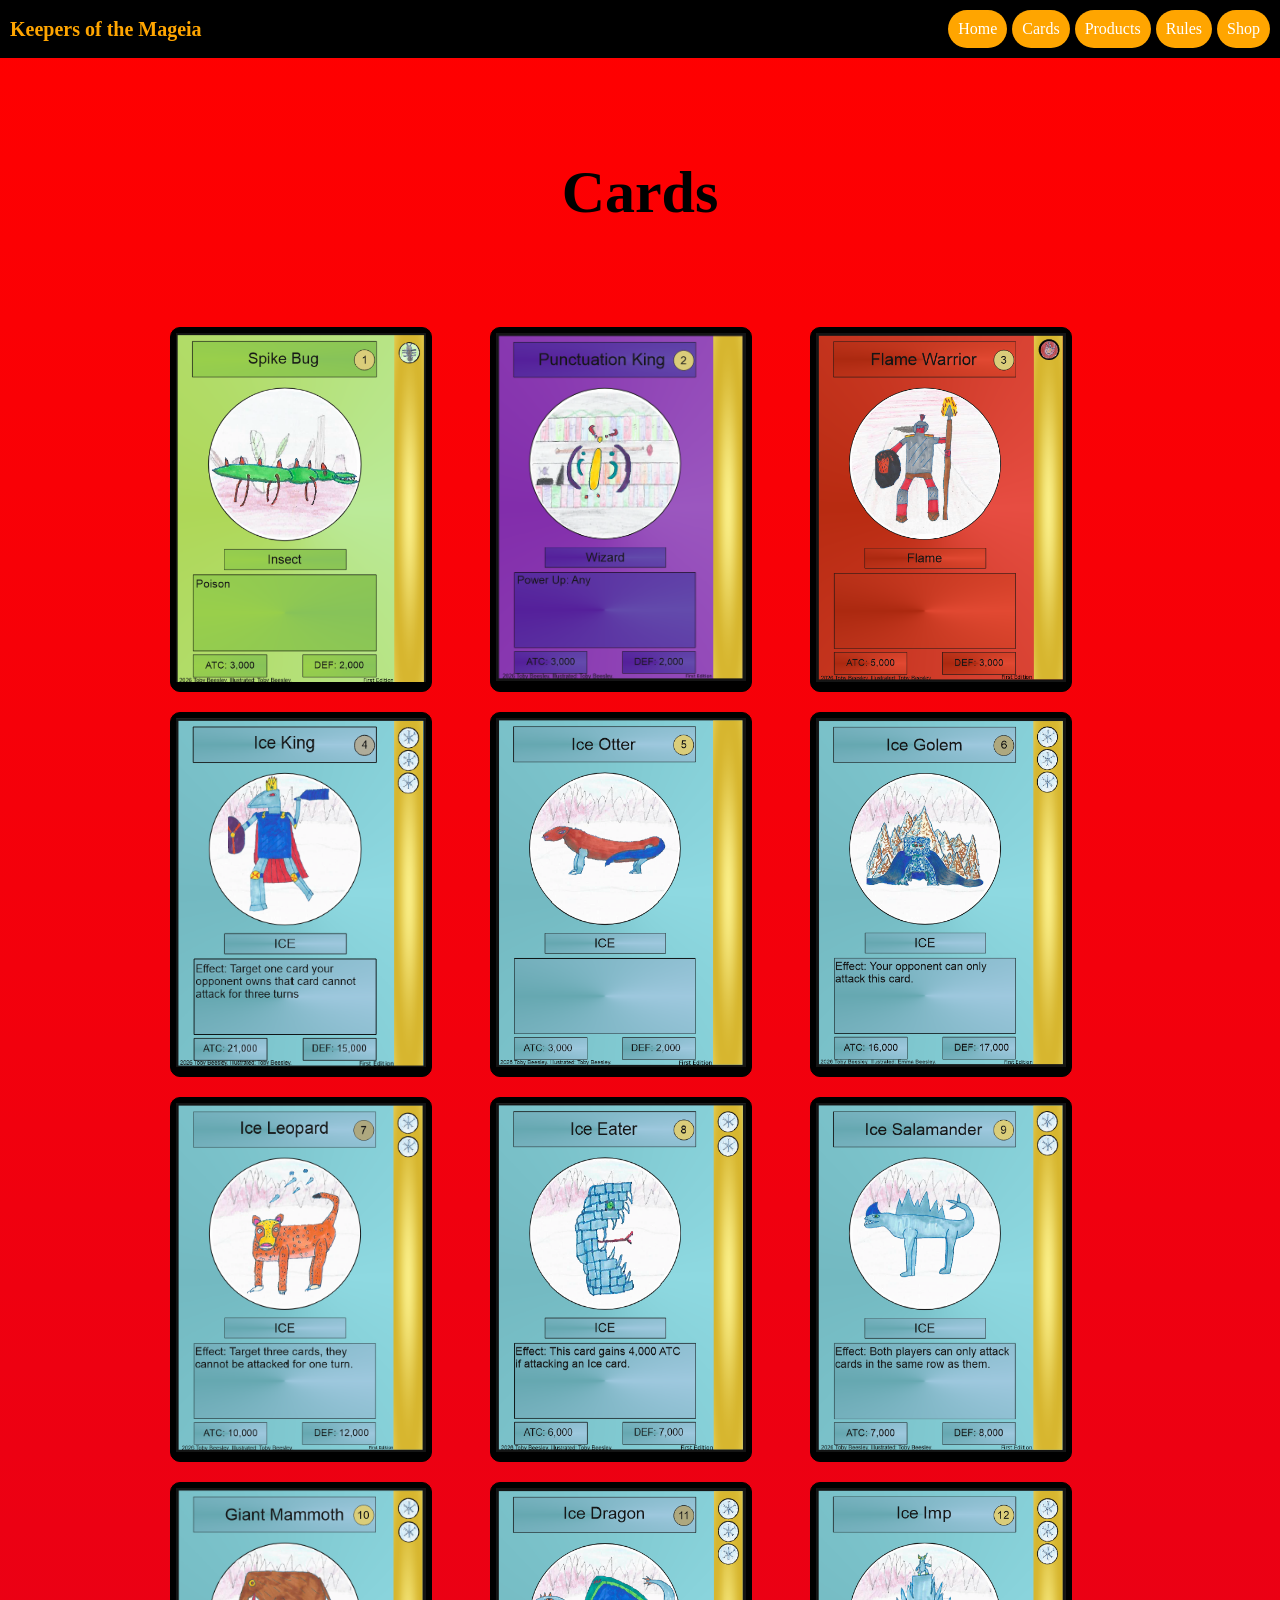
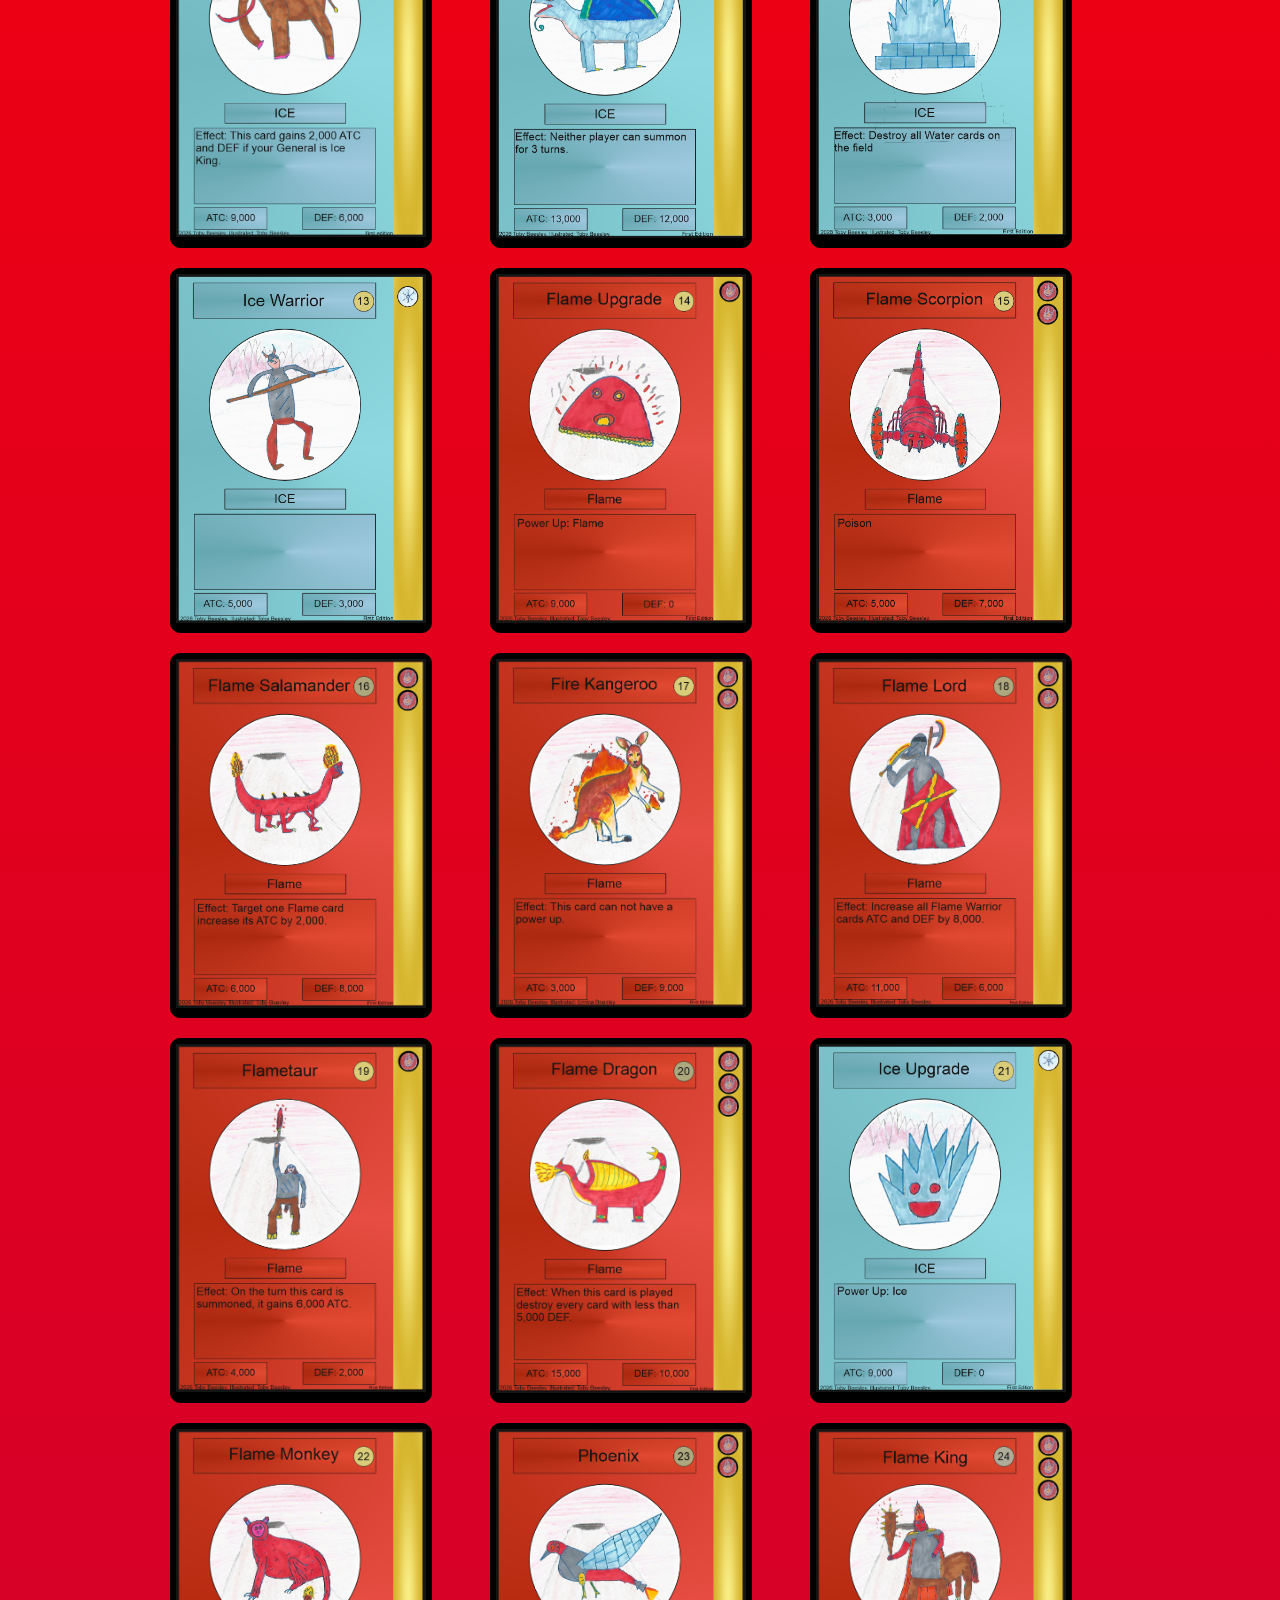
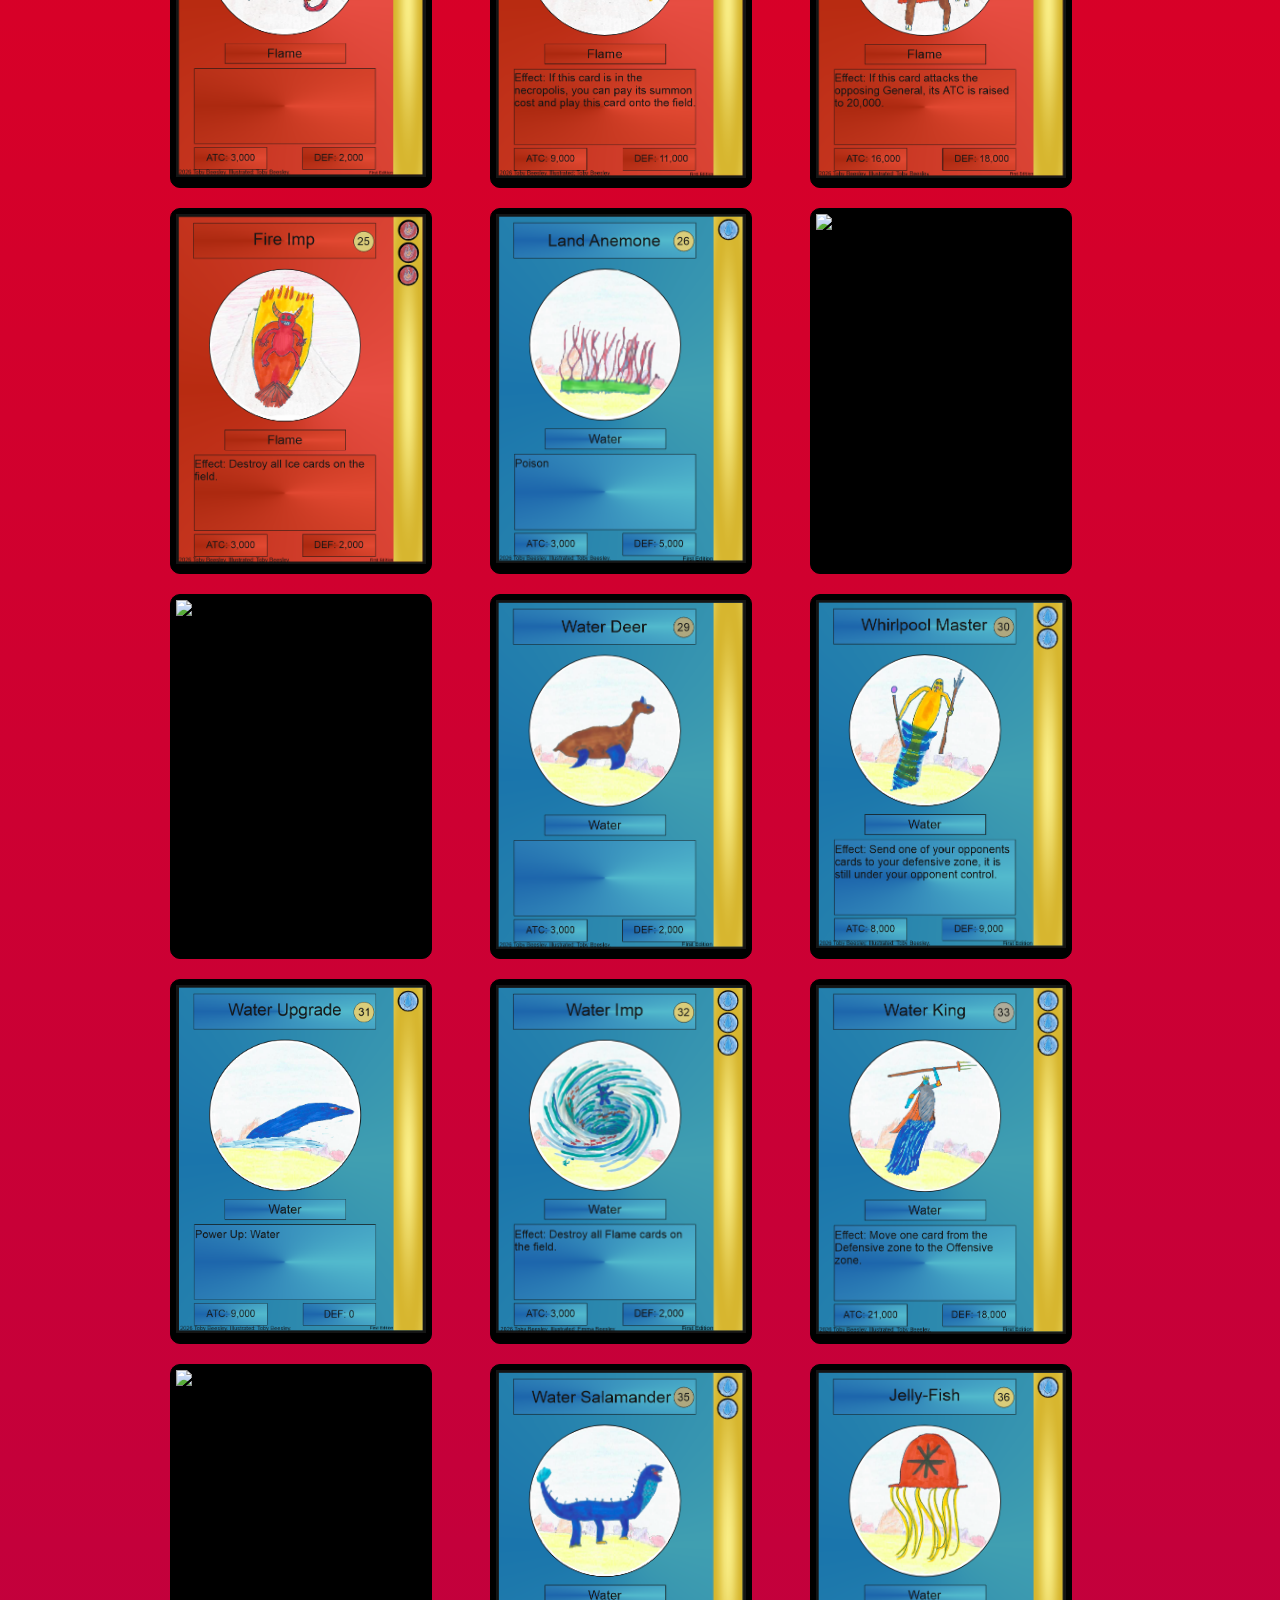
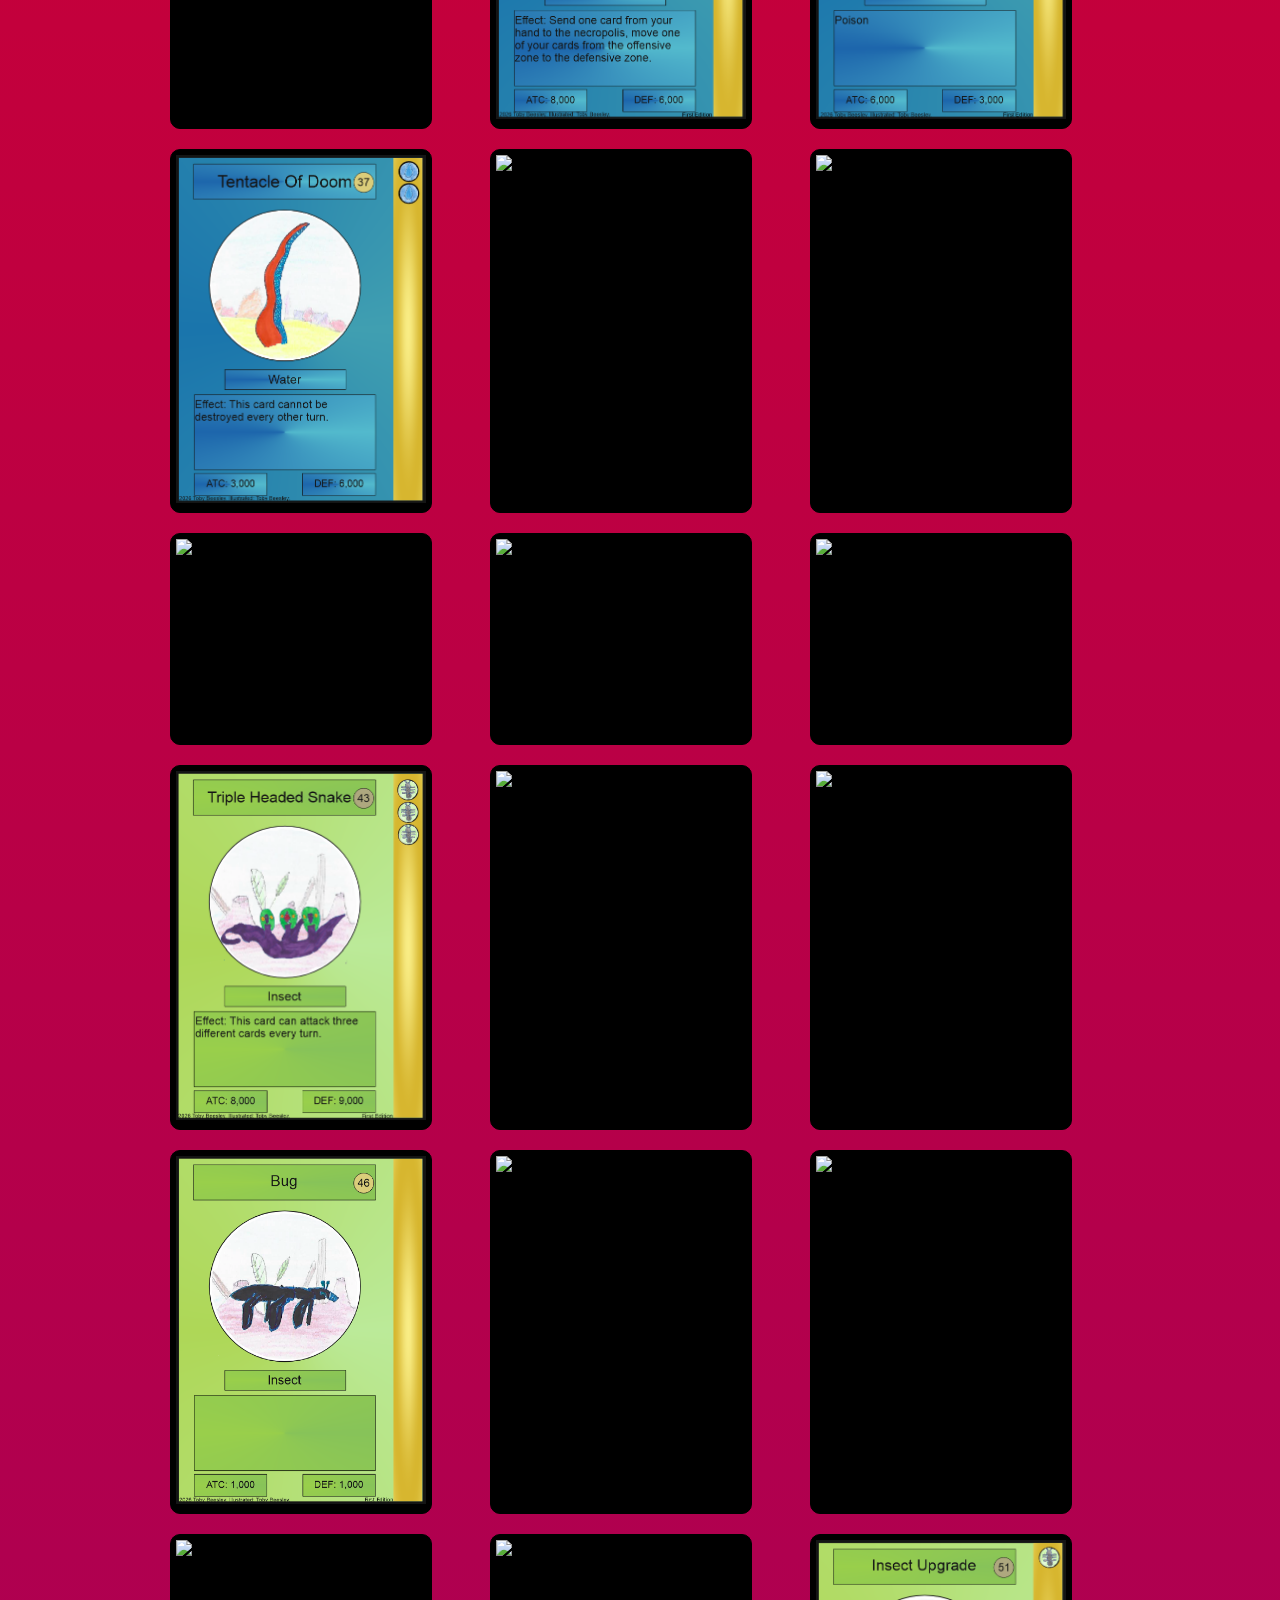
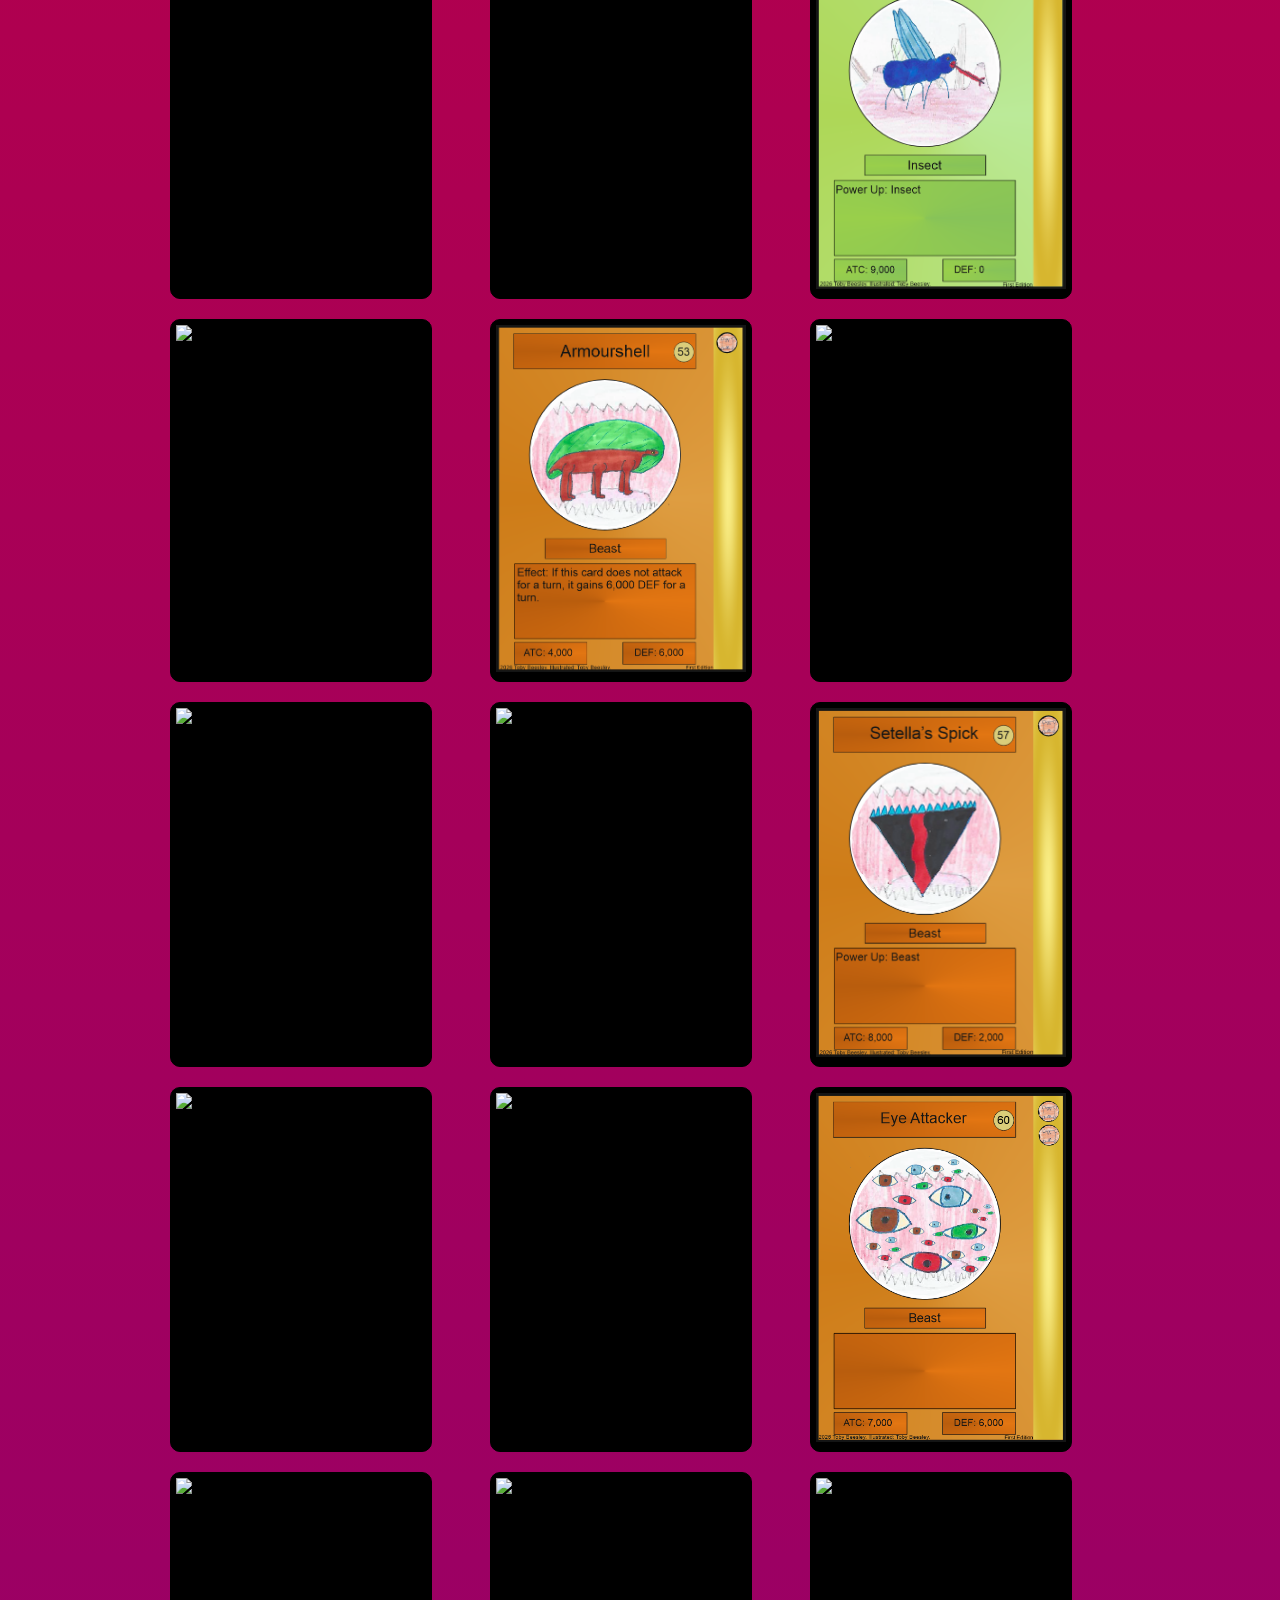
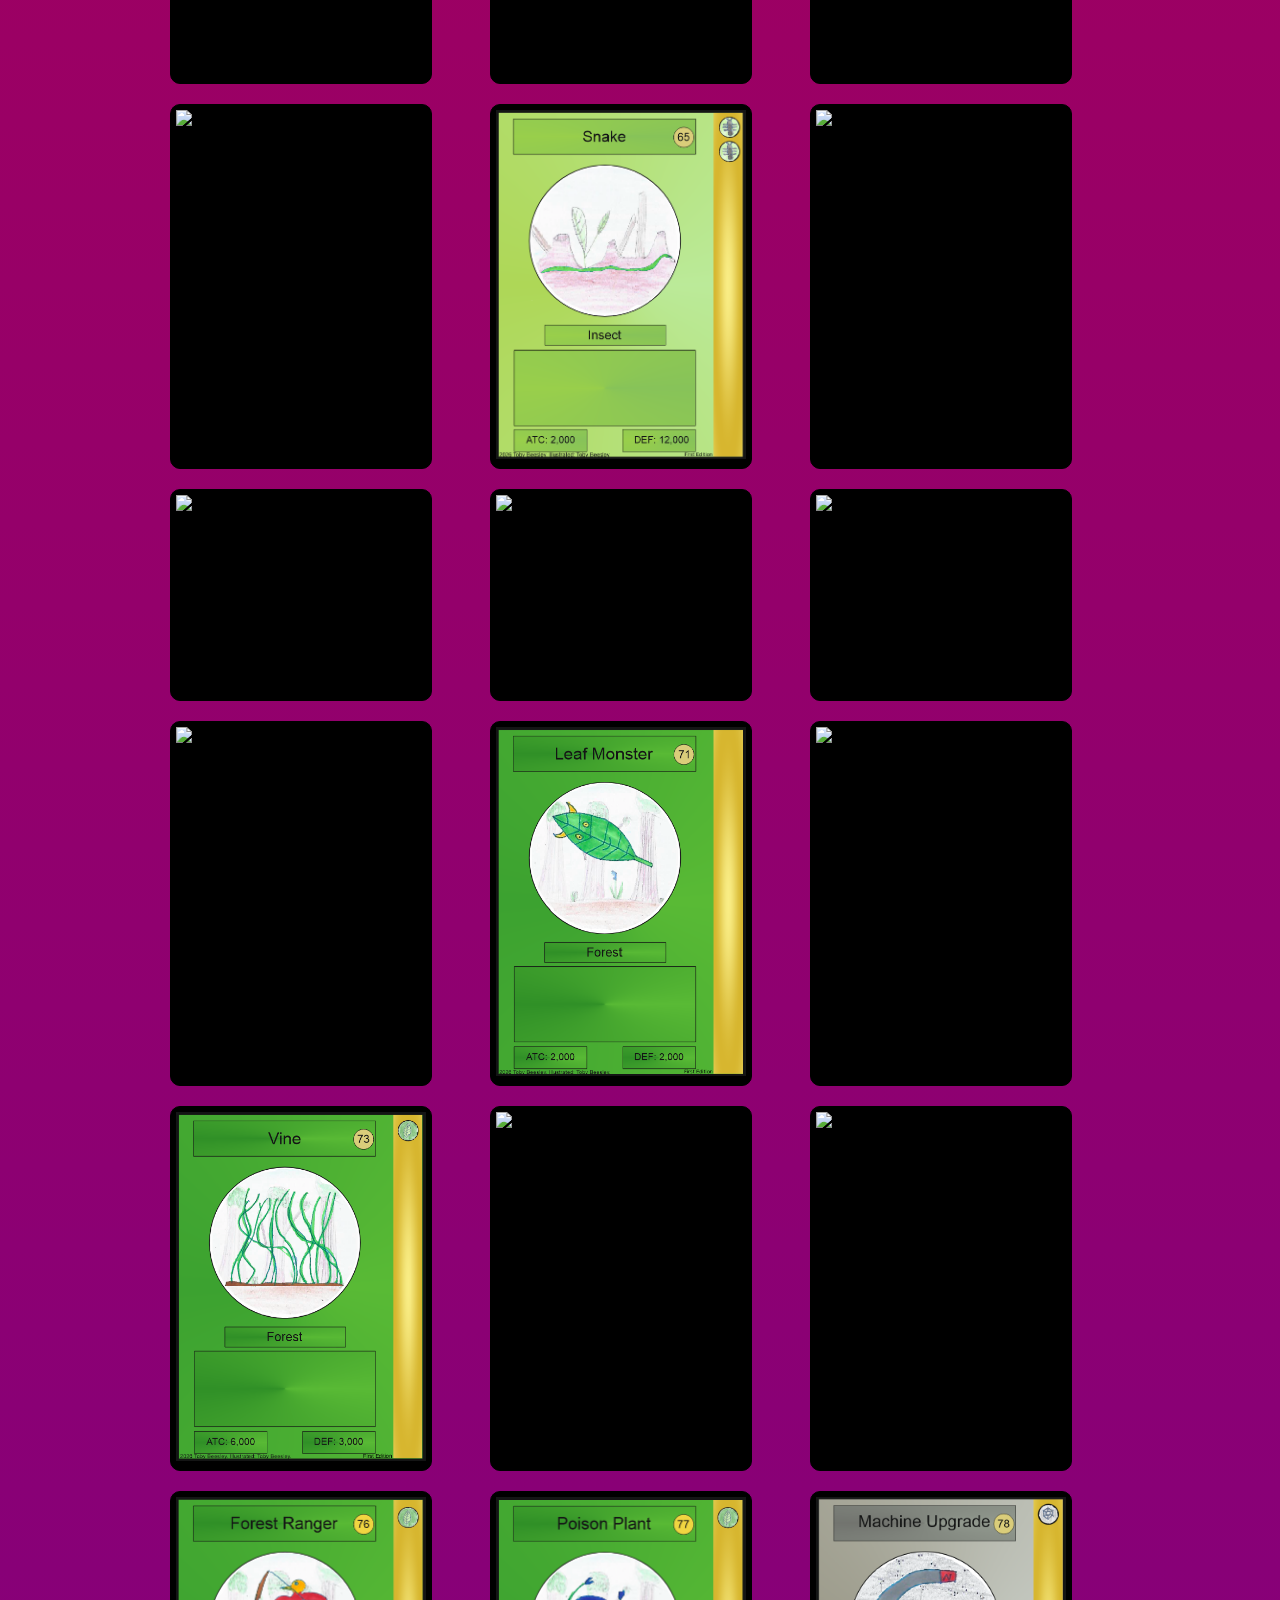
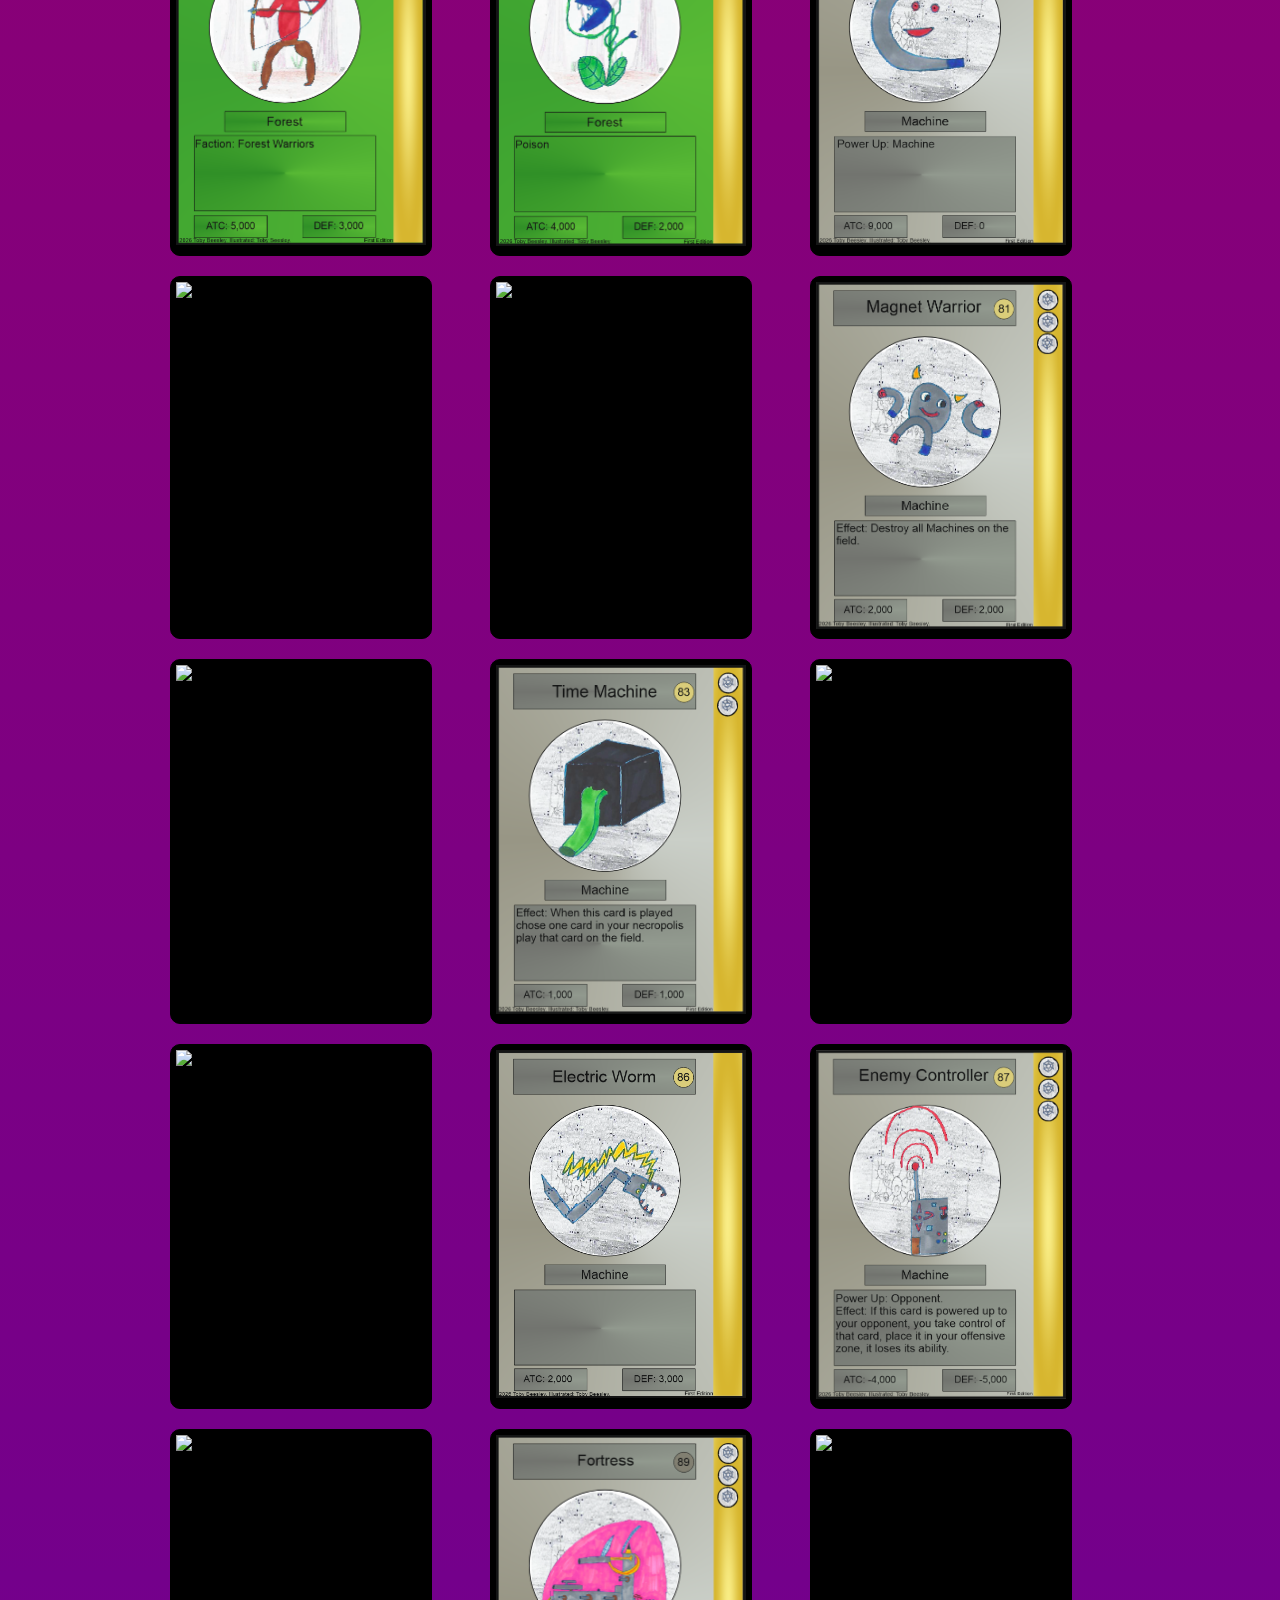
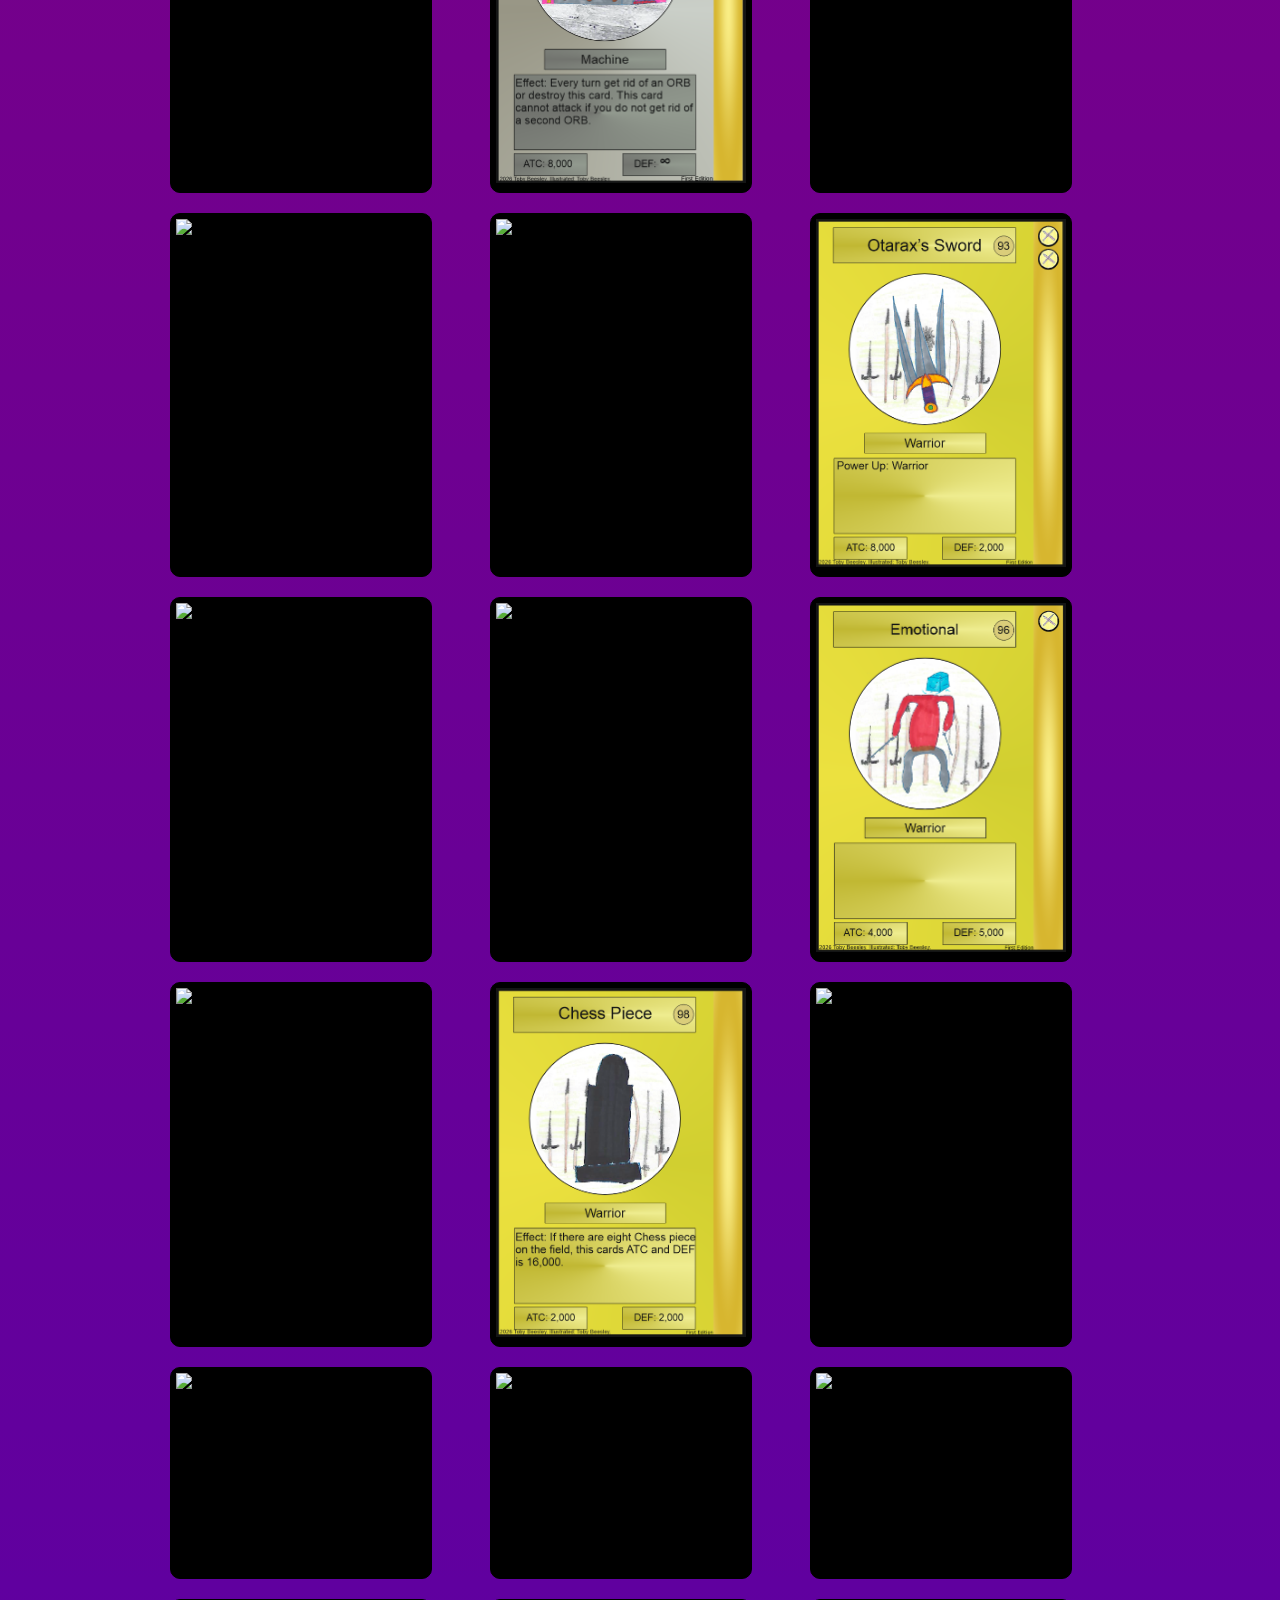
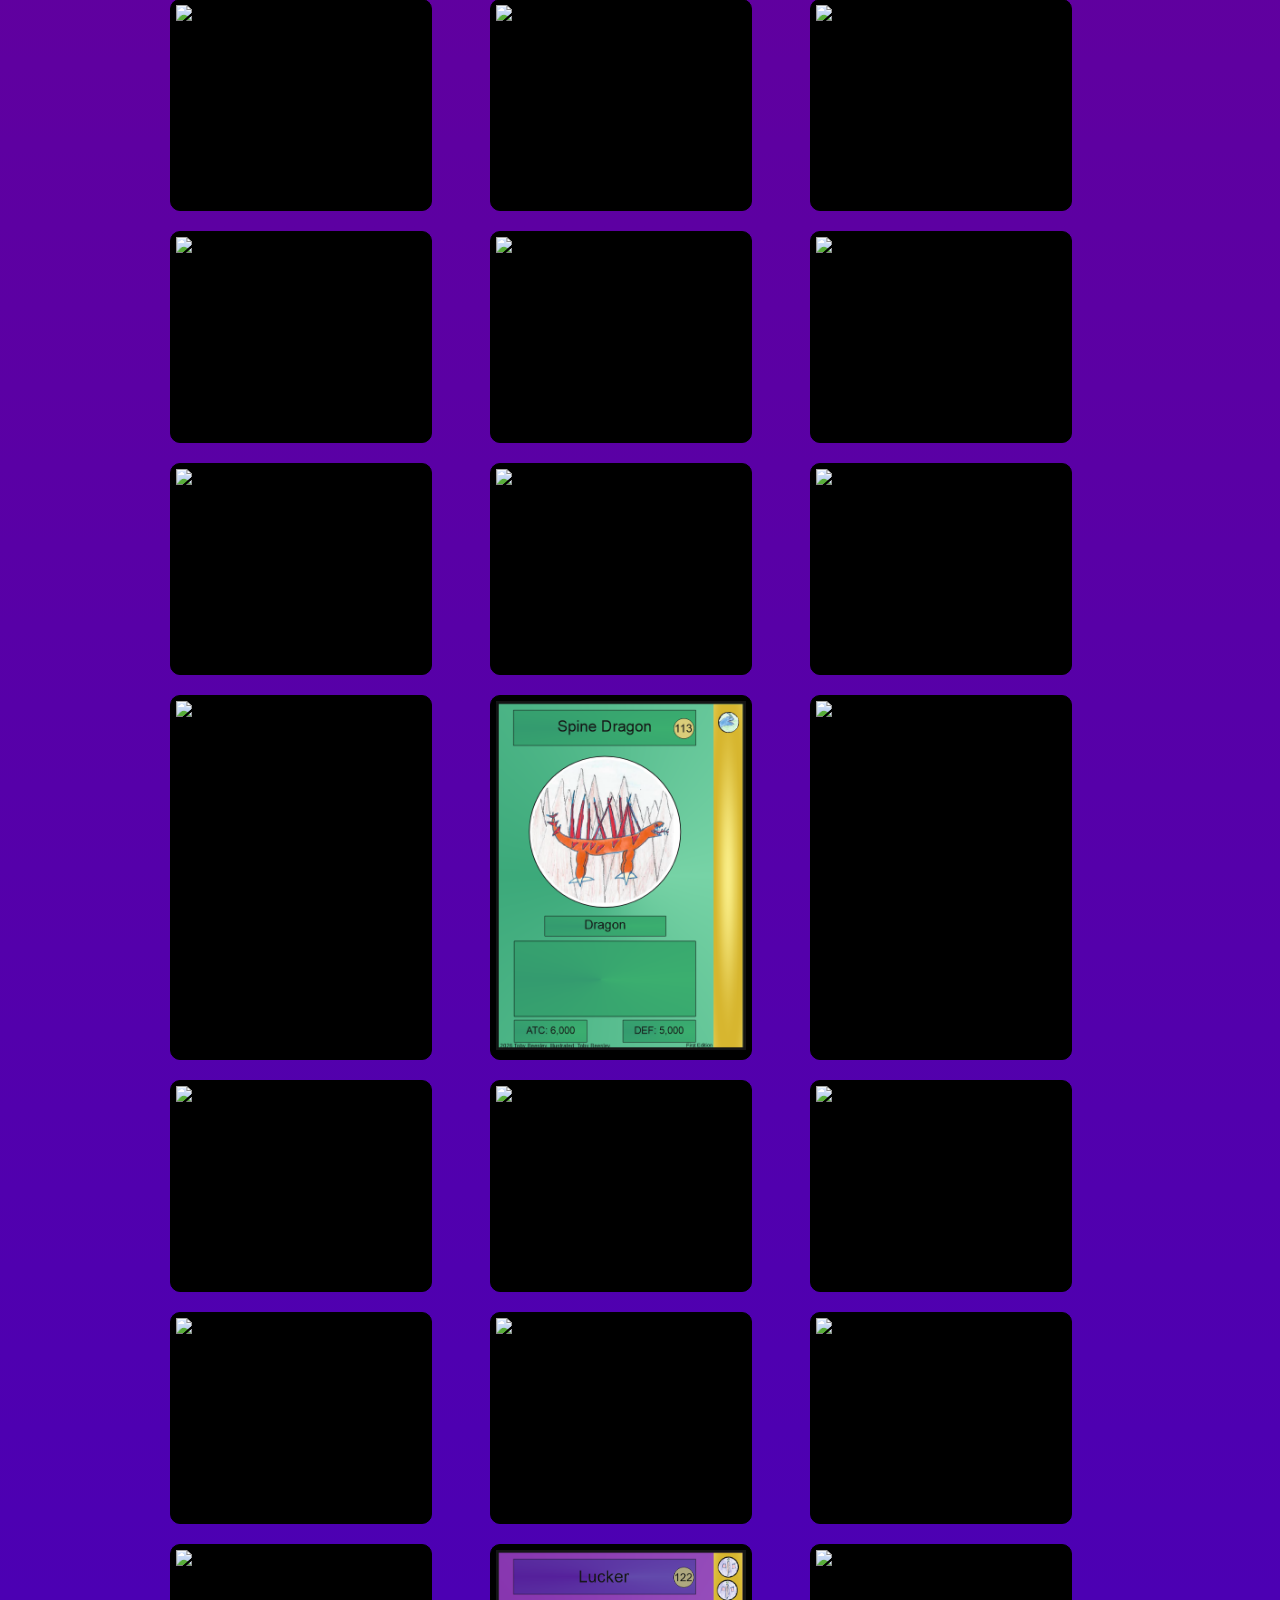
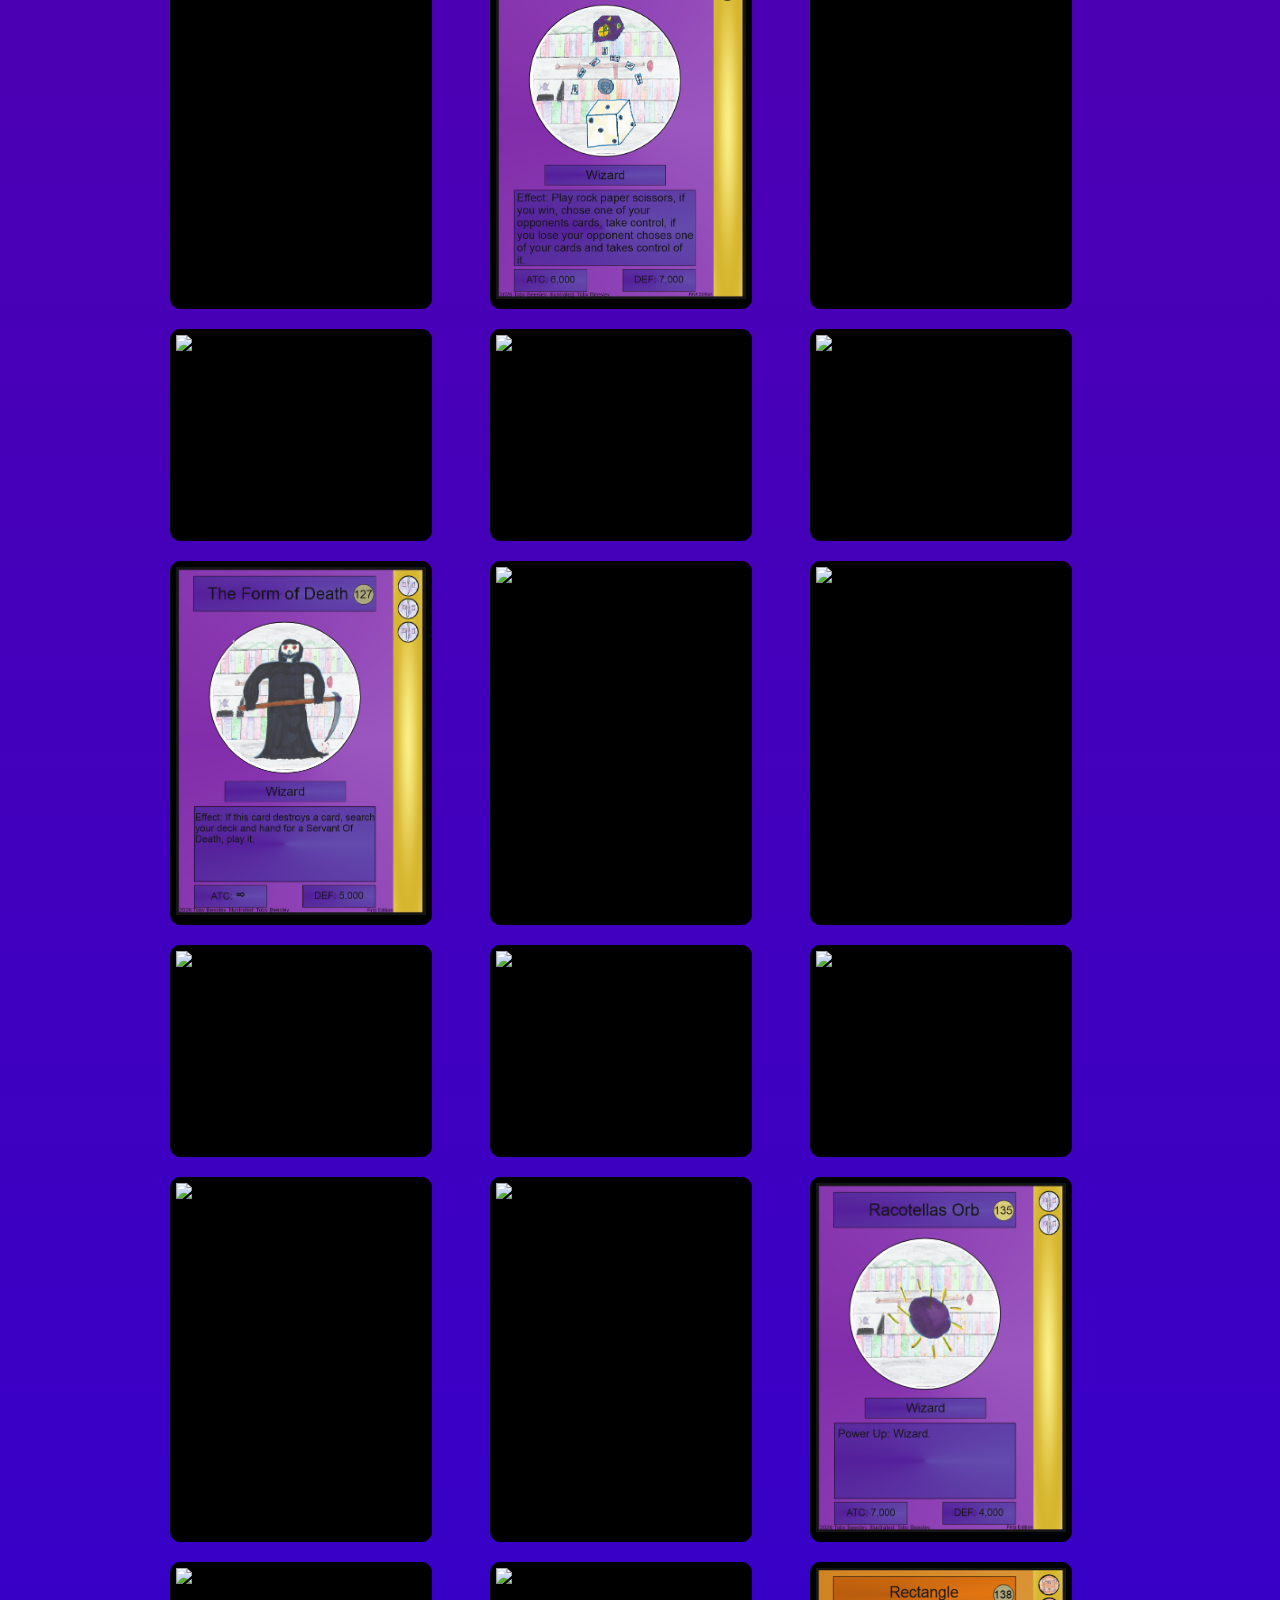
==== cards.html @ 0f0b7ac4 "Update cards.html" ====
<!DOCTYPE html>
<html>
<head>
  <title>Cards - Keepers of the Mageia</title> 
  <link rel="stylesheet" href="style.css">

</head>
<body>
  <nav>
    <div class="logo">
      Keepers of the Mageia
    </div>
    <div class="navlinks">
      <a href="index.html" class="nav-button">Home</a>
      <a href="cards.html" class="nav-button">Cards</a>
      <a href="products.html" class="nav-button">Products</a>
      <a href="rules.html" class="nav-button">Rules</a>
      <a href="https://www.ebay.co.uk/usr/keepers_of_the_mageia" class="nav-button shop-button">Shop</a>
    </div>
  </nav>
  <main>
    <h1>Cards</h1>
  </main>
  <div class="card-grid">
    <div class="card"><img src="images/1 Spike Bug.png"></div>
    <div class="card"><img src="images/2 Punctuation King.png"></div>
    <div class="card"><img src="images/3 Flame Warrior.png"></div>
    <div class="card"><img src="images/4 Ice King.png"></div>
    <div class="card"><img src="images/5 Ice Otter.png"></div>
    <div class="card"><img src="images/6 Ice Golem.png"></div>
    <div class="card"><img src="images/7 Ice Leopard.png"></div>
    <div class="card"><img src="images/8 Ice Eater.png"></div>
    <div class="card"><img src="images/9 Ice Salamander.png"></div>
    <div class="card"><img src="images/10 Giant Mammoth.png"></div>
    <div class="card"><img src="images/11 Ice dragon.png"></div>
    <div class="card"><img src="images/12 Ice Imp.png"></div>
    <div class="card"><img src="images/13 Ice Warrior.png"></div>
    <div class="card"><img src="images/14 Flame Upgrade.png"></div>
    <div class="card"><img src="images/15 Flame Scorpian.png"></div>
    <div class="card"><img src="images/16 Flame Salamander.png"></div>
    <div class="card"><img src="images/17 Fire Kangeroo.png"></div>
    <div class="card"><img src="images/18 Flame Lord.png"></div>
    <div class="card"><img src="images/19 Flametaur.png"></div>
    <div class="card"><img src="images/20 Flame Dragon.png"></div>
    <div class="card"><img src="images/21 Ice Upgrade.png"></div>
    <div class="card"><img src="images/22 Flame Monkey.png"></div>
    <div class="card"><img src="images/23 Phoenix.png"></div>
    <div class="card"><img src="images/24 Flame King.png"></div>
    <div class="card"><img src="images/25 Fire Imp.png"></div>
    <div class="card"><img src="images/26 Land Anemone.png"></div>
    <div class="card"><img src="images/27"></div>
    <div class="card"><img src="images/28"></div>
    <div class="card"><img src="images/29 Water Deer.png"></div>
    <div class="card"><img src="images/30 Whirlpool Master.png"></div>
    <div class="card"><img src="images/31 Water Upgrade.png"></div>
    <div class="card"><img src="images/32 Water Imp.png"></div>
    <div class="card"><img src="images/33 Water King.png"></div>
    <div class="card"><img src="images/34"></div>
    <div class="card"><img src="images/35 Water Salamander.png"></div>
    <div class="card"><img src="images/36 Jelly-Fish.png"></div>
    <div class="card"><img src="images/37 Tentacle Of Doom.png"></div>
    <div class="card"><img src="images/38 "></div>
    <div class="card"><img src="images/39 "></div>
    <div class="card"><img src="images/40 "></div>
    <div class="card"><img src="images/41 "></div>
    <div class="card"><img src="images/42 "></div>
    <div class="card"><img src="images/43 Triple Headed Snake.png"></div>
    <div class="card"><img src="images/44 "></div>
    <div class="card"><img src="images/45 "></div>
    <div class="card"><img src="images/46 Bug.png"></div>
    <div class="card"><img src="images/47 "></div>
    <div class="card"><img src="images/48 "></div>
    <div class="card"><img src="images/49 "></div>
    <div class="card"><img src="images/50 "></div>
    <div class="card"><img src="images/51 Insect Upgrade.png"></div>
    <div class="card"><img src="images/52 "></div>
    <div class="card"><img src="images/53 Armourshell.png"></div>
    <div class="card"><img src="images/54 "></div>
    <div class="card"><img src="images/55 "></div>
    <div class="card"><img src="images/56 "></div>
    <div class="card"><img src="images/57 Setella's Spick.png"></div>
    <div class="card"><img src="images/58 "></div>
    <div class="card"><img src="images/59 "></div>
    <div class="card"><img src="images/60 Eye attacker.png"></div>
    <div class="card"><img src="images/61 "></div>
    <div class="card"><img src="images/62 "></div>
    <div class="card"><img src="images/63 "></div>
    <div class="card"><img src="images/64 "></div>
    <div class="card"><img src="images/65 Snake.png"></div>
    <div class="card"><img src="images/66 "></div>
    <div class="card"><img src="images/67 "></div>
    <div class="card"><img src="images/68 "></div>
    <div class="card"><img src="images/69 "></div>
    <div class="card"><img src="images/70 "></div>
    <div class="card"><img src="images/71 Leaf Monster.png"></div>
    <div class="card"><img src="images/72 "></div>
    <div class="card"><img src="images/73 Vine.png"></div>
    <div class="card"><img src="images/74 "></div>
    <div class="card"><img src="images/75 "></div>
    <div class="card"><img src="images/76 Forest Ranger.png"></div>
    <div class="card"><img src="images/77 Poison Plant.png"></div>
    <div class="card"><img src="images/78 Magnet Upgrade.png"></div>
    <div class="card"><img src="images/79 "></div>
    <div class="card"><img src="images/80 "></div>
    <div class="card"><img src="images/81 Magnet Warrior.png"></div>
    <div class="card"><img src="images/82 "></div>
    <div class="card"><img src="images/83 Time Machine.png"></div>
    <div class="card"><img src="images/84 "></div>
    <div class="card"><img src="images/85 "></div>
    <div class="card"><img src="images/86 Electric Worm.png"></div>
    <div class="card"><img src="images/87 Enemy Controler.png"></div>
    <div class="card"><img src="images/88 "></div>
    <div class="card"><img src="images/89 Fortress.png"></div>
    <div class="card"><img src="images/90 "></div>
    <div class="card"><img src="images/91 "></div>
    <div class="card"><img src="images/92 "></div>
    <div class="card"><img src="images/93 Otarax's Sword.png"></div>
    <div class="card"><img src="images/94 "></div>
    <div class="card"><img src="images/95 "></div>
    <div class="card"><img src="images/96 Emotional.png"></div>
    <div class="card"><img src="images/97 "></div>
    <div class="card"><img src="images/98 Chess Piece.png"></div>
    <div class="card"><img src="images/99 "></div>
    <div class="card"><img src="images/100 "></div>
    <div class="card"><img src="images/101"></div>
    <div class="card"><img src="images/102"></div>
    <div class="card"><img src="images/103"></div>
    <div class="card"><img src="images/104 "></div>
    <div class="card"><img src="images/105"></div>
    <div class="card"><img src="images/106"></div>
    <div class="card"><img src="images/107"></div>
    <div class="card"><img src="images/108"></div>
    <div class="card"><img src="images/109"></div>
    <div class="card"><img src="images/110"></div>
    <div class="card"><img src="images/111"></div>
    <div class="card"><img src="images/112"></div>
    <div class="card"><img src="images/113 Spine Dragon.png"></div>
    <div class="card"><img src="images/114"></div>
    <div class="card"><img src="images/115"></div>
    <div class="card"><img src="images/116"></div>
    <div class="card"><img src="images/117"></div>
    <div class="card"><img src="images/118"></div>
    <div class="card"><img src="images/119"></div>
    <div class="card"><img src="images/120"></div>
    <div class="card"><img src="images/121"></div>
    <div class="card"><img src="images/122 Lucker.png"></div>
    <div class="card"><img src="images/123"></div>
    <div class="card"><img src="images/124"></div>
    <div class="card"><img src="images/125"></div>
    <div class="card"><img src="images/126"></div>
    <div class="card"><img src="images/127 The Form of Death.png"></div>
    <div class="card"><img src="images/128"></div>
    <div class="card"><img src="images/129"></div>
    <div class="card"><img src="images/130"></div>
    <div class="card"><img src="images/131"></div>
    <div class="card"><img src="images/132"></div>
    <div class="card"><img src="images/133"></div>
    <div class="card"><img src="images/134"></div>
    <div class="card"><img src="images/135 Racotellas Orb.png"></div>
    <div class="card"><img src="images/136"></div>
    <div class="card"><img src="images/137"></div>
    <div class="card"><img src="images/138 Rectangle.png"></div>
    <div class="card"><img src="images/139 Star.png"></div>
    <div class="card"><img src="images/140"></div>
    <div class="card"><img src="images/141 Diamond.png"></div>
    <div class="card"><img src="images/142"></div>
    <div class="card"><img src="images/143 Rhombus.png"></div>
    <div class="card"><img src="images/144"></div>
    <div class="card"><img src="images/145 Square.png"></div>
    <div class="card"><img src="images/146 Decagon.png"></div>
    <div class="card"><img src="images/147 Triangle.png"></div>
    <div class="card"><img src="images/148 Hexagon.png"></div>
    <div class="card"><img src="images/149"></div>
    <div class="card"><img src="images/150"></div>
    <div class="card"><img src="images/151"></div>
    <div class="card"><img src="images/152"></div>
    <div class="card"><img src="images/153 God Of Flame.png"></div>
    <div class="card"><img src="images/154"></div>
    <div class="card"><img src="images/155"></div>
    <div class="card"><img src="images/156"></div>
    <div class="card"><img src="images/157"></div>
    <div class="card"><img src="images/158"></div>
    <div class="card"><img src="images/159"></div>
    <div class="card"><img src="images/160"></div>
    <div class="card"><img src="images/161 Ice Python.png"></div>
    <div class="card"><img src="images/162 Ice Rock.png"></div>
    <div class="card"><img src="images/163 Three headed ant.png"></div>
    <div class="card"><img src="images/164 Water Wolverine.png"></div>
    <div class="card"><img src="images/165 Tree.png"></div>
    <div class="card"><img src="images/166 Fire Unicorn.png"></div>
    <div class="card"><img src="images/167 Dragon Upgrade.png"></div>

</div>
  <main>
  <h1>General Cards</h1>
  </main>
  <div class="General-grid">
    <div class="card"><img src="images/4 Ice King General Card.png"></div>
    <div class="card"><img src="images/24 Flame King General Card.png"></div>
    <div class="card"><img src="images/33 Water King General Card.png"></div>
</div>
  <div id="image-overlay">
    <button id="close-button">&times;</button>
    <img id="large-image">
  </div>
  <script src="script.js"></script>
</body>
</html>
---- style.css ----
h1 {
    font-size: 60px;
}
nav {
    background: black;
    display: flex;
    gap: 100px;
    justify-content: space-between;
    padding: 10px;
    align-items: center;
}
.nav-button {
    background: orange;
    padding: 10px;
    border-radius: 50px;
    transition: 0.3s;
 
}
.logo {
    color: orange;
    font-weight: 700;
    font-size: 20px;
}
.navlinks {
    display: flex;
    gap: 5px;
}
.navlinks a {
    color: white;
    text-decoration: none;
}
.navlinks a:hover {
    color: yellow;
}
.nav-button:hover {
    background: lightgray;
}
.rule-button {
    background: red;
    padding: 10px;
    border-radius: 360px;
    transition: 1s;
    text-decoration: none;
    display: inline-block;
    margin-top: 20px;
    border: 2px solid black;
}
.rule-button:hover {
    background: green;
}
.shop-button {
    transition: 2s;
}
    
body {
    margin: 0;
    min-height: 100vh;
    background: linear-gradient(red, blue);
}
.hero {
    padding: 80px 20px;
    text-align: center;
    background: linear-gradient(95deg, blue, red);
}
.hero p {
    font-size: 18px;
    line-height: 1;
    max-width: 700px;
    margin: 0 auto;
}
.about {
    padding: 60px 20px;
    text-align: center;
    border-top: 1px solid;
}
.about h2 {
    text-align: center;
}
main {
    padding: 60px 20px;
    text-align: center;
}
.card-grid {
    display: grid;
    grid-template-columns: repeat(3, 300px);
    grid-align: center;
    gap: 20px;
    justify-content: center;
}

.card {
    border: 1px solid;
    padding: 5px;
    min-height: 200px;
    border-radius: 10px;
    background-color: black;
    max-width: 250px;
}
.card img {
    width: 250px;
    
}
.rules {
    max-width: 900px;
    margin: 0 auto;
    text-align: left;
}
.Battlefeild {
    display: grid;
    grid-template-columns: repeat(1, 600px);
    grid-align: center;
    gap: 20px;
    justify-content: center;
}
.battlefield_zones {
    border: 1px solid;
    padding: 5px;
    min-height: 200px;
    border-radius: 10px;
    background-color: green;
    max-width: 600px;
    grid-align: center;
}
.General-grid {
    display: grid;
    grid-template-columns: repeat(3, 300px);
    grid-align: center;
    gap: 20px;
    justify-content: center;
}

@media (max-width: 600px) {

    .logo {
        font-size: 18px;
    }
    nav {
        flex-direction: column;
    }
    .nav-links {
        flex-direction: column;
    }


}
#image-overlay {
    display: none;
    position: fixed;
    top: 0;
    left: 0;
    width: 100%;
    height: 100%;
    background: rgba(0, 0, 0, 0.8);
    justify-content: center;
    align-items: center;
}
#large-image {
    max-width: 80%;
    max-height: 90%;
}
#close-button {
    position: absolute;
    top: 20px;
    right: 30px;
    font-size: 40px;
    background: none;
    border: none;
    color: white;
    cursor: pointer;
}
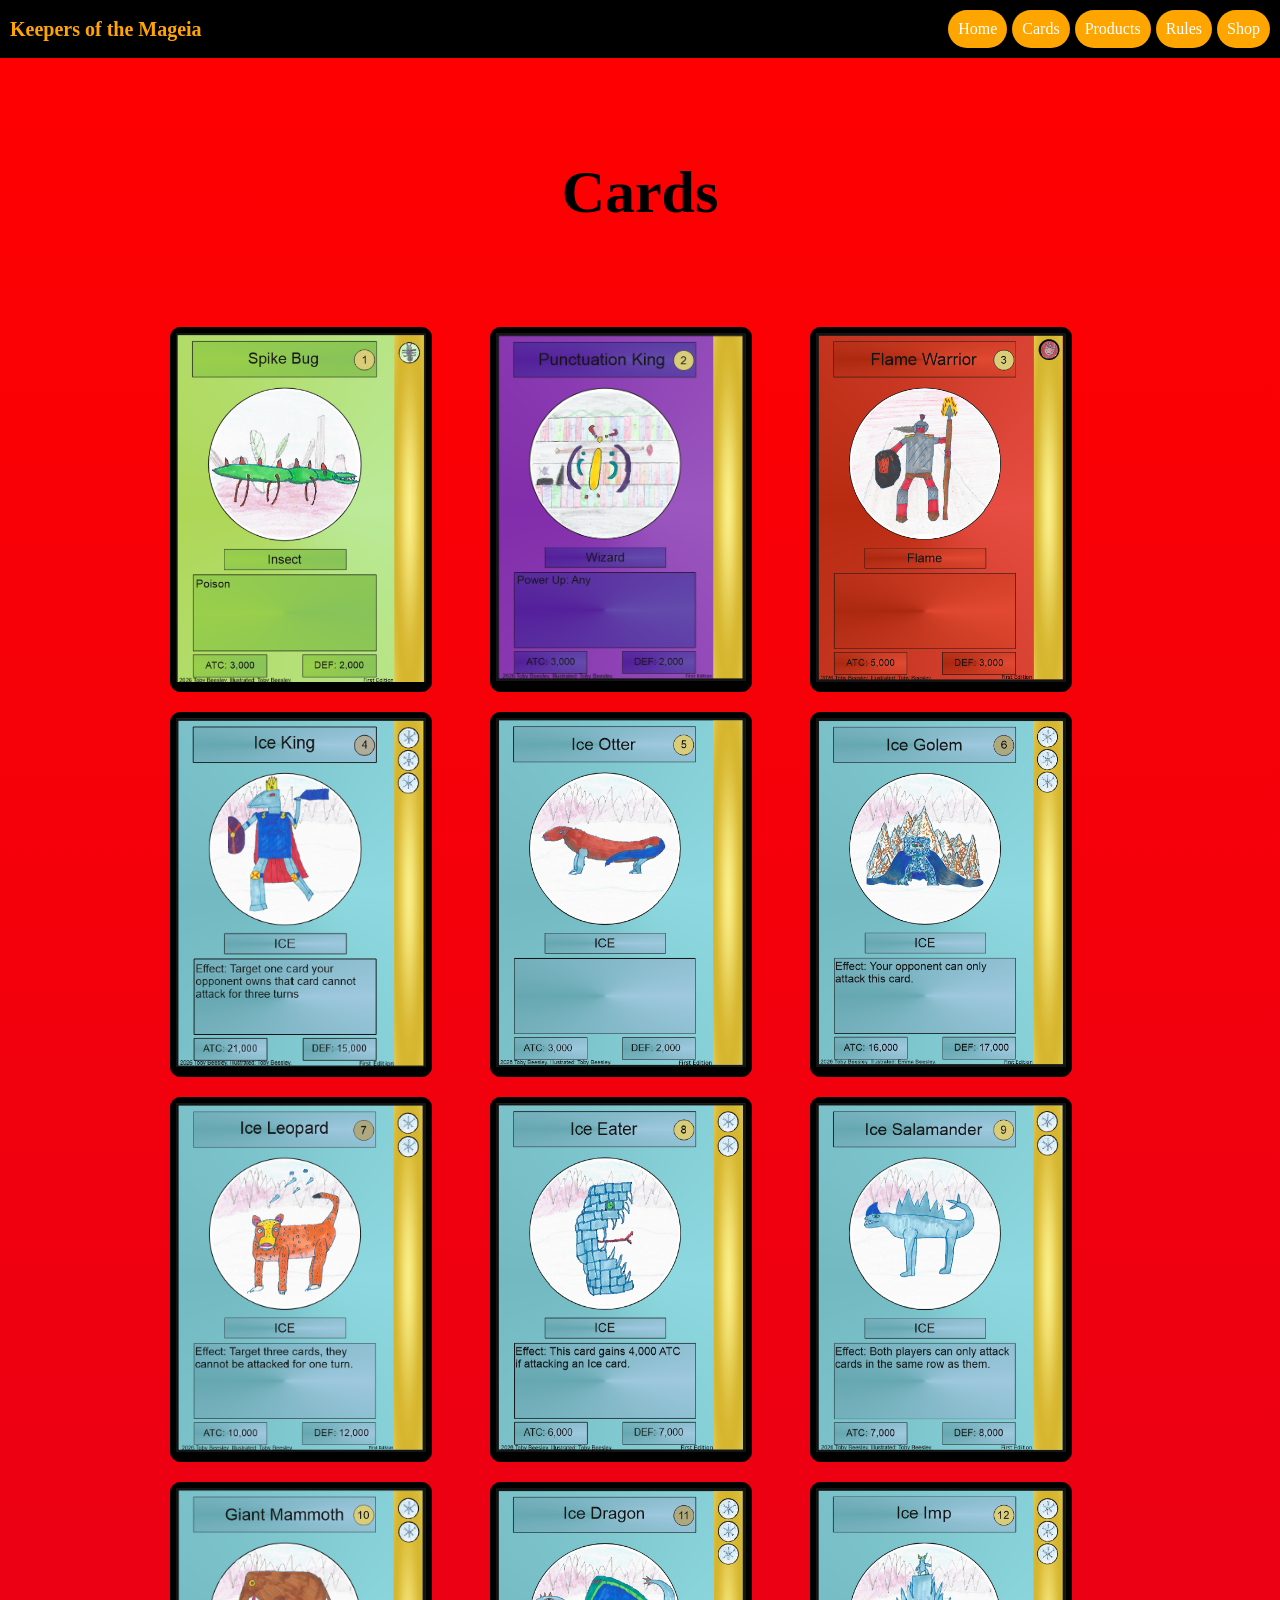
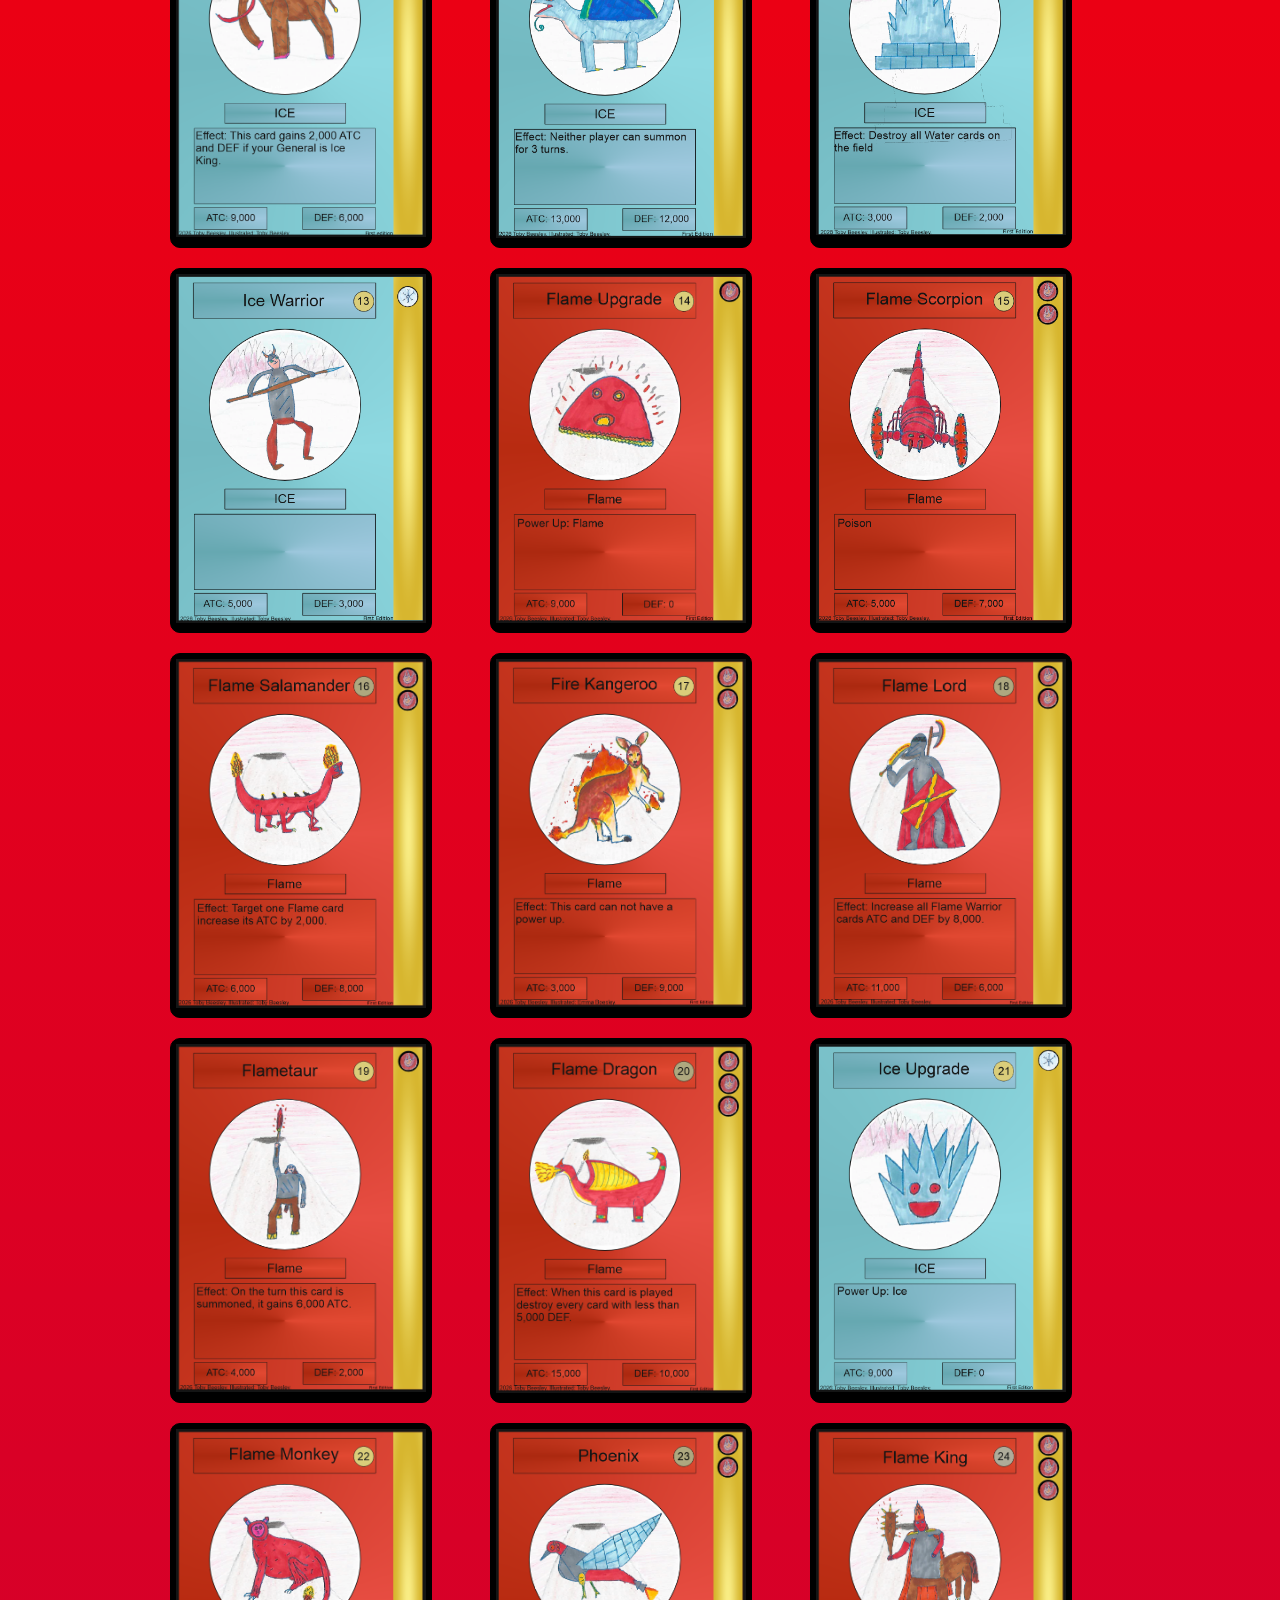
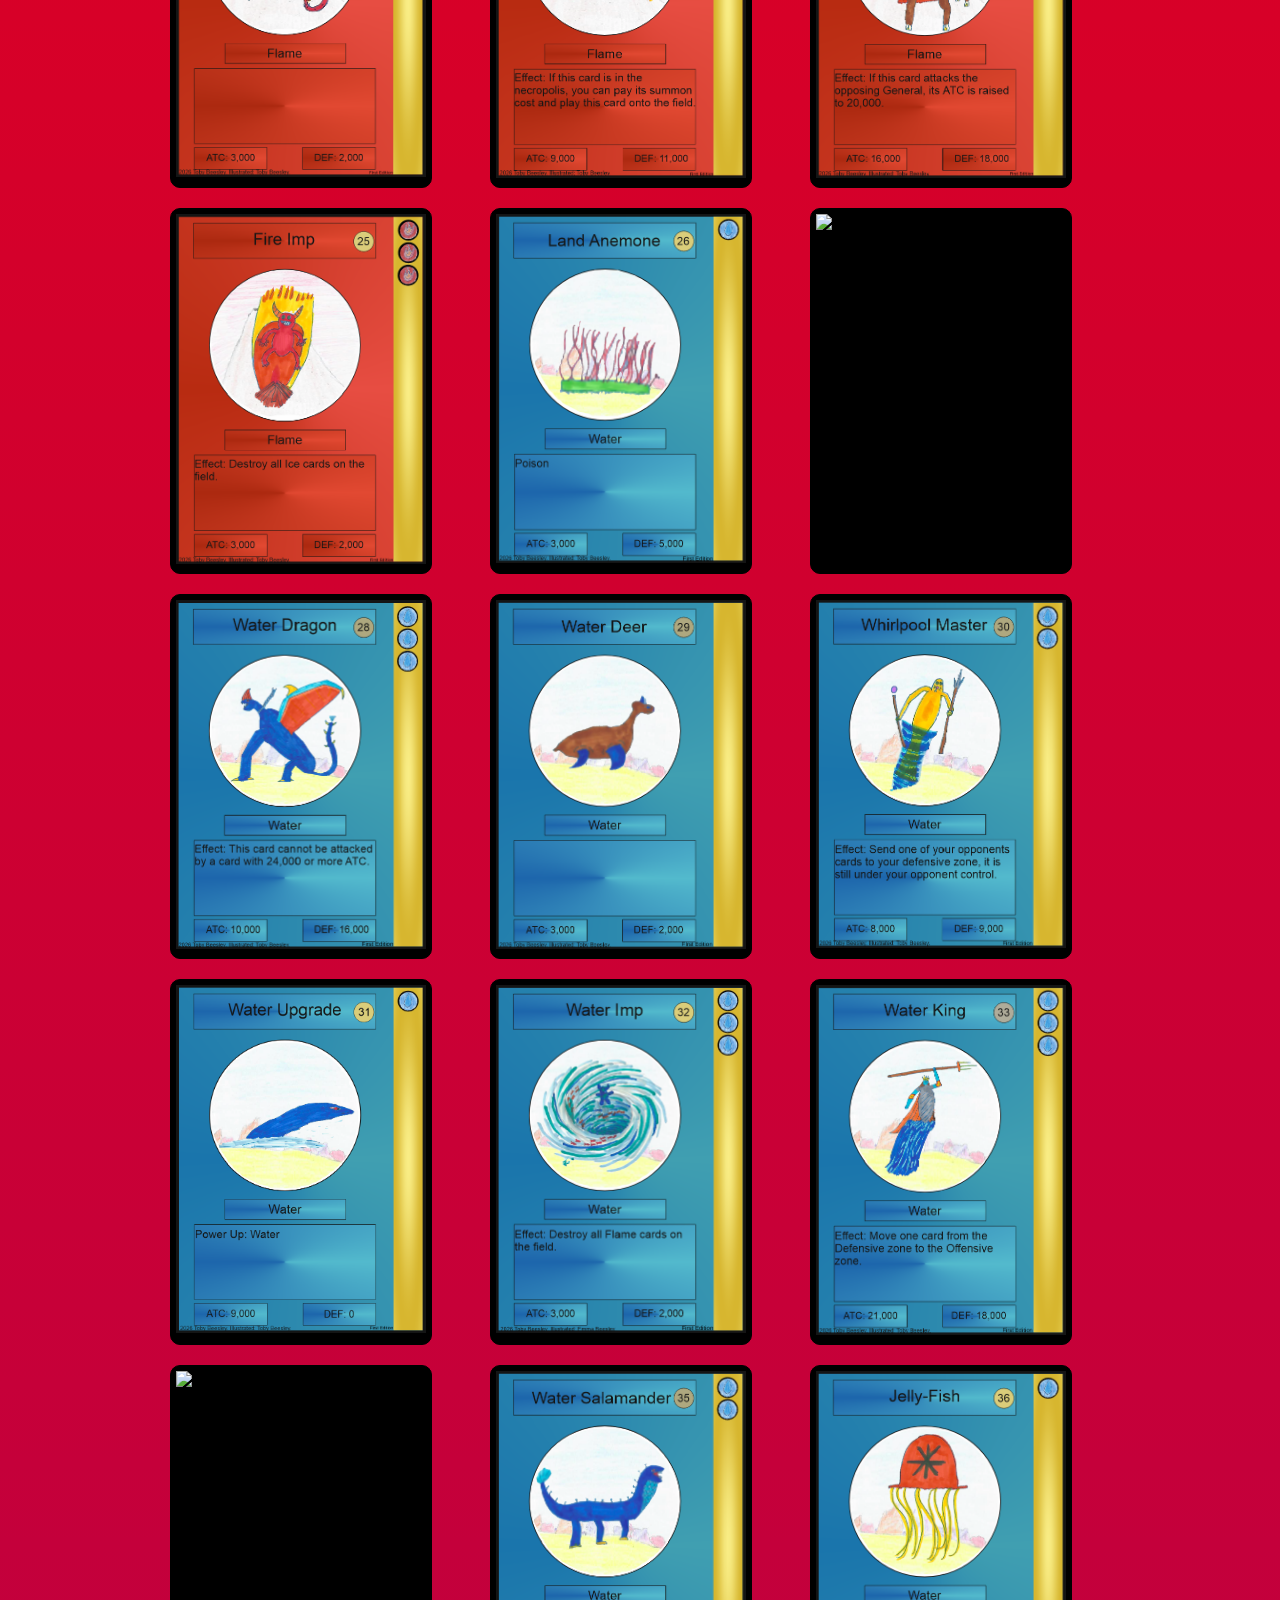
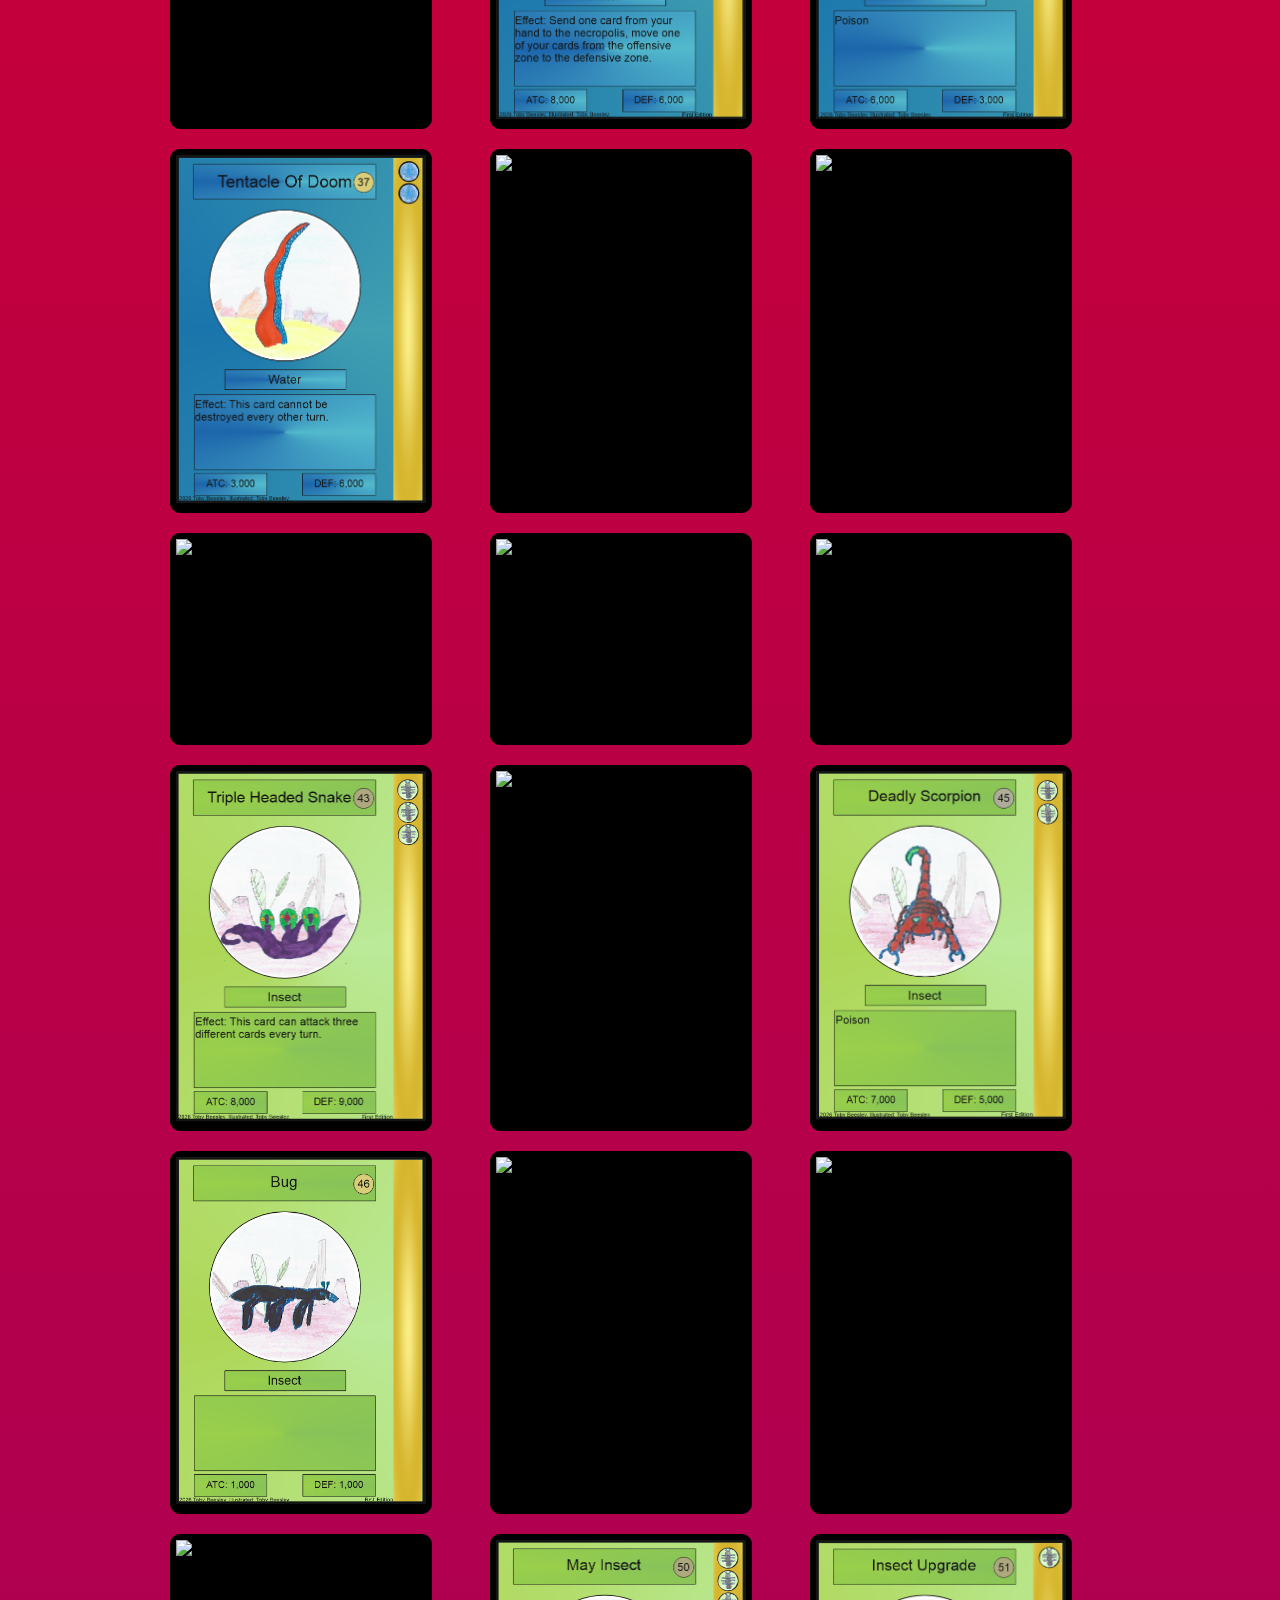
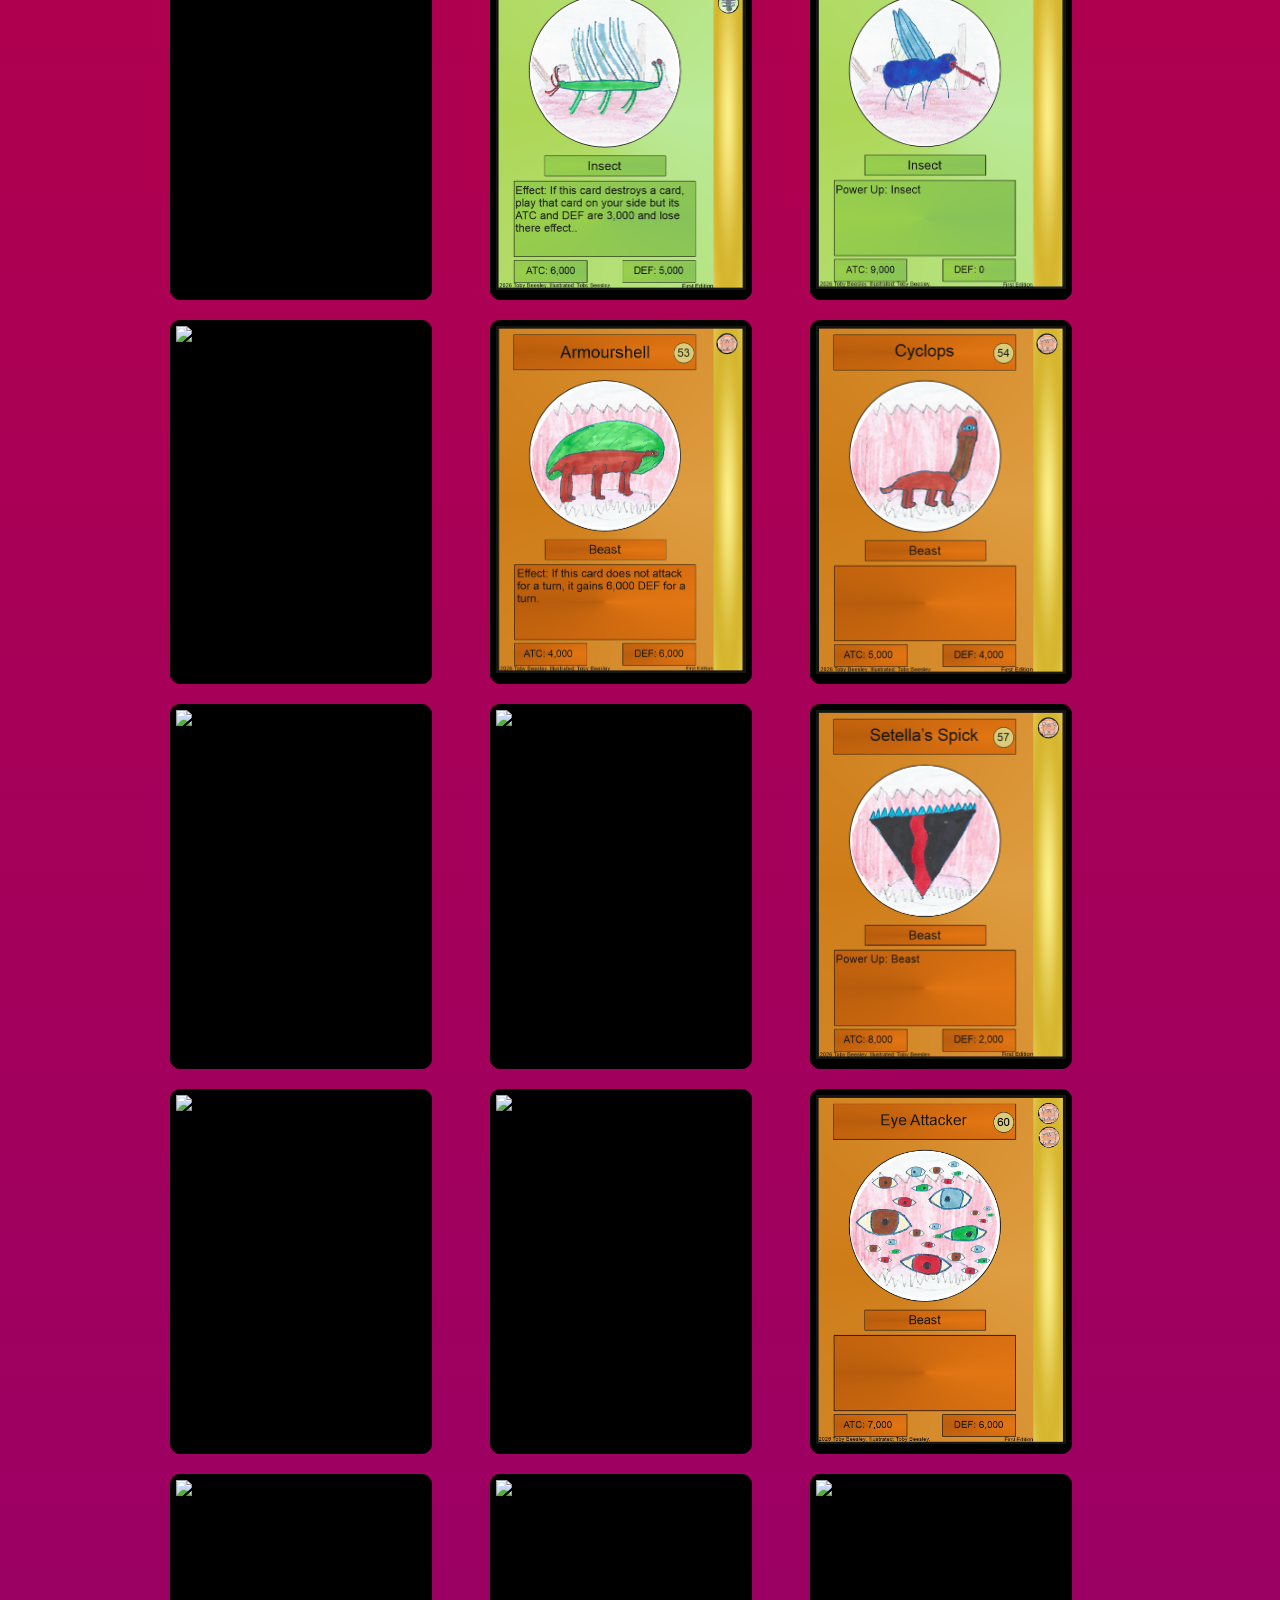
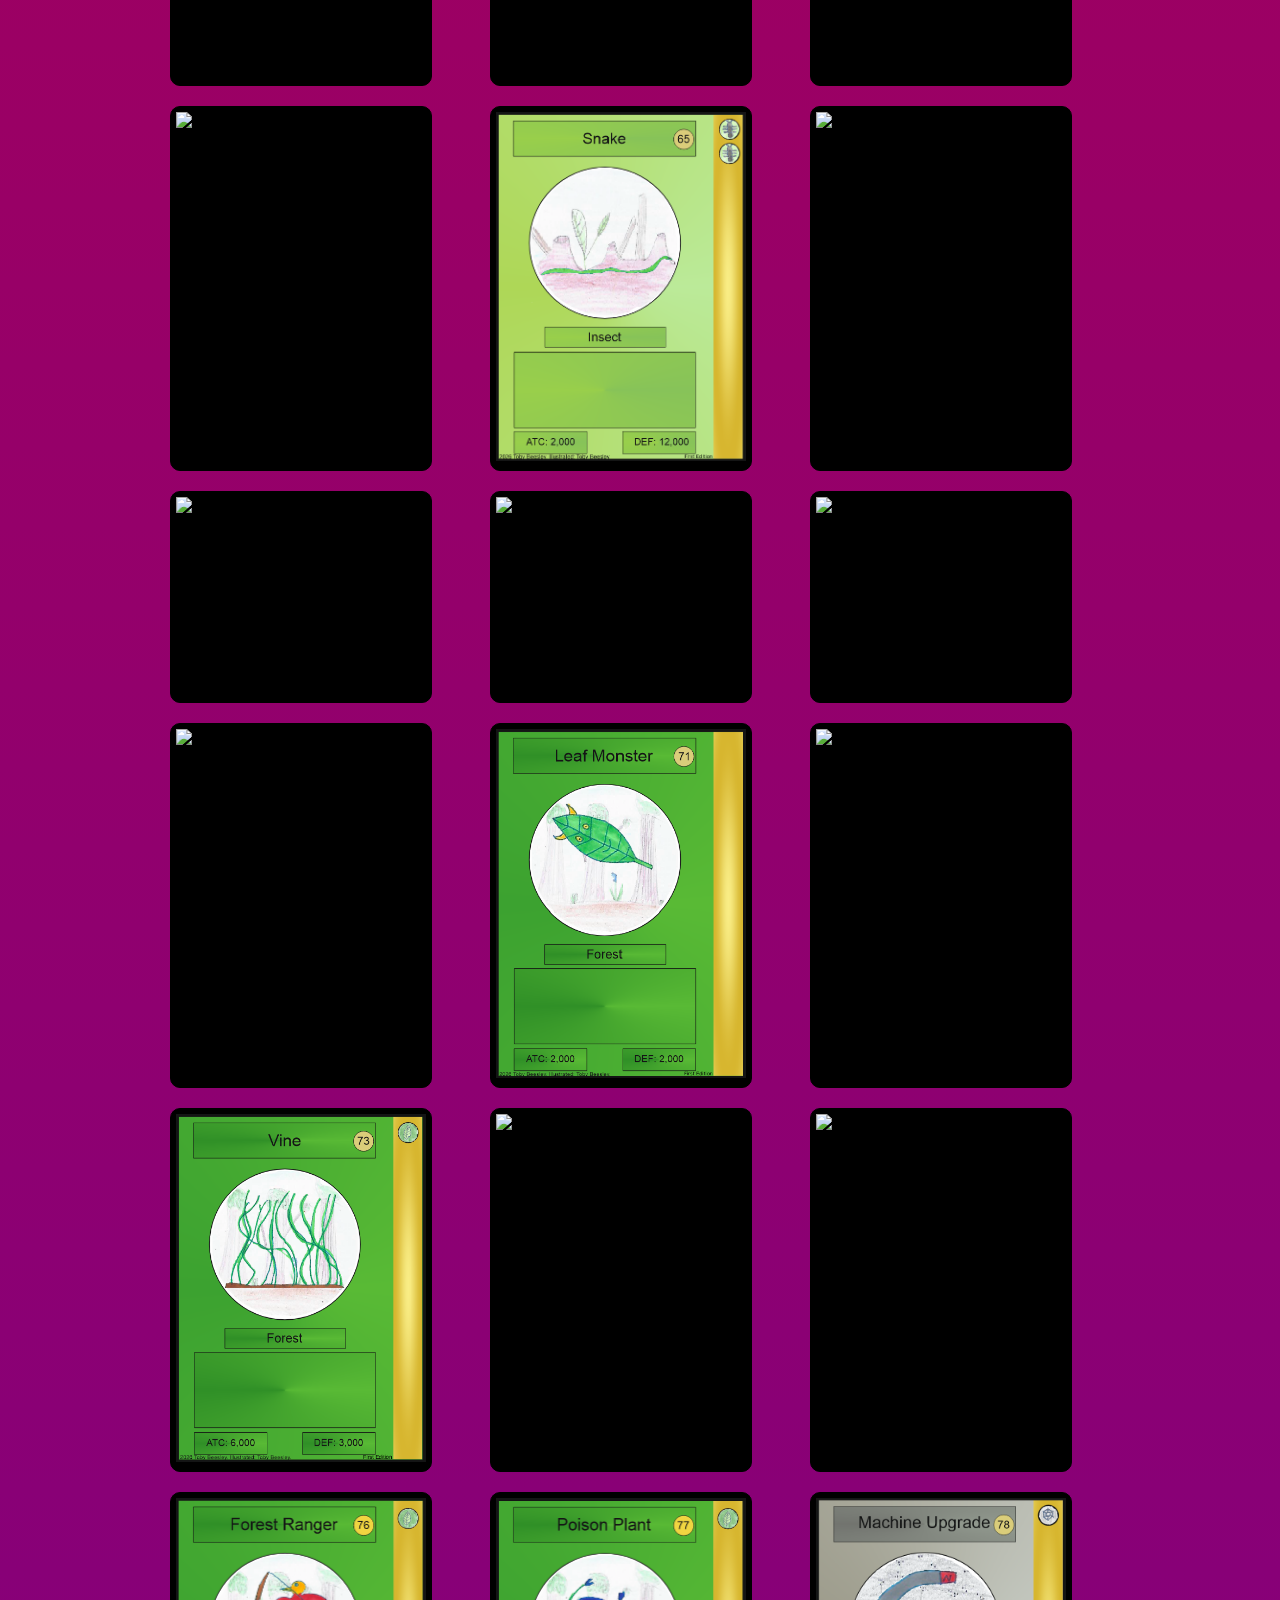
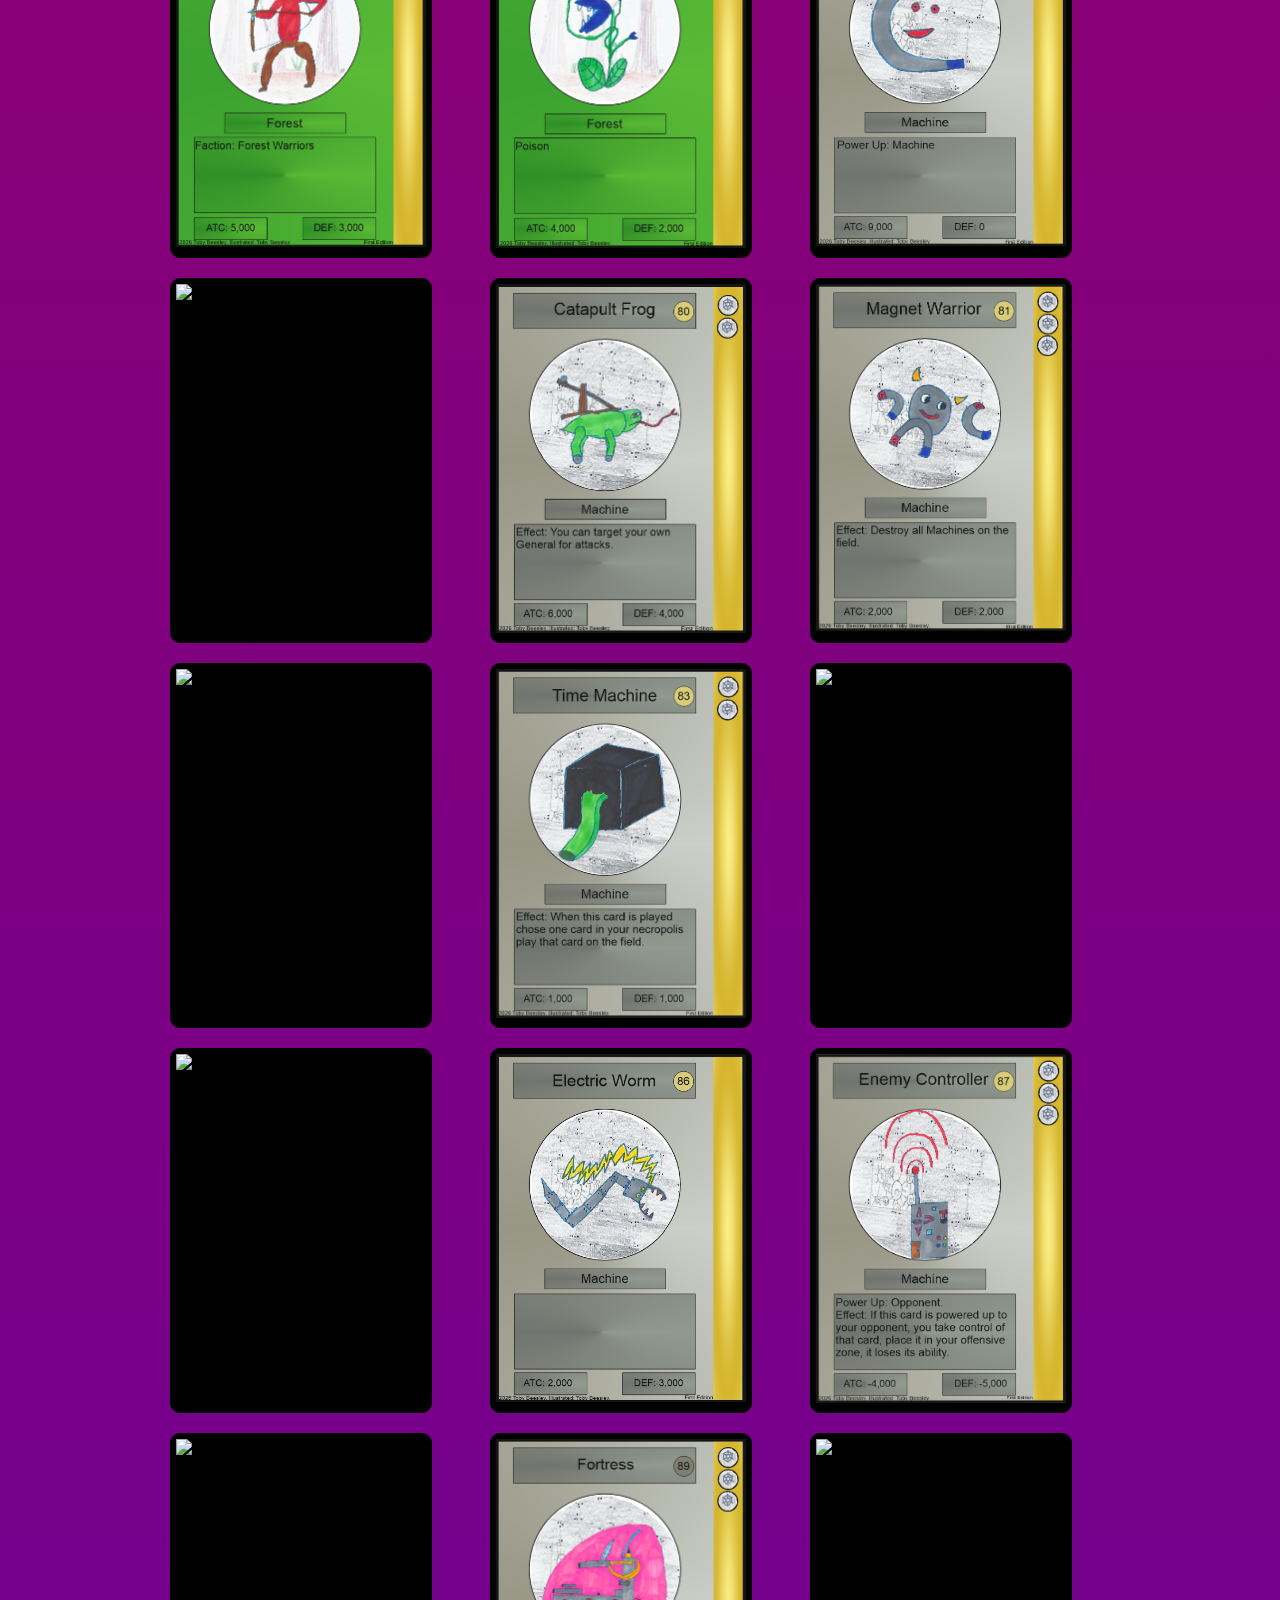
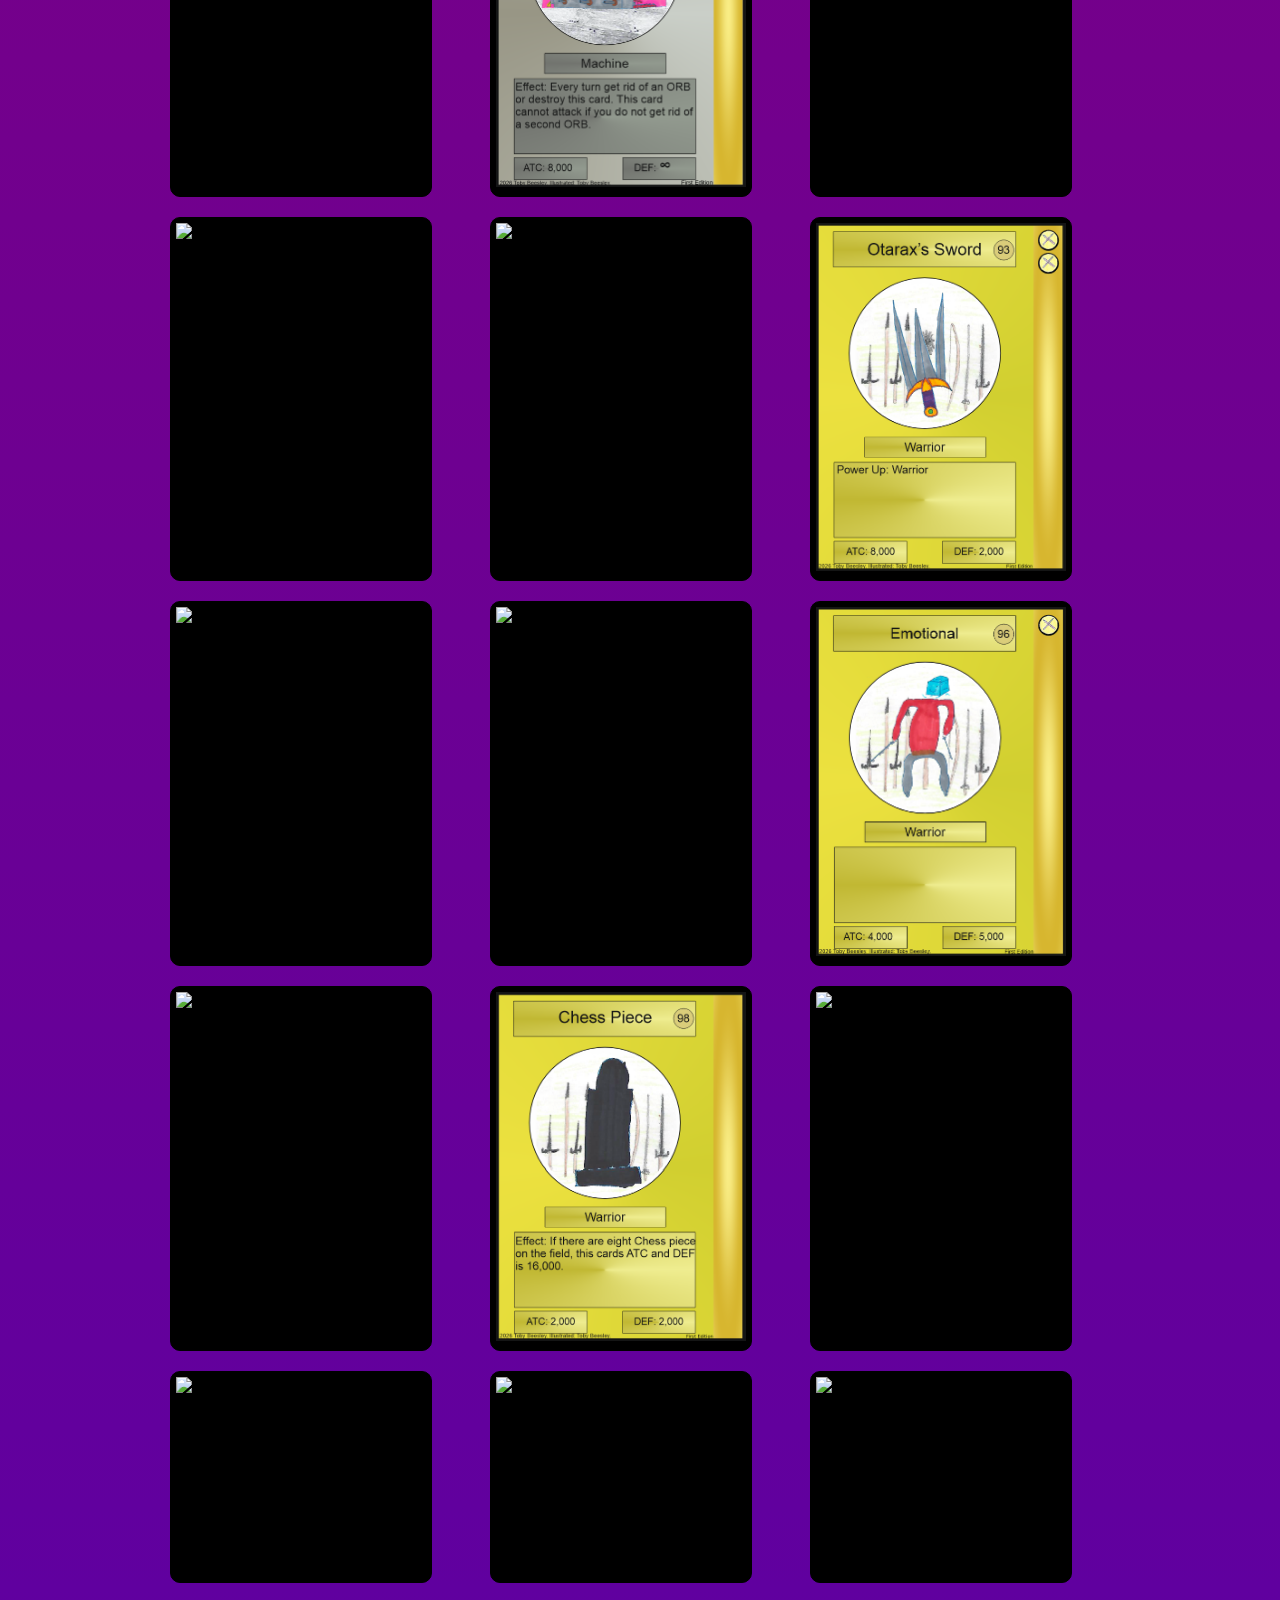
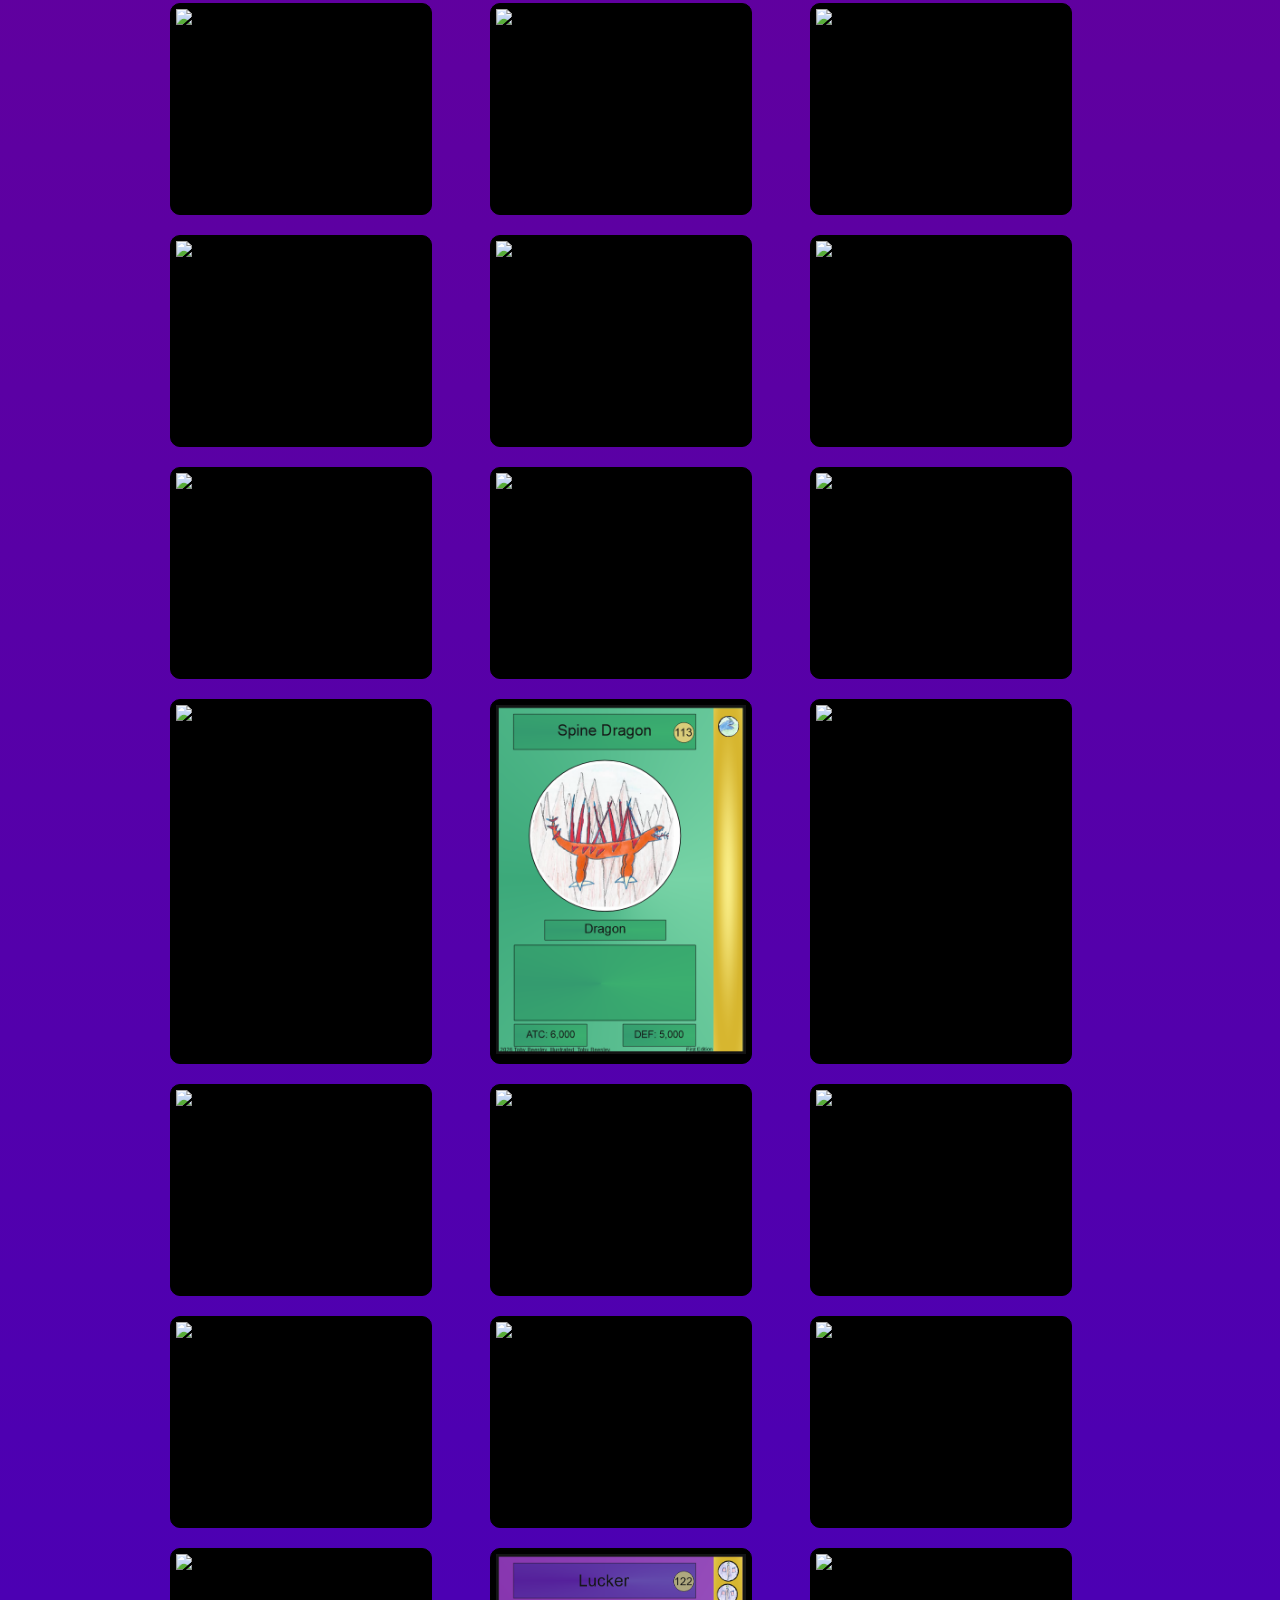
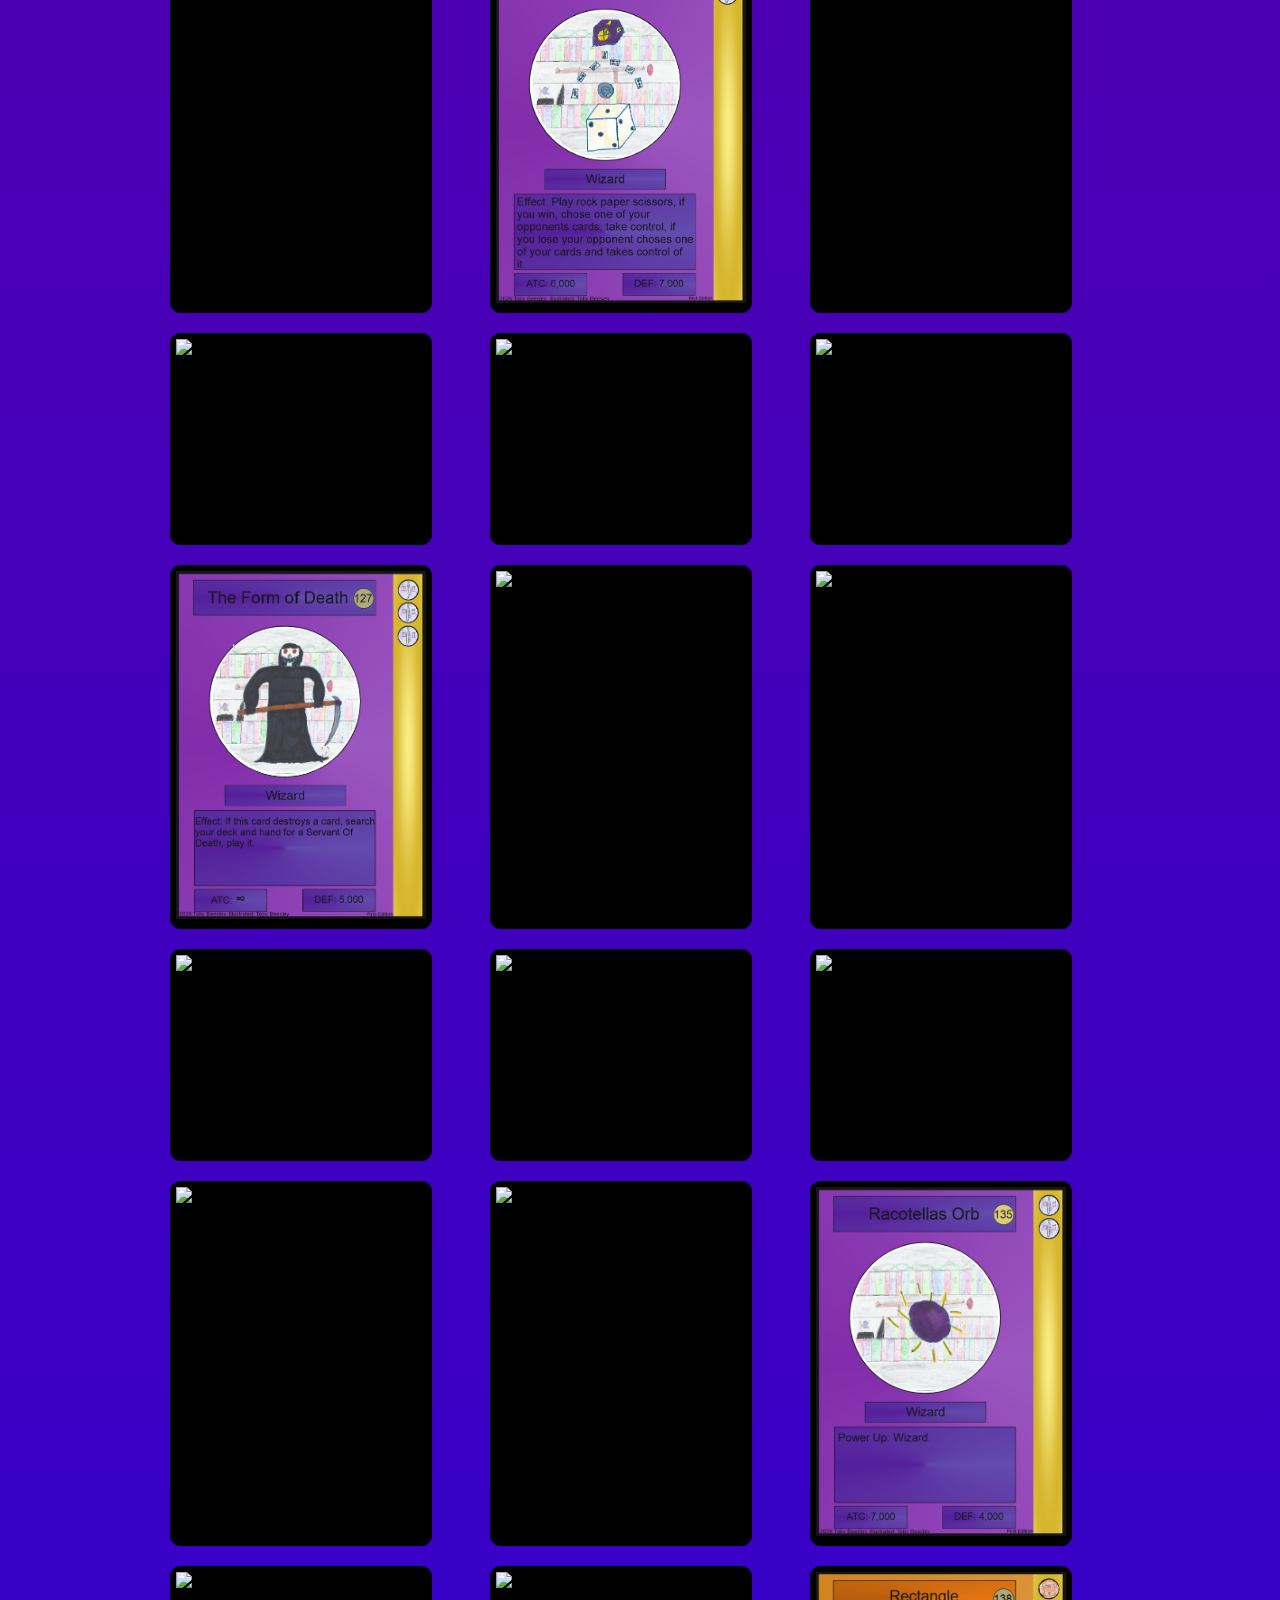
==== commit bed07392: "Update cards.html" ====
--- a/cards.html
+++ b/cards.html
@@ -49,7 +49,7 @@
     <div class="card"><img src="images/25 Fire Imp.png"></div>
     <div class="card"><img src="images/26 Land Anemone.png"></div>
     <div class="card"><img src="images/27"></div>
-    <div class="card"><img src="images/28"></div>
+    <div class="card"><img src="images/28 Water Dragon.png"></div>
     <div class="card"><img src="images/29 Water Deer.png"></div>
     <div class="card"><img src="images/30 Whirlpool Master.png"></div>
     <div class="card"><img src="images/31 Water Upgrade.png"></div>
@@ -66,16 +66,16 @@
     <div class="card"><img src="images/42 "></div>
     <div class="card"><img src="images/43 Triple Headed Snake.png"></div>
     <div class="card"><img src="images/44 "></div>
-    <div class="card"><img src="images/45 "></div>
+    <div class="card"><img src="images/45 Deadly Scorpion.png"></div>
     <div class="card"><img src="images/46 Bug.png"></div>
     <div class="card"><img src="images/47 "></div>
     <div class="card"><img src="images/48 "></div>
     <div class="card"><img src="images/49 "></div>
-    <div class="card"><img src="images/50 "></div>
+    <div class="card"><img src="images/50 May Insect.png"></div>
     <div class="card"><img src="images/51 Insect Upgrade.png"></div>
     <div class="card"><img src="images/52 "></div>
     <div class="card"><img src="images/53 Armourshell.png"></div>
-    <div class="card"><img src="images/54 "></div>
+    <div class="card"><img src="images/54 Cyclops.png"></div>
     <div class="card"><img src="images/55 "></div>
     <div class="card"><img src="images/56 "></div>
     <div class="card"><img src="images/57 Setella's Spick.png"></div>
@@ -101,7 +101,7 @@
     <div class="card"><img src="images/77 Poison Plant.png"></div>
     <div class="card"><img src="images/78 Magnet Upgrade.png"></div>
     <div class="card"><img src="images/79 "></div>
-    <div class="card"><img src="images/80 "></div>
+    <div class="card"><img src="images/80 Catapult Frog.png"></div>
     <div class="card"><img src="images/81 Magnet Warrior.png"></div>
     <div class="card"><img src="images/82 "></div>
     <div class="card"><img src="images/83 Time Machine.png"></div>
@@ -161,7 +161,7 @@
     <div class="card"><img src="images/137"></div>
     <div class="card"><img src="images/138 Rectangle.png"></div>
     <div class="card"><img src="images/139 Star.png"></div>
-    <div class="card"><img src="images/140"></div>
+    <div class="card"><img src="images/140 Circle.png"></div>
     <div class="card"><img src="images/141 Diamond.png"></div>
     <div class="card"><img src="images/142"></div>
     <div class="card"><img src="images/143 Rhombus.png"></div>
@@ -170,10 +170,10 @@
     <div class="card"><img src="images/146 Decagon.png"></div>
     <div class="card"><img src="images/147 Triangle.png"></div>
     <div class="card"><img src="images/148 Hexagon.png"></div>
-    <div class="card"><img src="images/149"></div>
+    <div class="card"><img src="images/149 3-D Shapes.png"></div>
     <div class="card"><img src="images/150"></div>
     <div class="card"><img src="images/151"></div>
-    <div class="card"><img src="images/152"></div>
+    <div class="card"><img src="images/152 God of Water.png"></div>
     <div class="card"><img src="images/153 God Of Flame.png"></div>
     <div class="card"><img src="images/154"></div>
     <div class="card"><img src="images/155"></div>
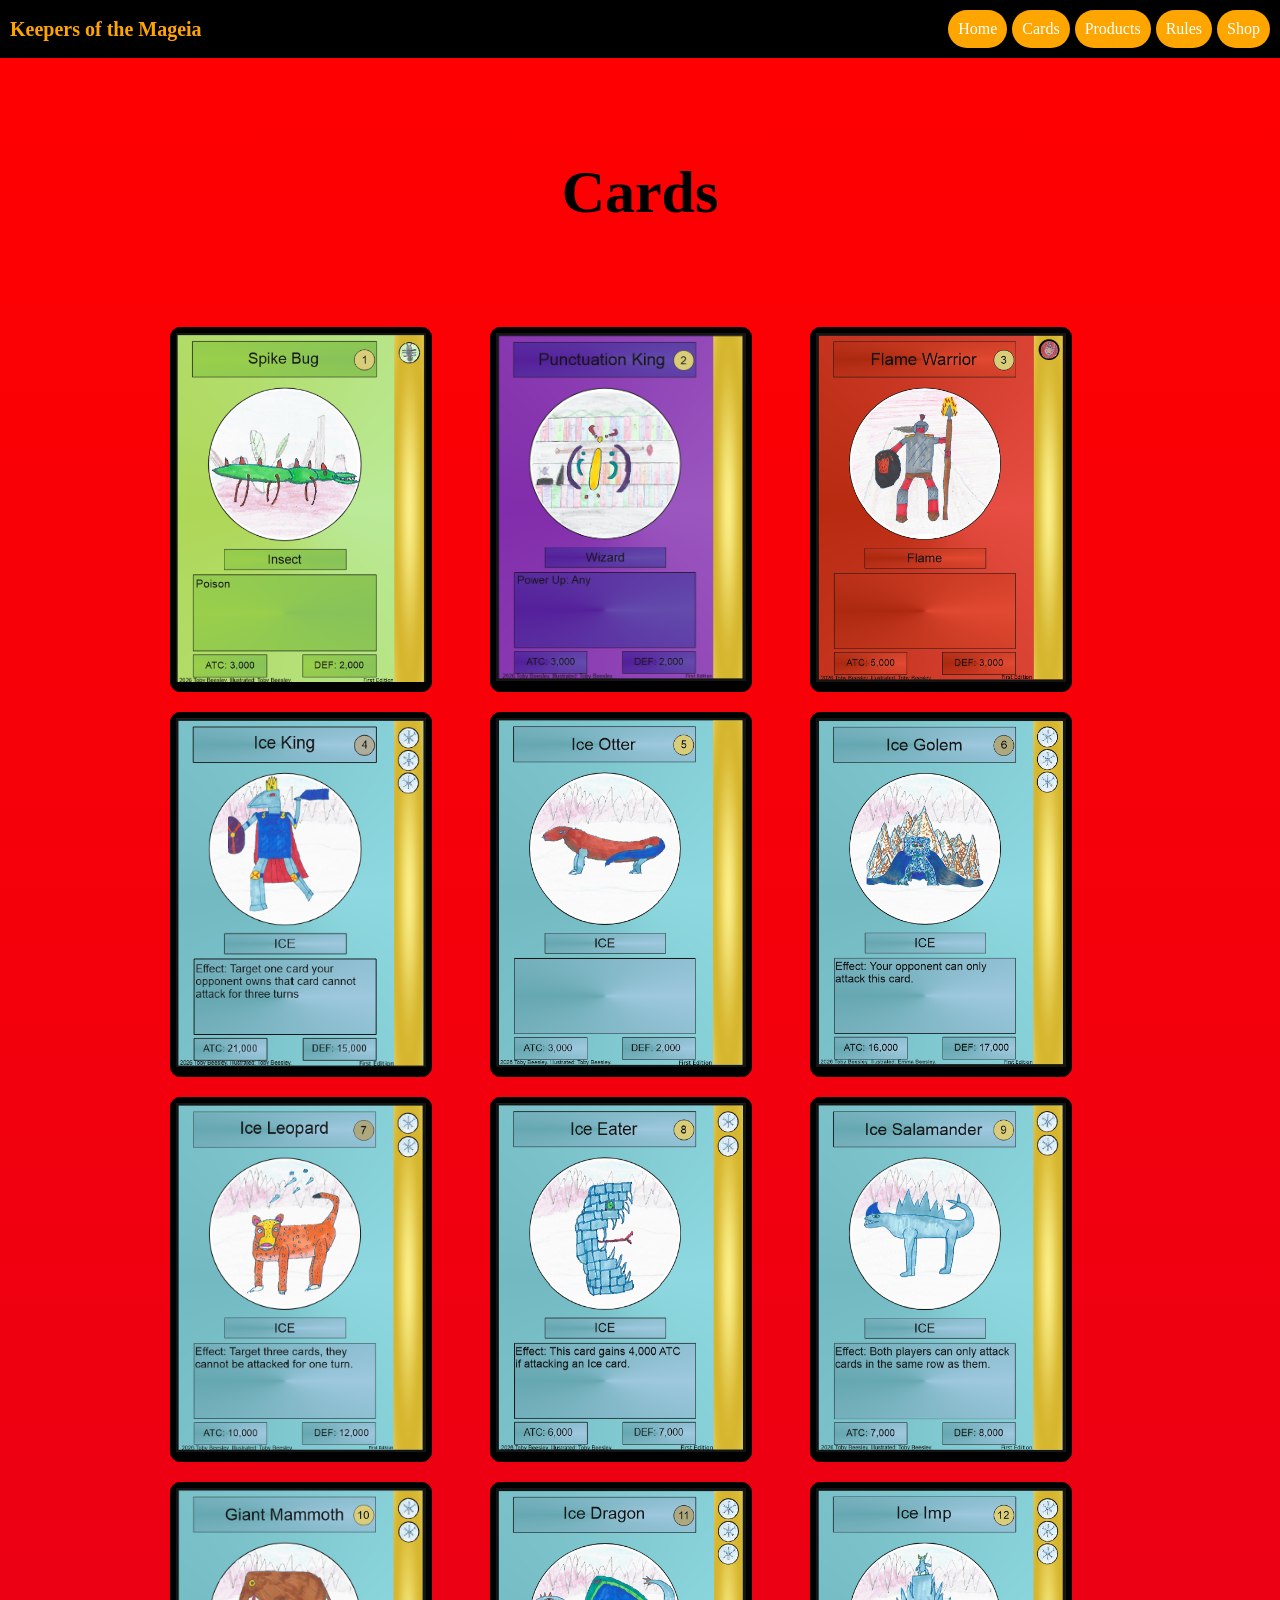
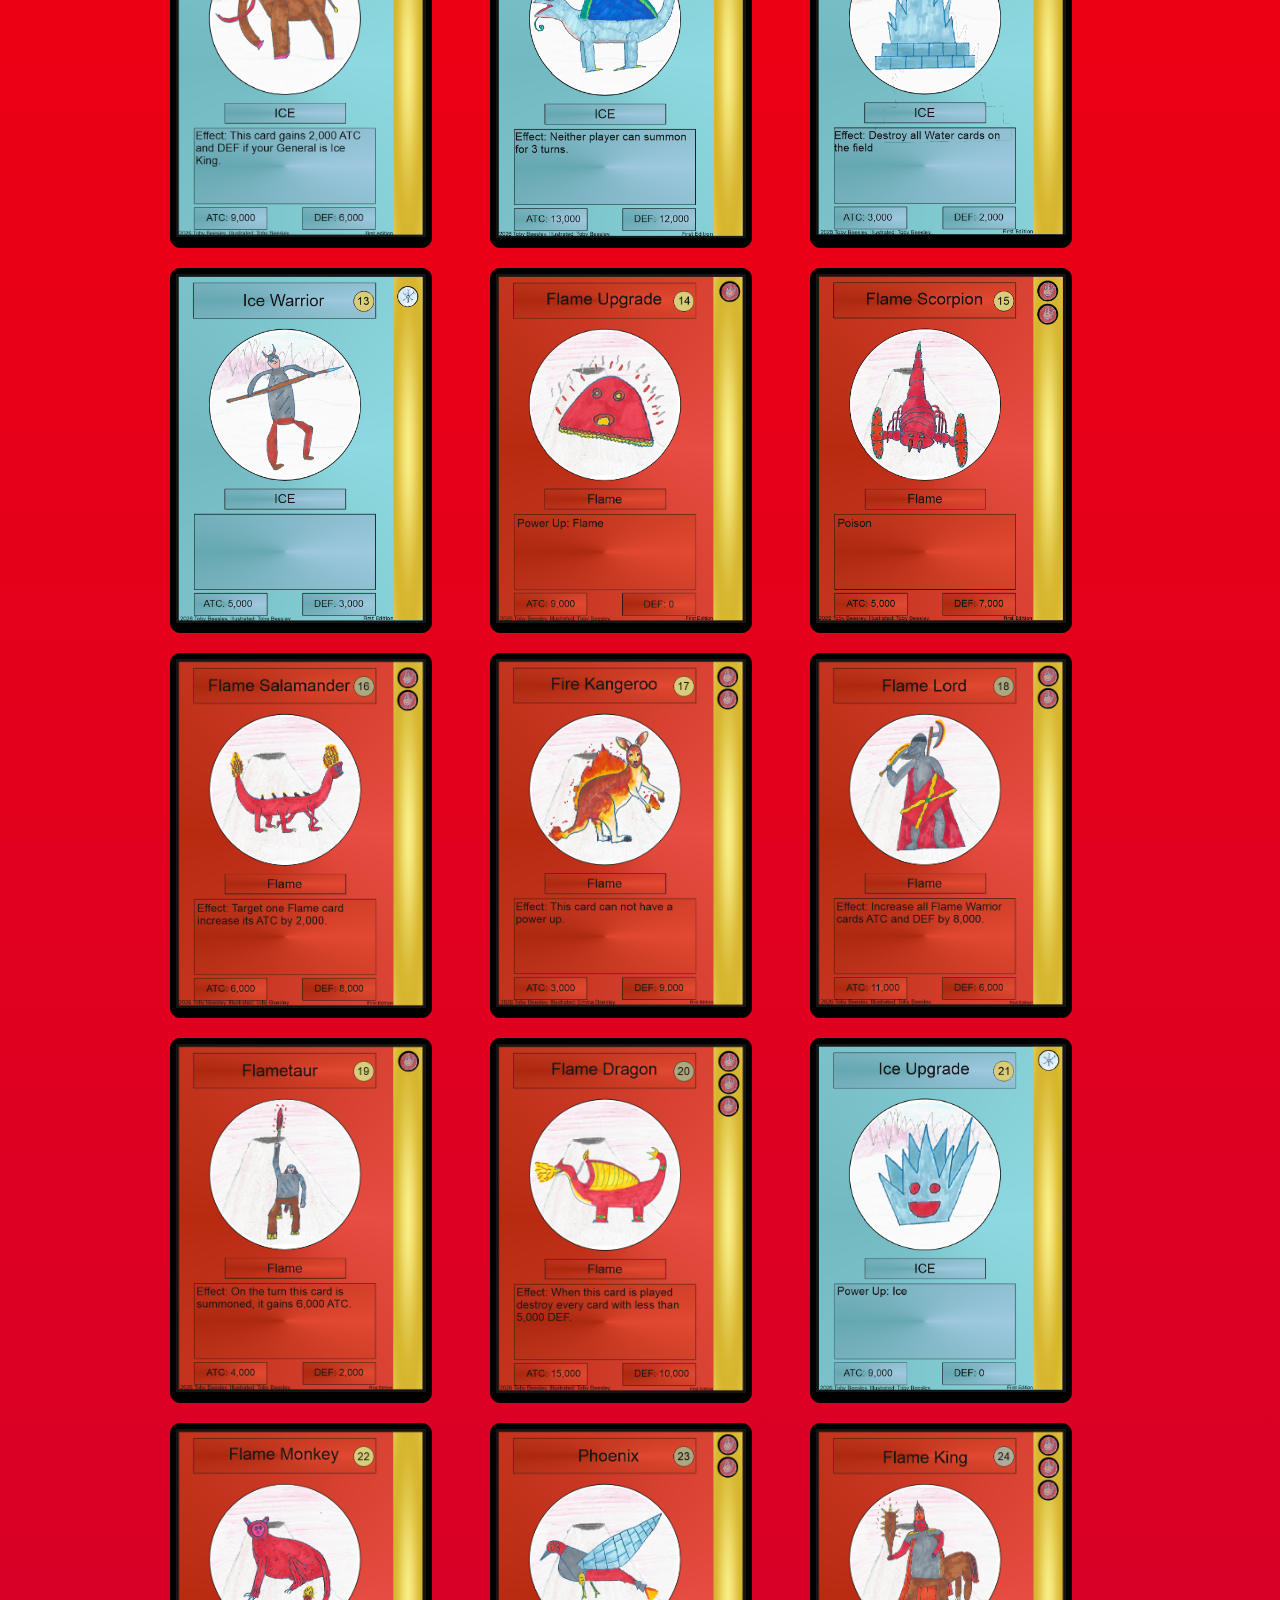
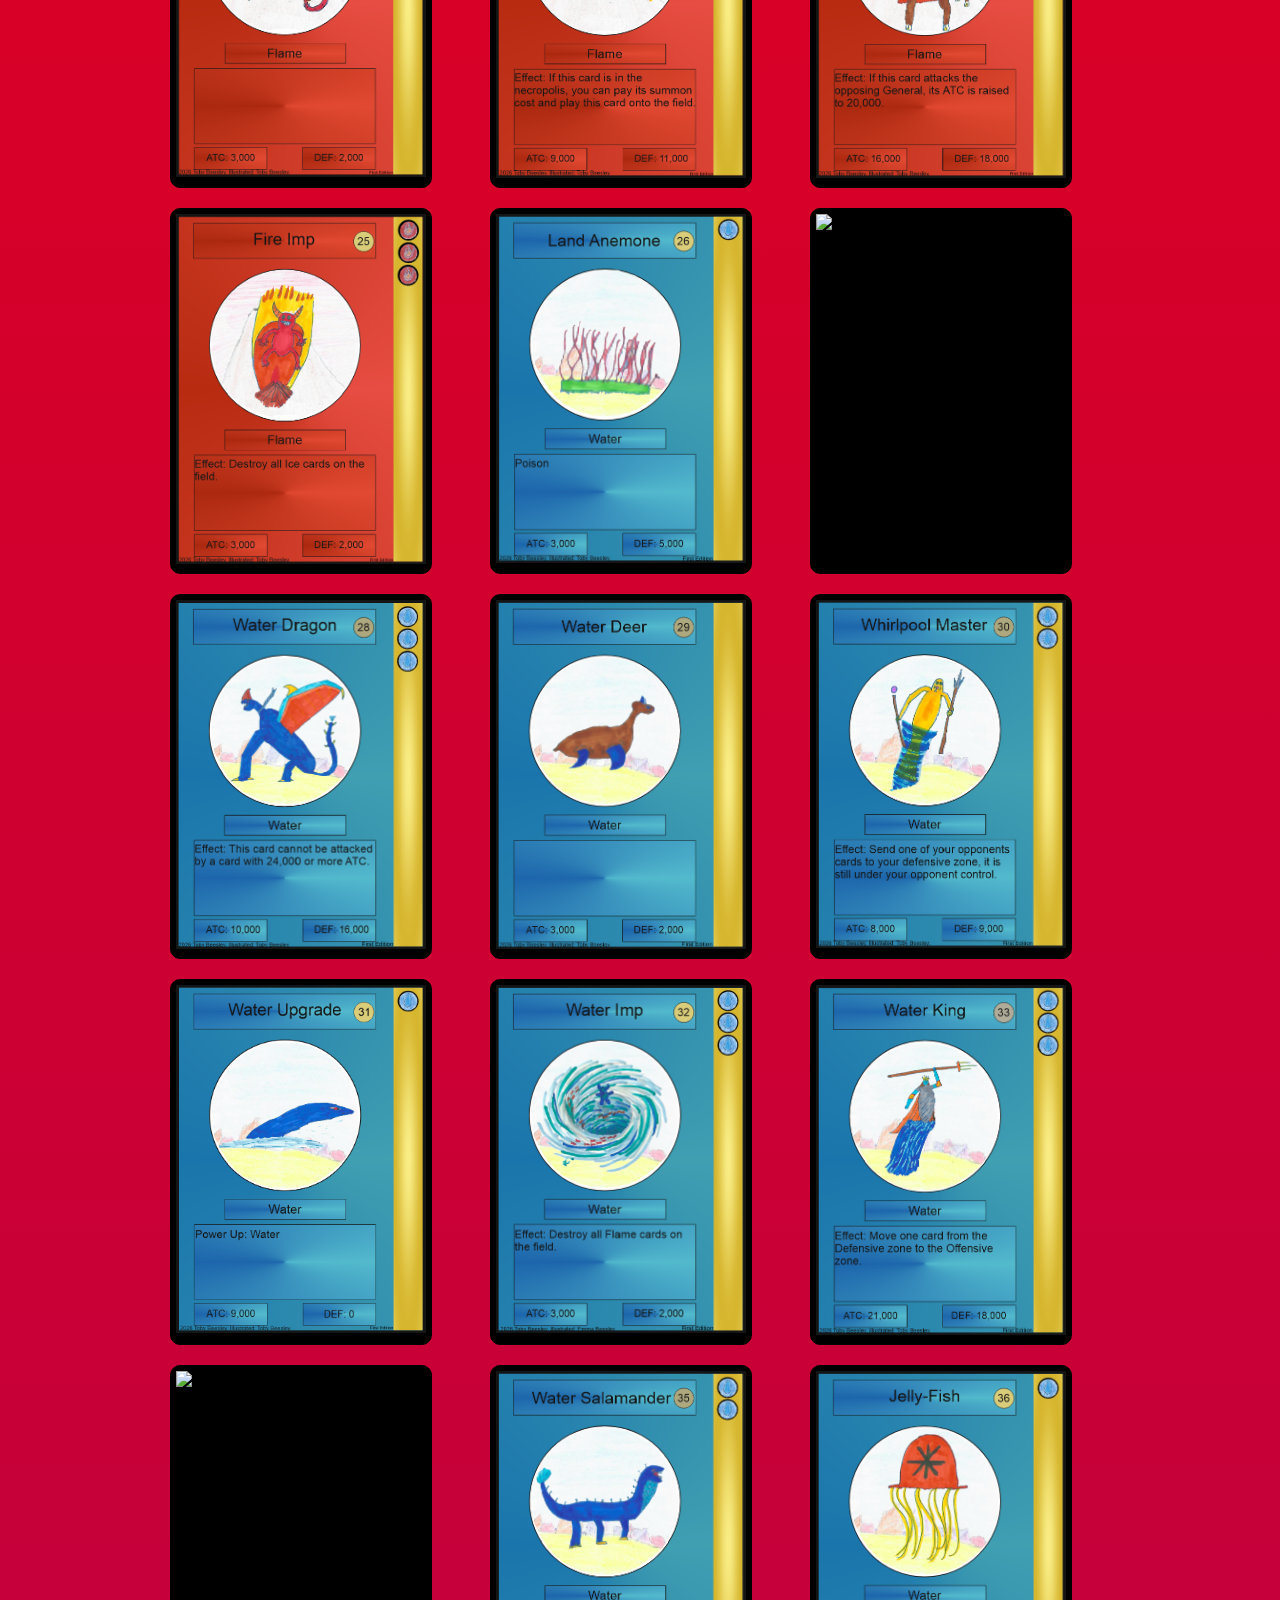
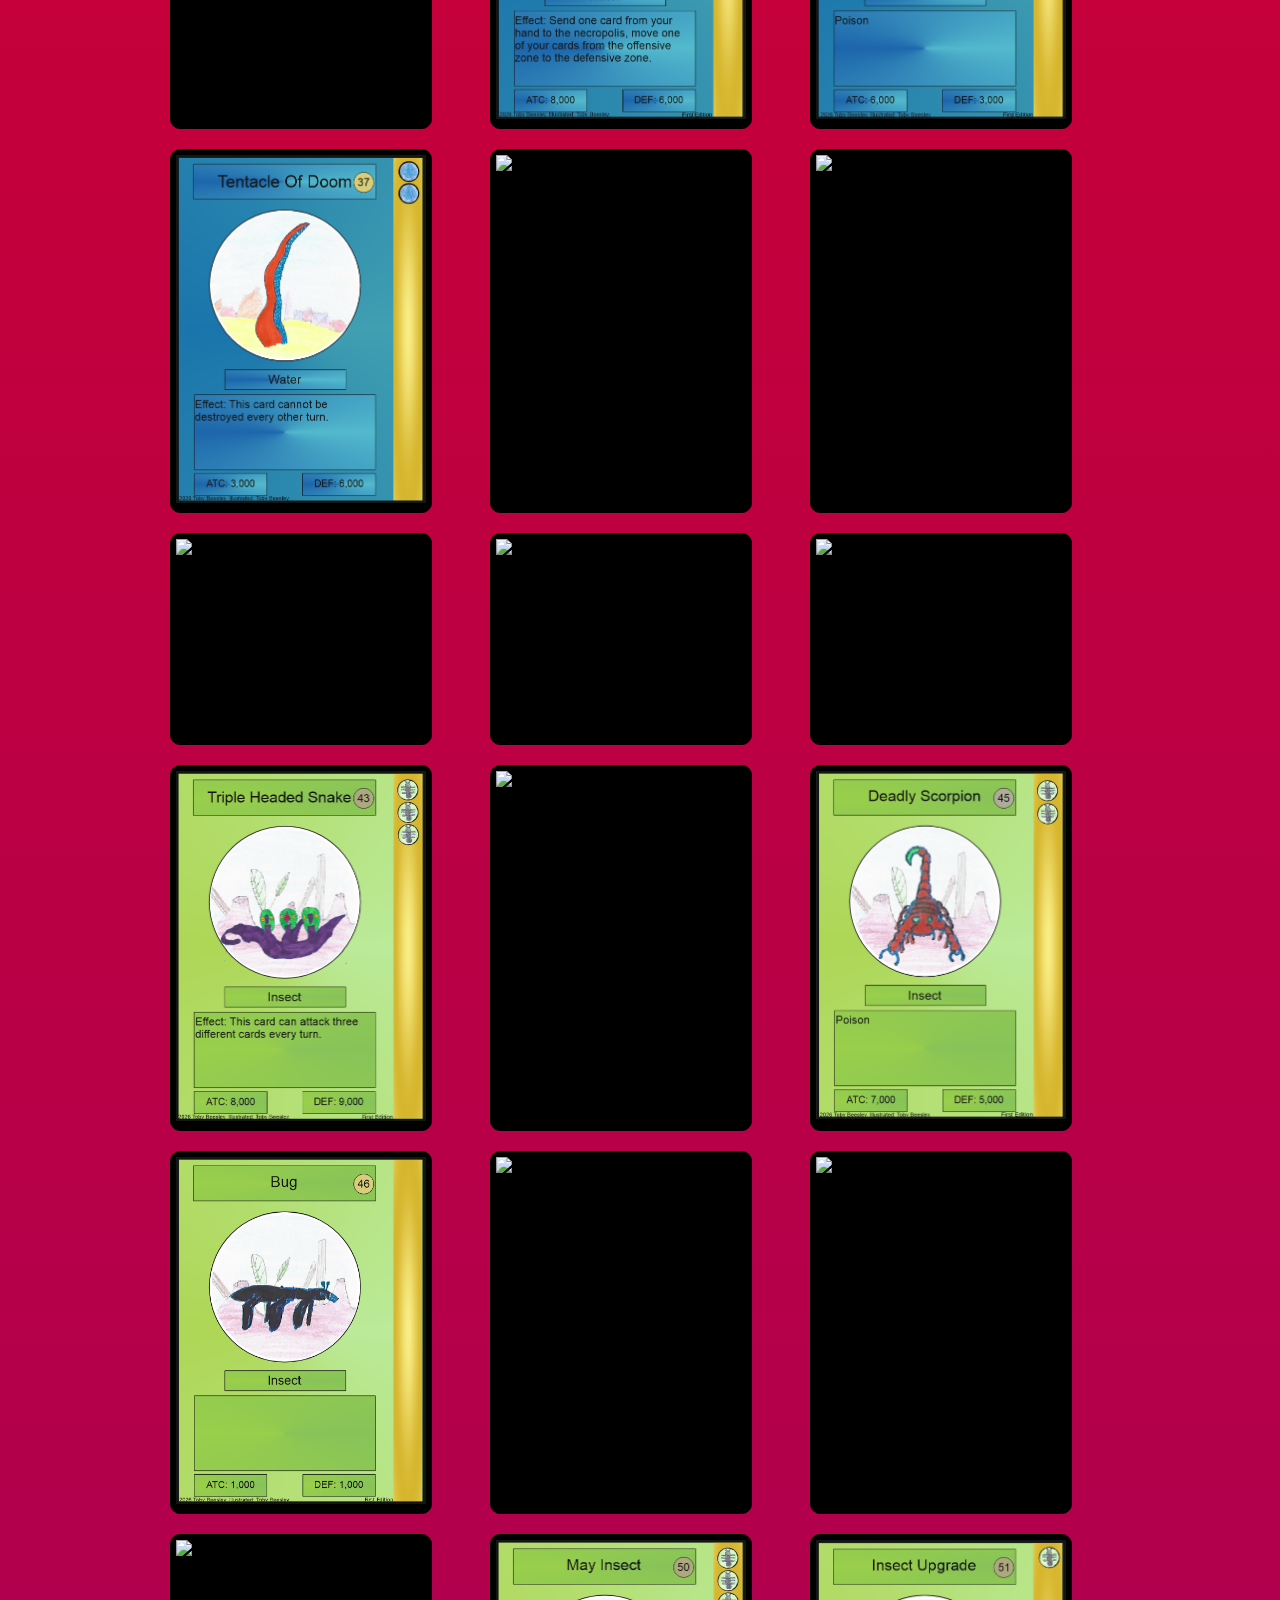
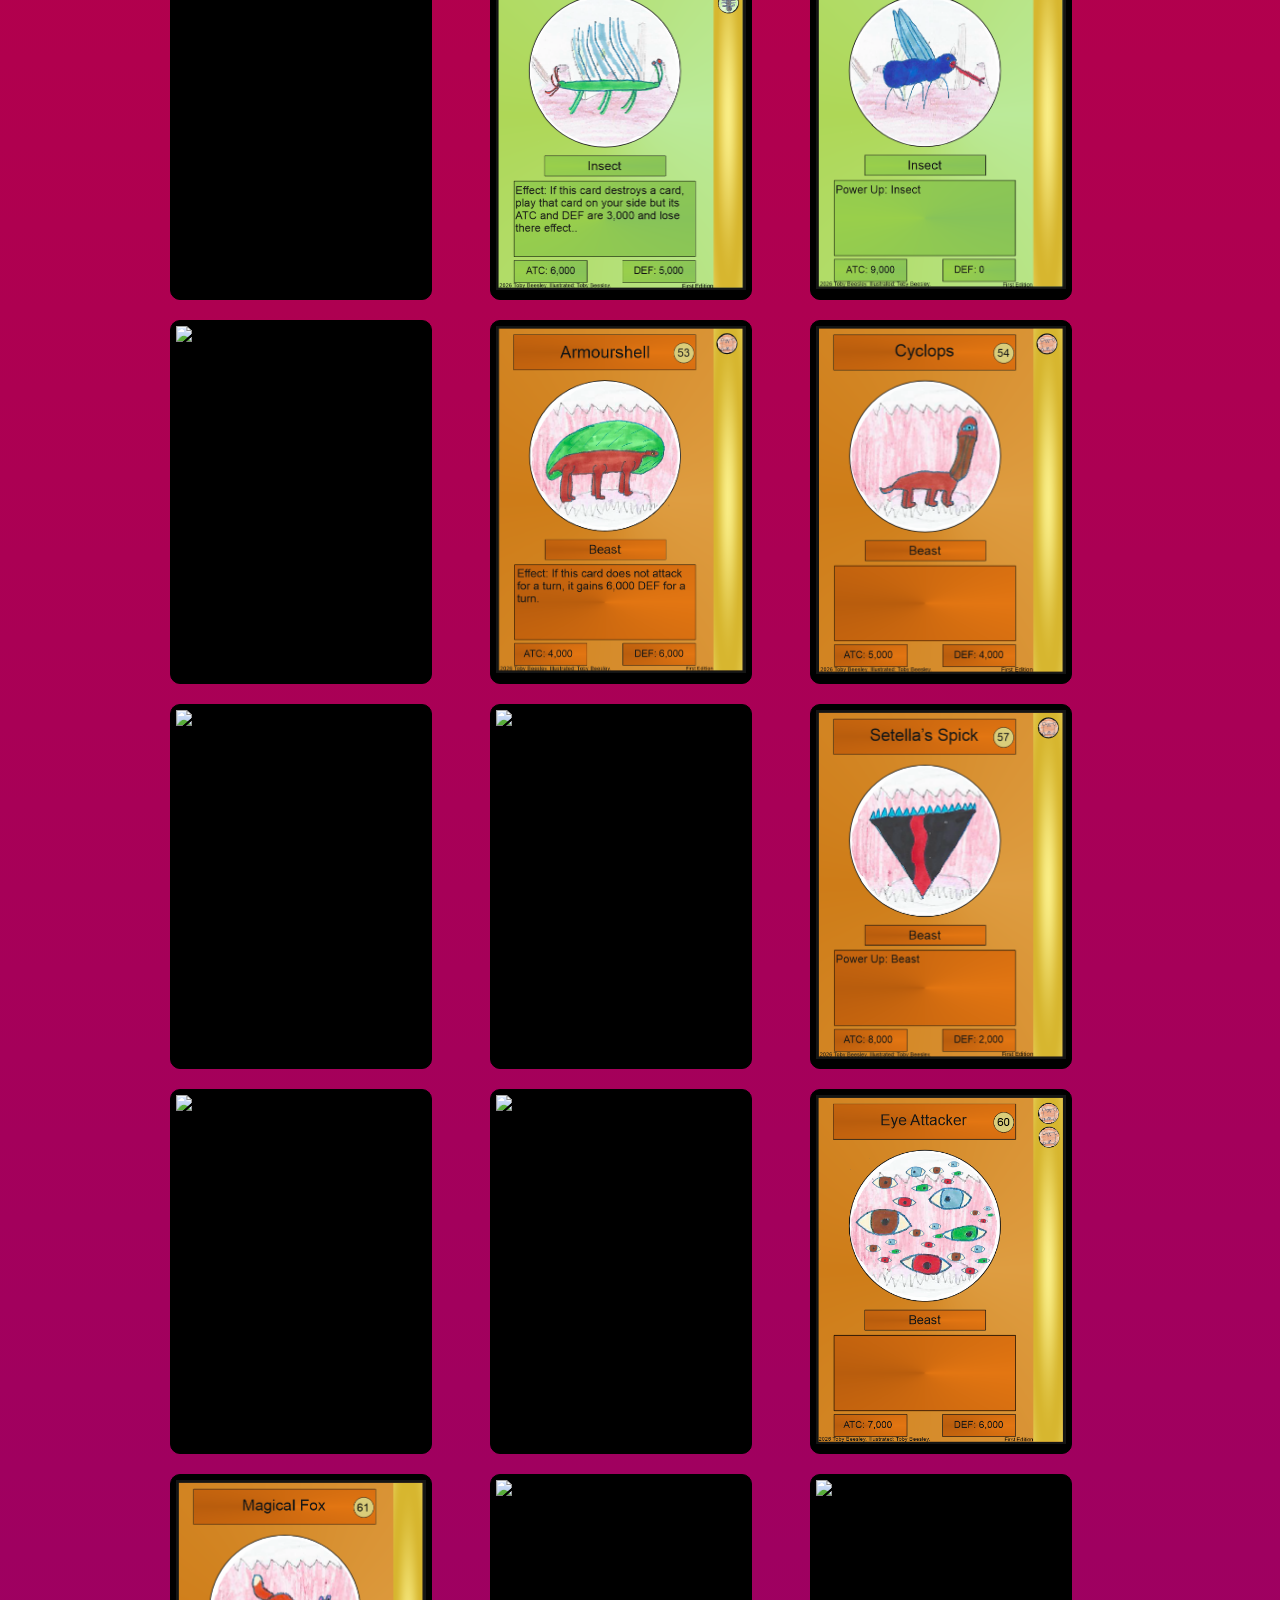
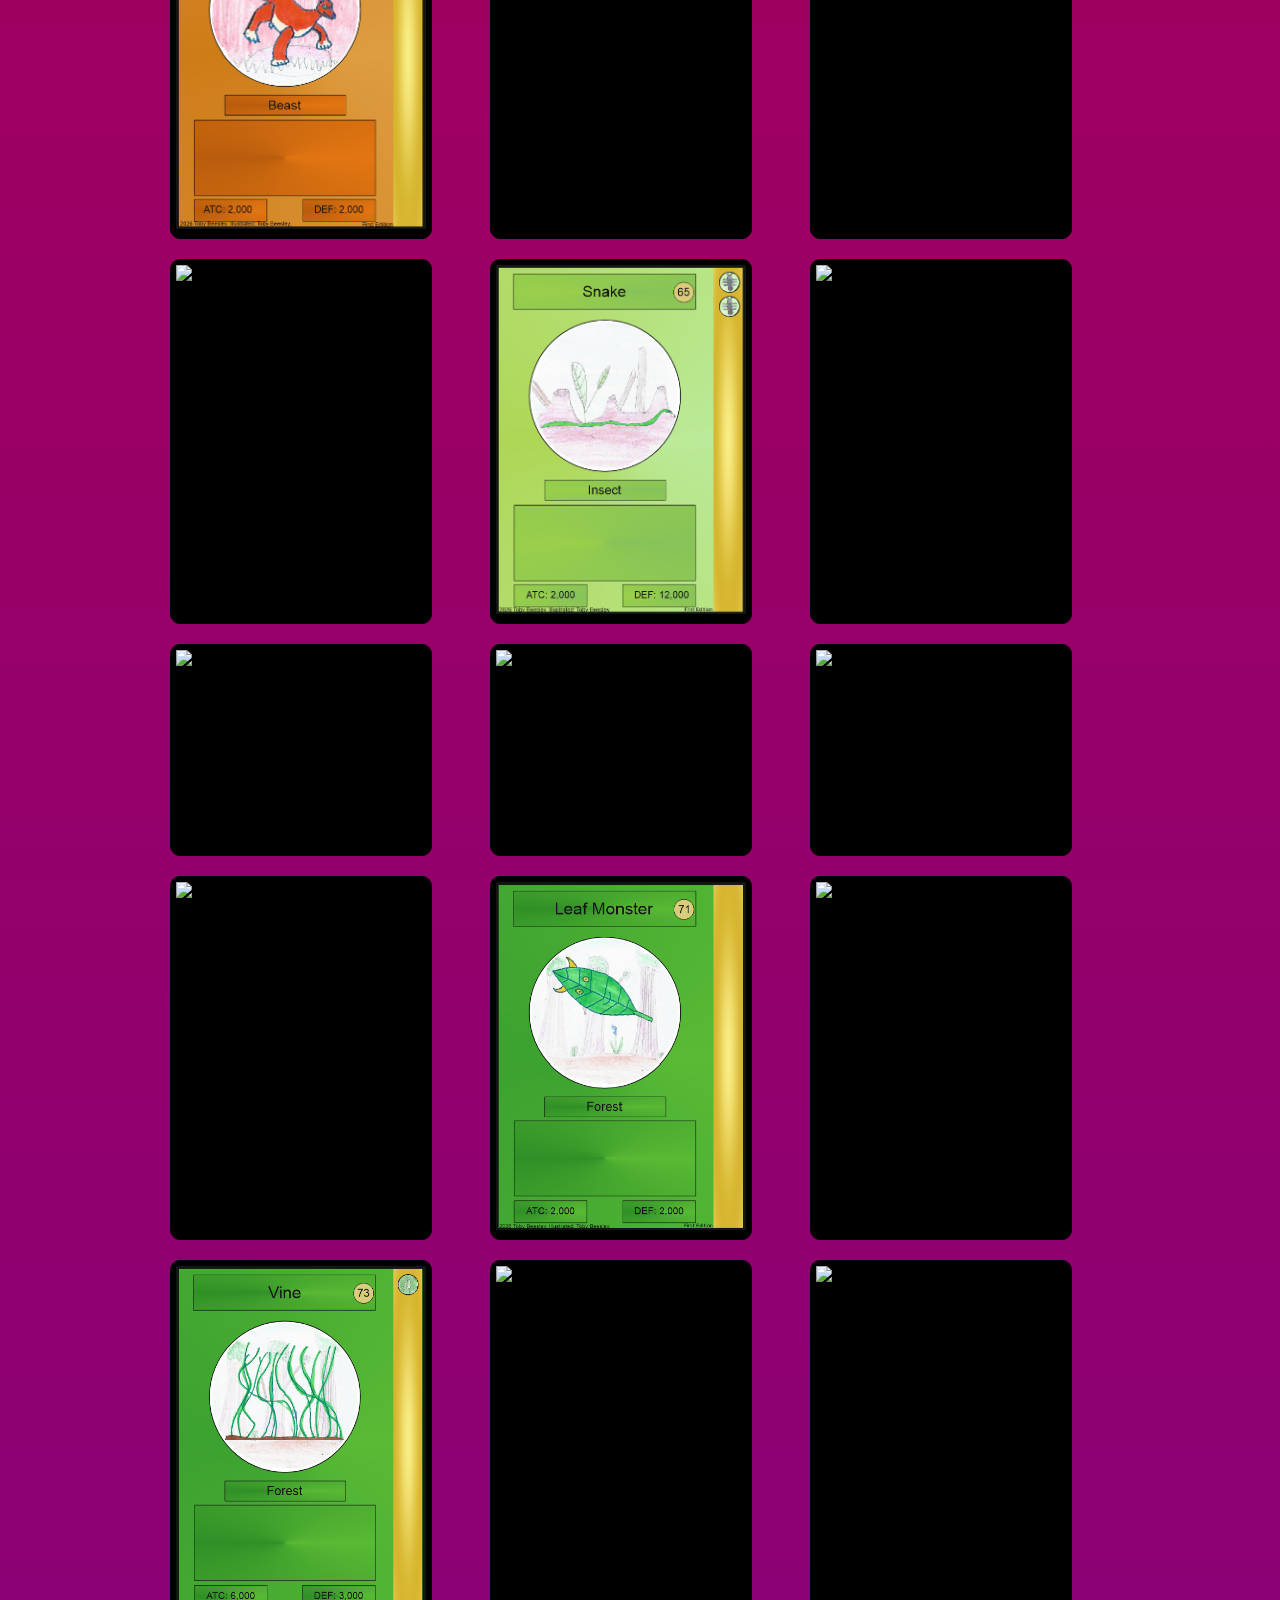
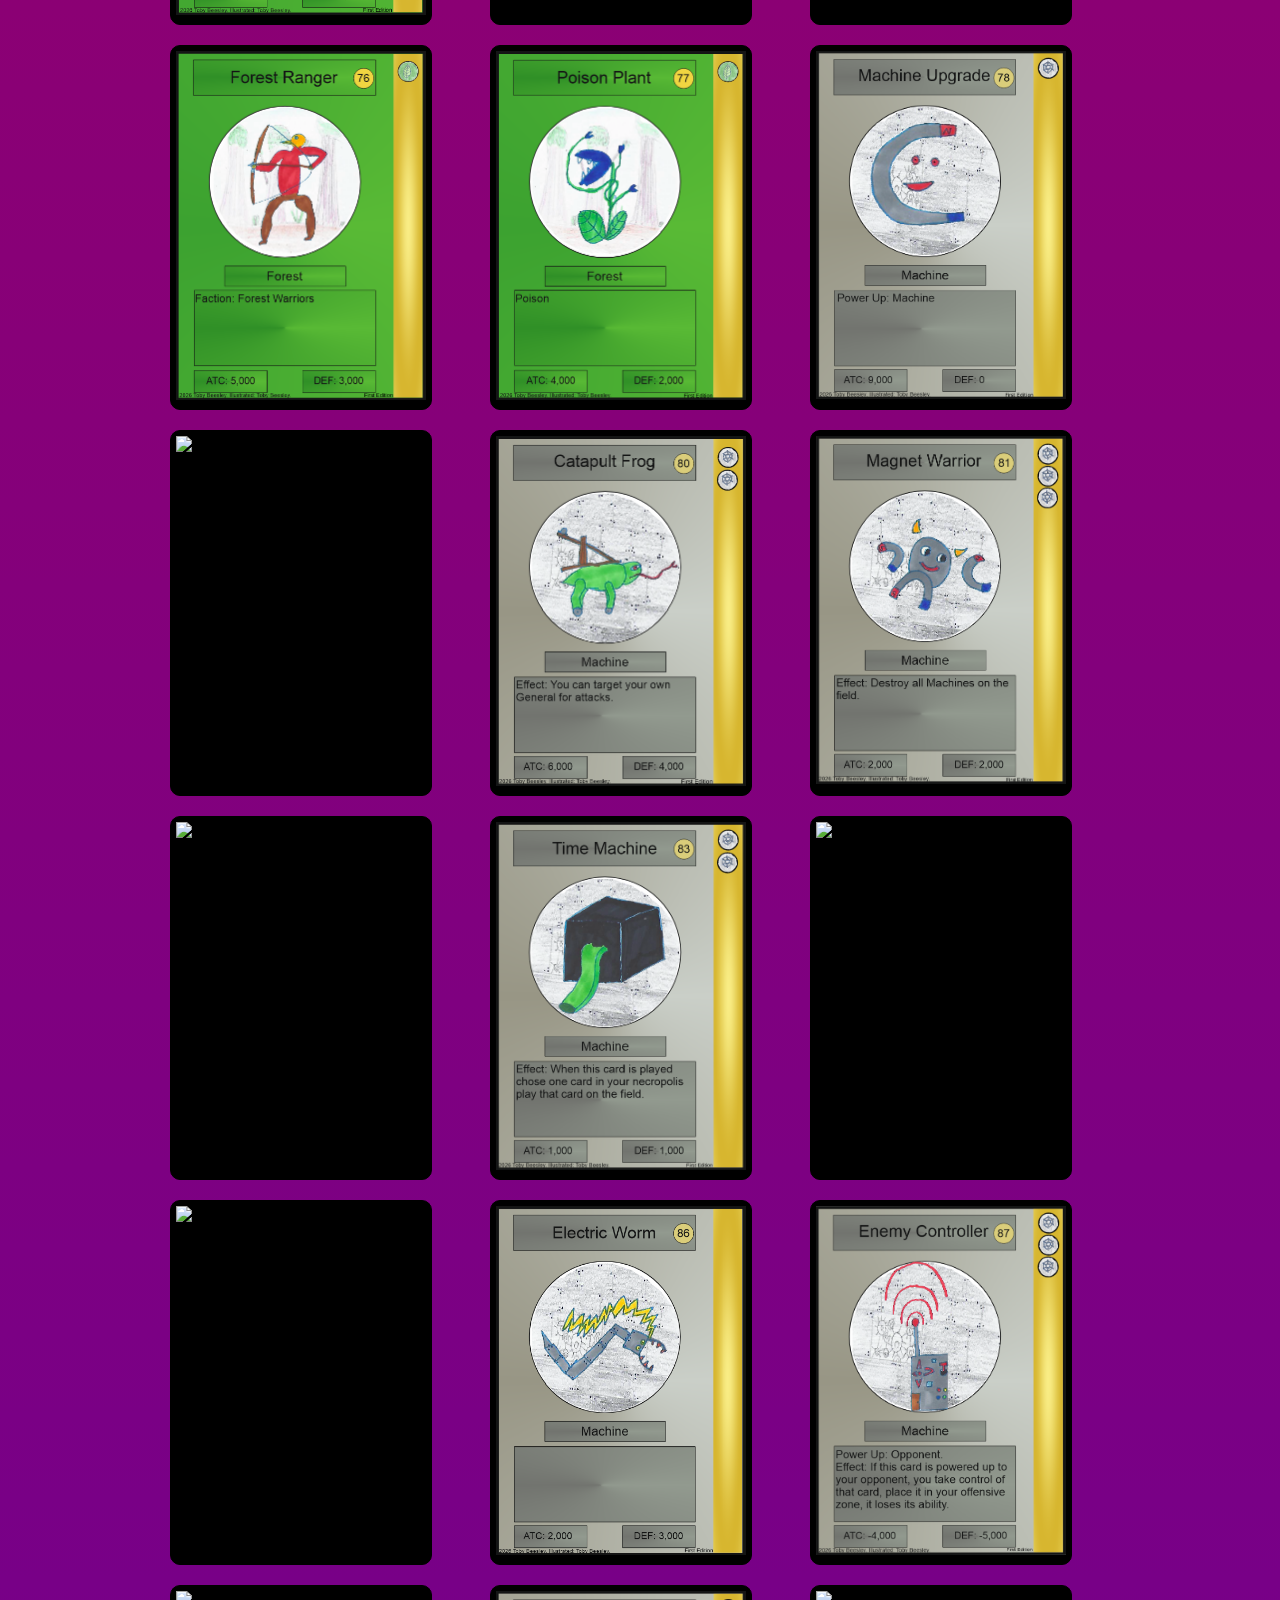
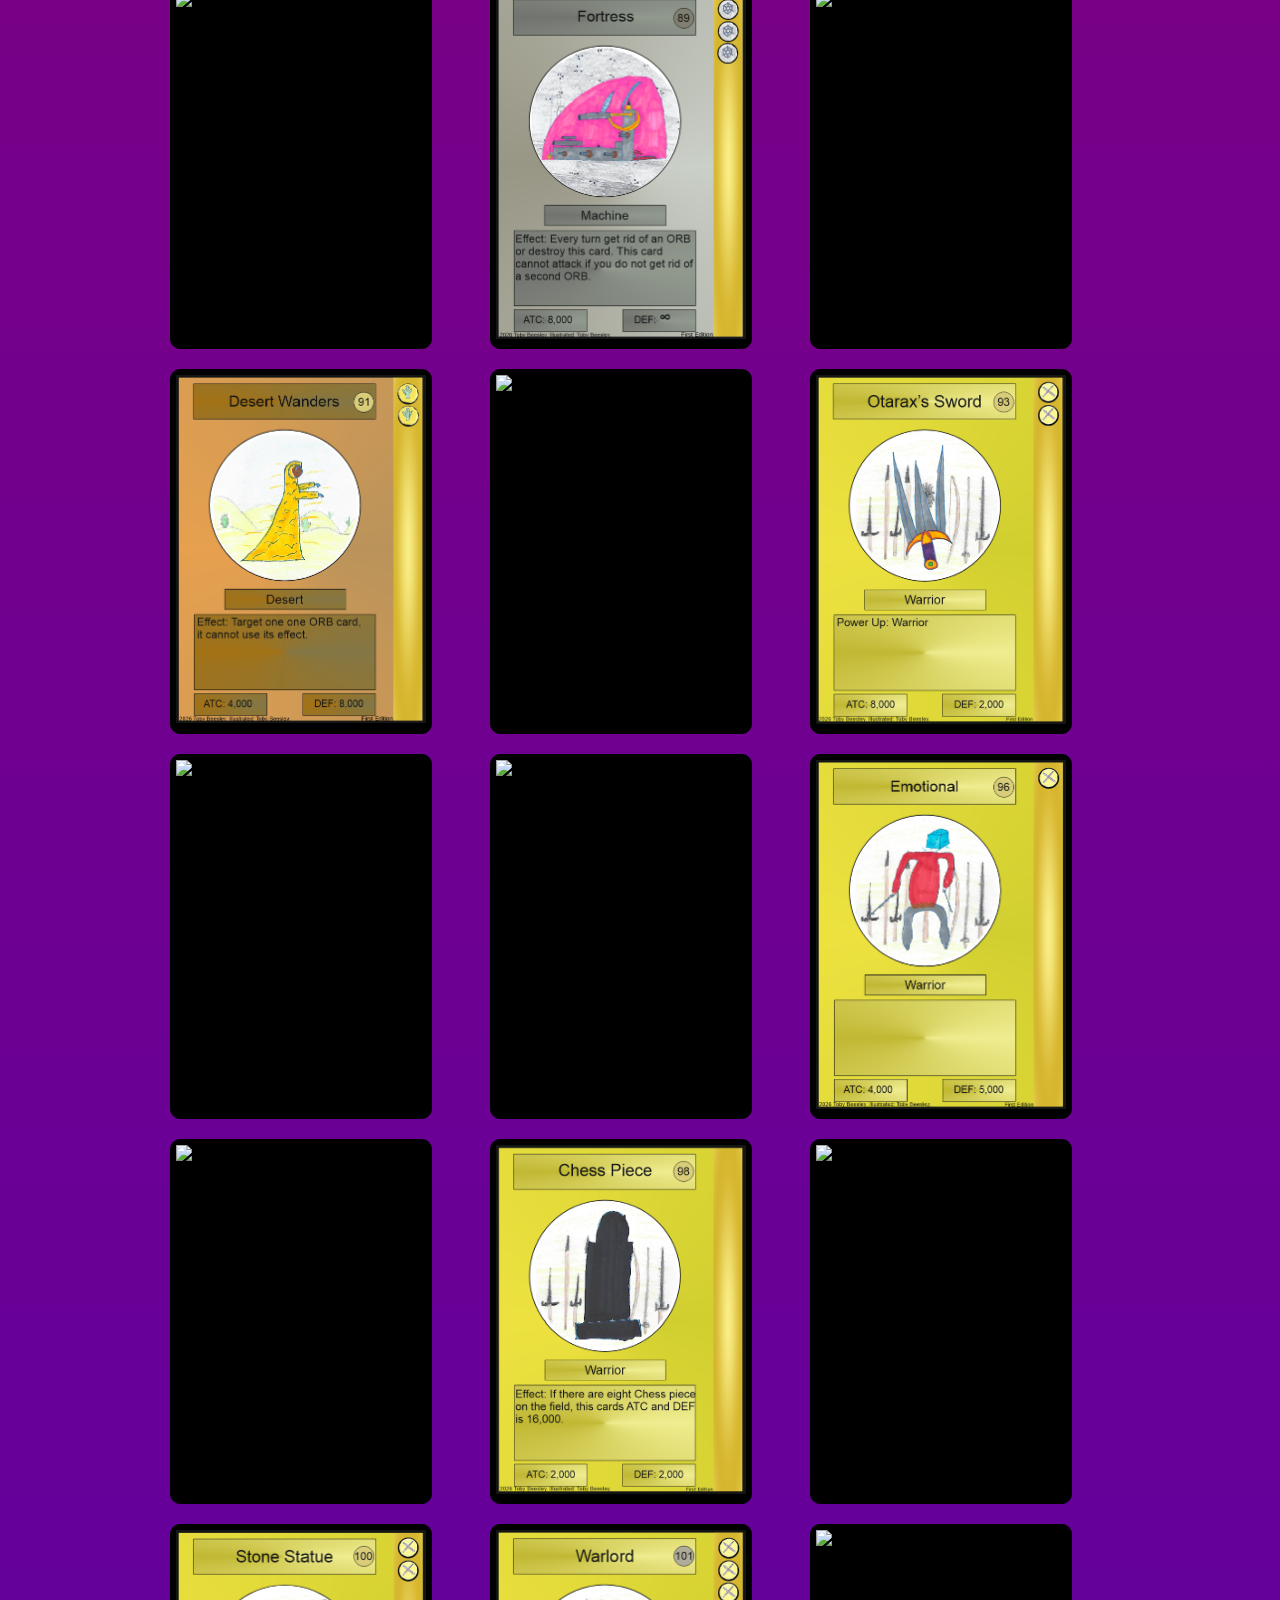
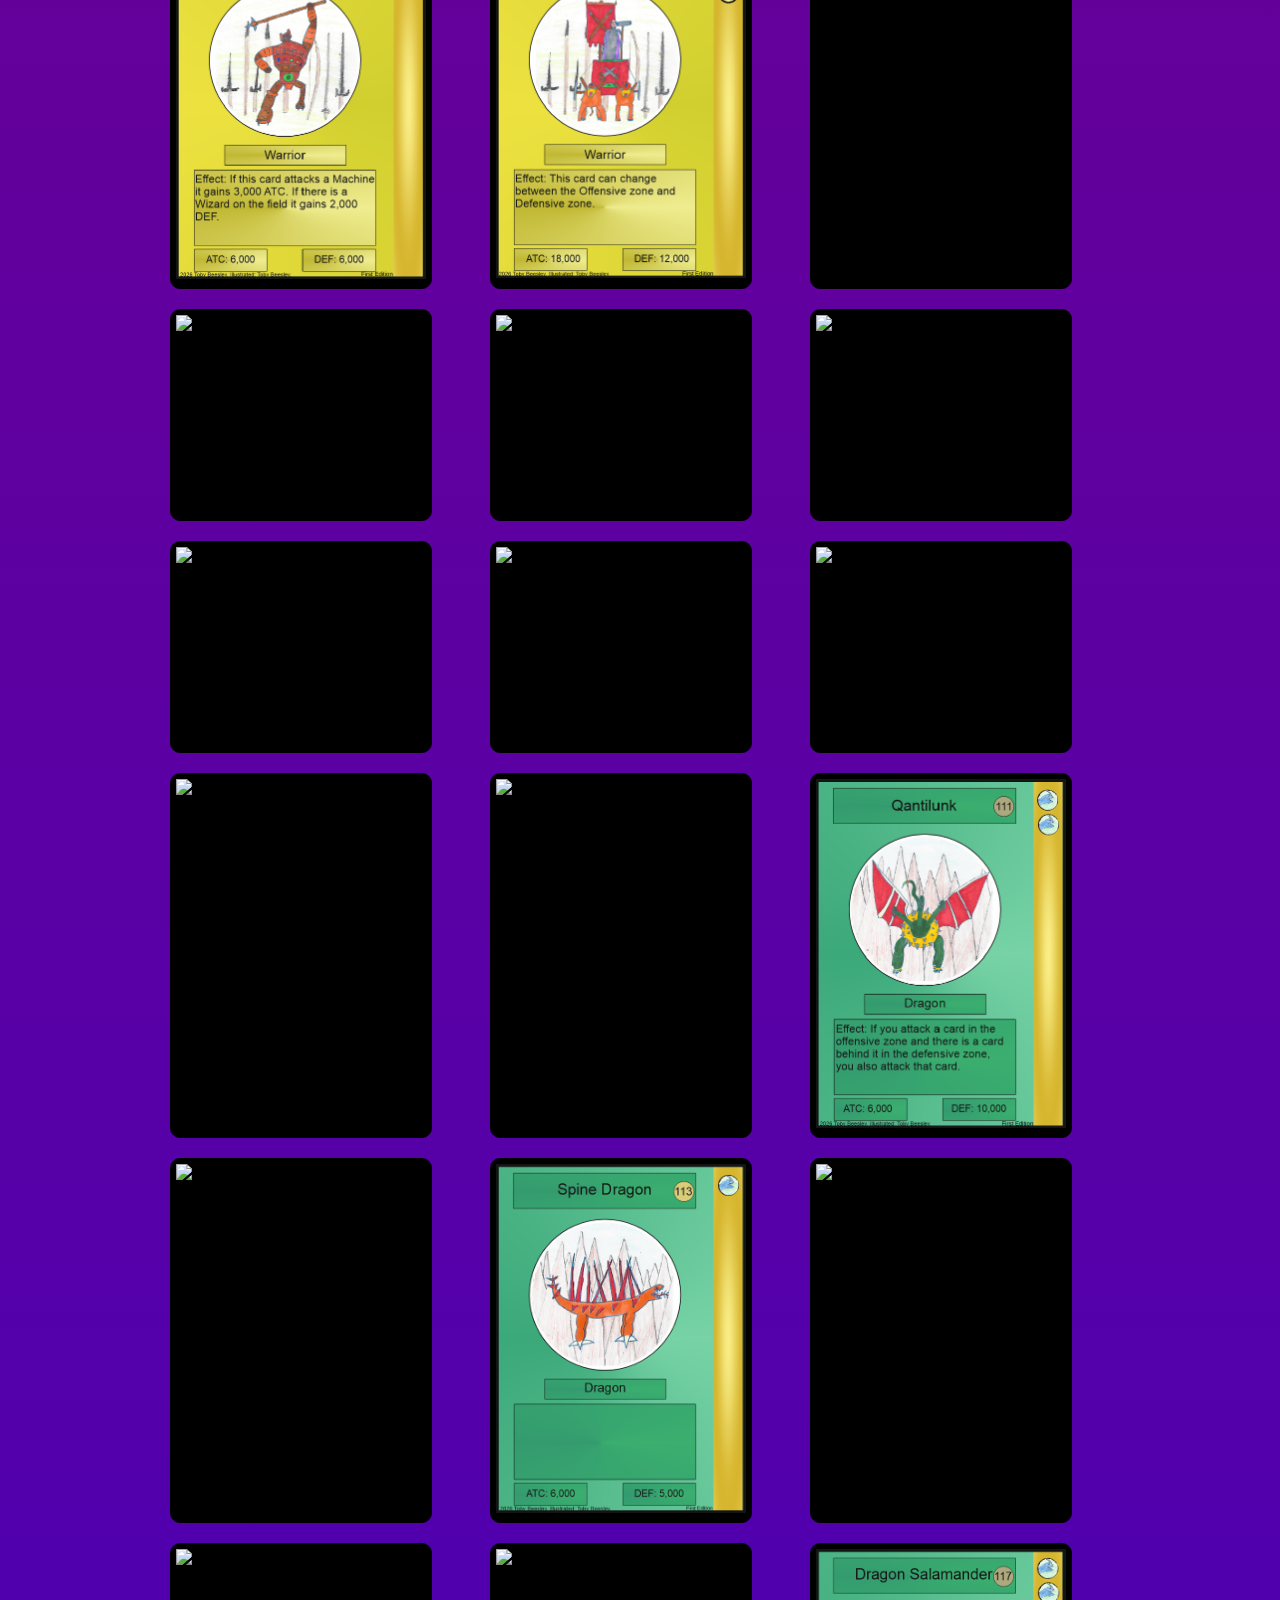
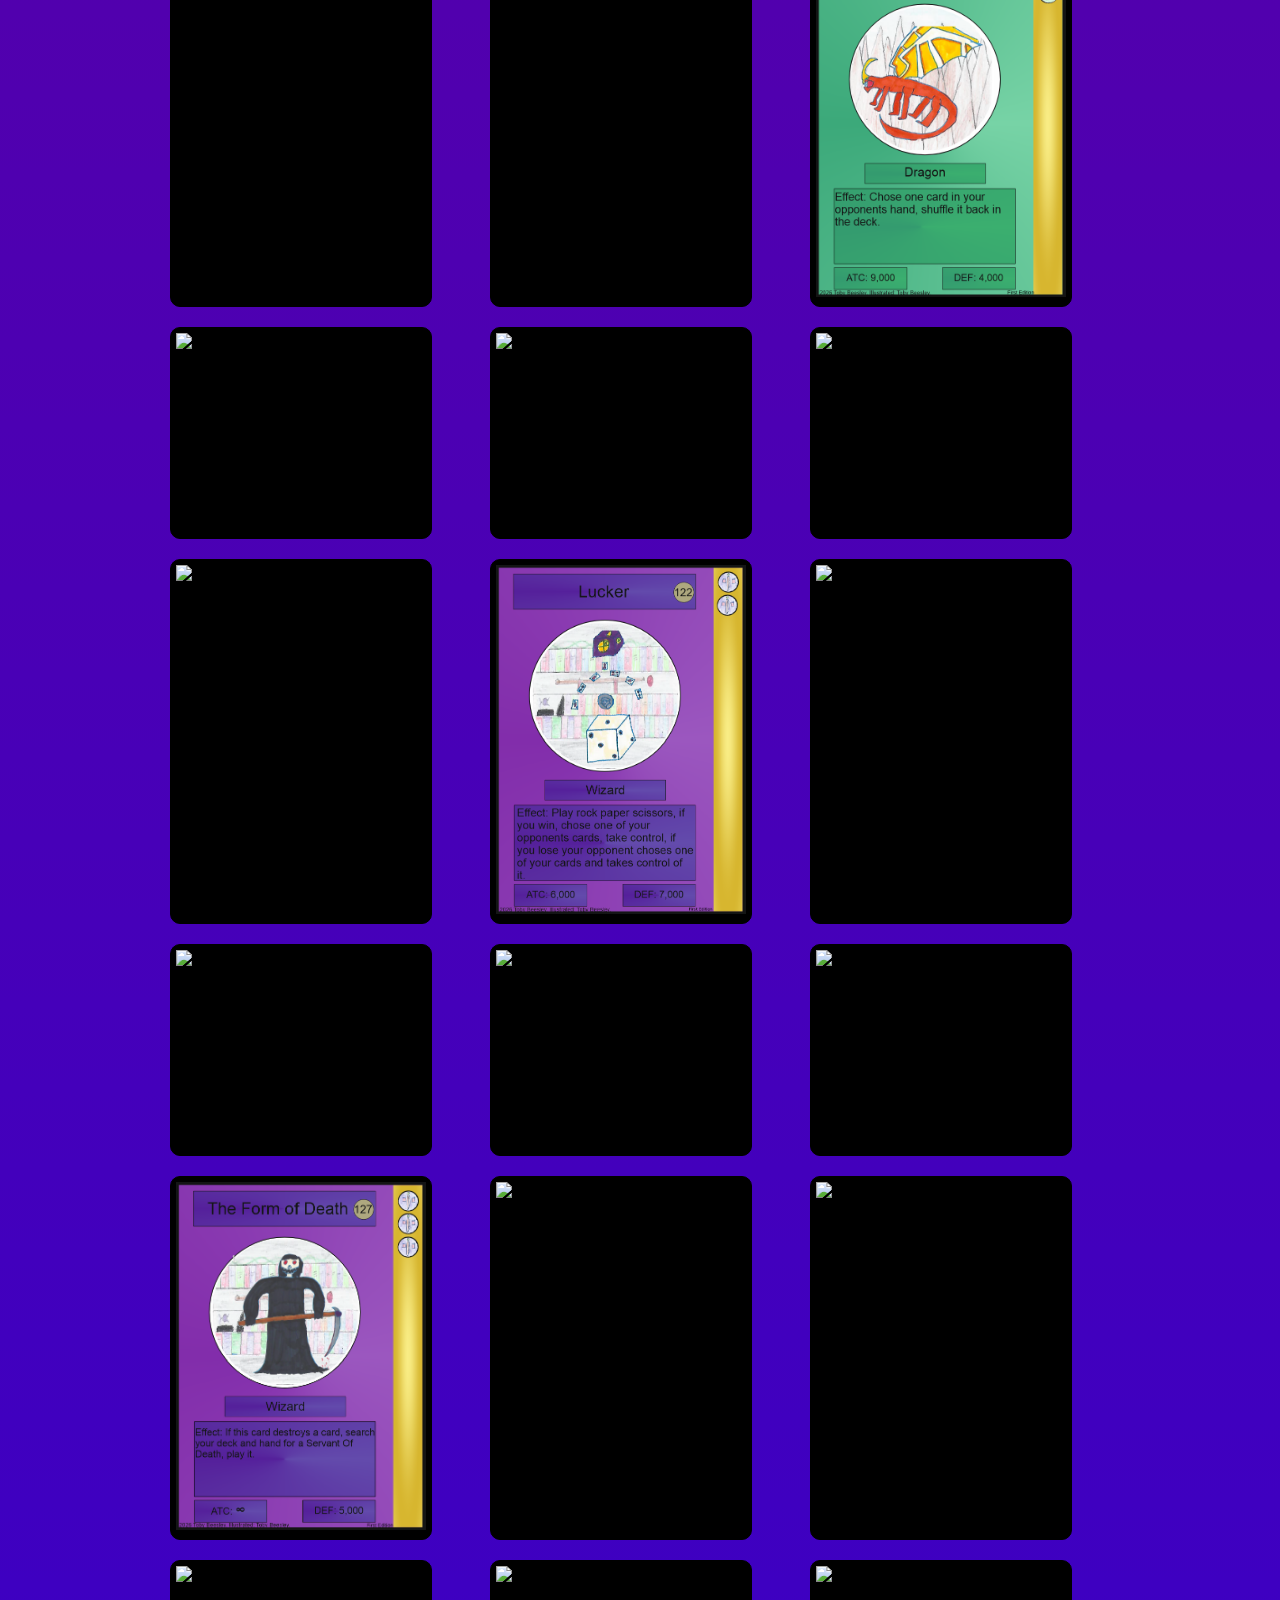
==== commit bd25a410: "Update cards.html" ====
--- a/cards.html
+++ b/cards.html
@@ -82,7 +82,7 @@
     <div class="card"><img src="images/58 "></div>
     <div class="card"><img src="images/59 "></div>
     <div class="card"><img src="images/60 Eye attacker.png"></div>
-    <div class="card"><img src="images/61 "></div>
+    <div class="card"><img src="images/61 Magical Fox.png"></div>
     <div class="card"><img src="images/62 "></div>
     <div class="card"><img src="images/63 "></div>
     <div class="card"><img src="images/64 "></div>
@@ -112,7 +112,7 @@
     <div class="card"><img src="images/88 "></div>
     <div class="card"><img src="images/89 Fortress.png"></div>
     <div class="card"><img src="images/90 "></div>
-    <div class="card"><img src="images/91 "></div>
+    <div class="card"><img src="images/91 Desert Wanders.png"></div>
     <div class="card"><img src="images/92 "></div>
     <div class="card"><img src="images/93 Otarax's Sword.png"></div>
     <div class="card"><img src="images/94 "></div>
@@ -121,8 +121,8 @@
     <div class="card"><img src="images/97 "></div>
     <div class="card"><img src="images/98 Chess Piece.png"></div>
     <div class="card"><img src="images/99 "></div>
-    <div class="card"><img src="images/100 "></div>
-    <div class="card"><img src="images/101"></div>
+    <div class="card"><img src="images/100 Stone Statue.png"></div>
+    <div class="card"><img src="images/101 Warlord.png"></div>
     <div class="card"><img src="images/102"></div>
     <div class="card"><img src="images/103"></div>
     <div class="card"><img src="images/104 "></div>
@@ -132,13 +132,13 @@
     <div class="card"><img src="images/108"></div>
     <div class="card"><img src="images/109"></div>
     <div class="card"><img src="images/110"></div>
-    <div class="card"><img src="images/111"></div>
+    <div class="card"><img src="images/111 Qantilunk.png"></div>
     <div class="card"><img src="images/112"></div>
     <div class="card"><img src="images/113 Spine Dragon.png"></div>
     <div class="card"><img src="images/114"></div>
     <div class="card"><img src="images/115"></div>
     <div class="card"><img src="images/116"></div>
-    <div class="card"><img src="images/117"></div>
+    <div class="card"><img src="images/117 Dragon Salamander.png"></div>
     <div class="card"><img src="images/118"></div>
     <div class="card"><img src="images/119"></div>
     <div class="card"><img src="images/120"></div>
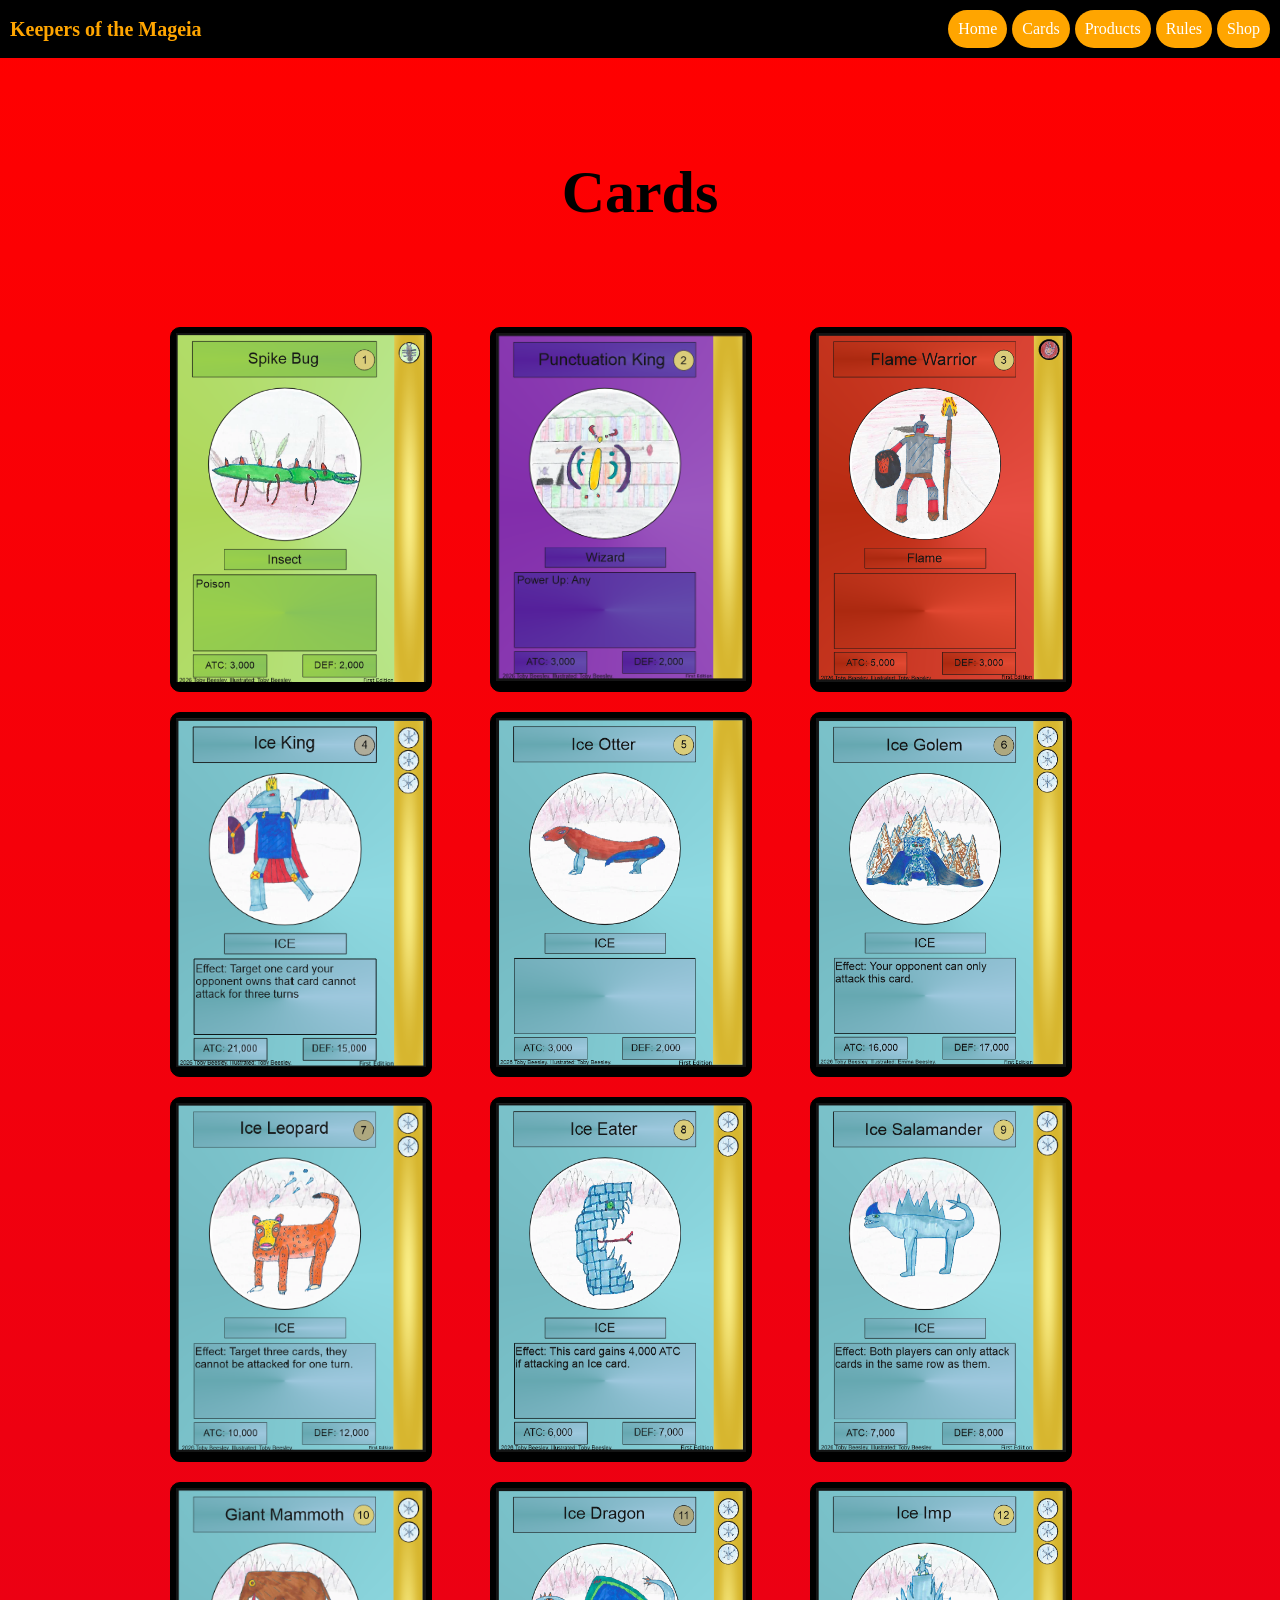
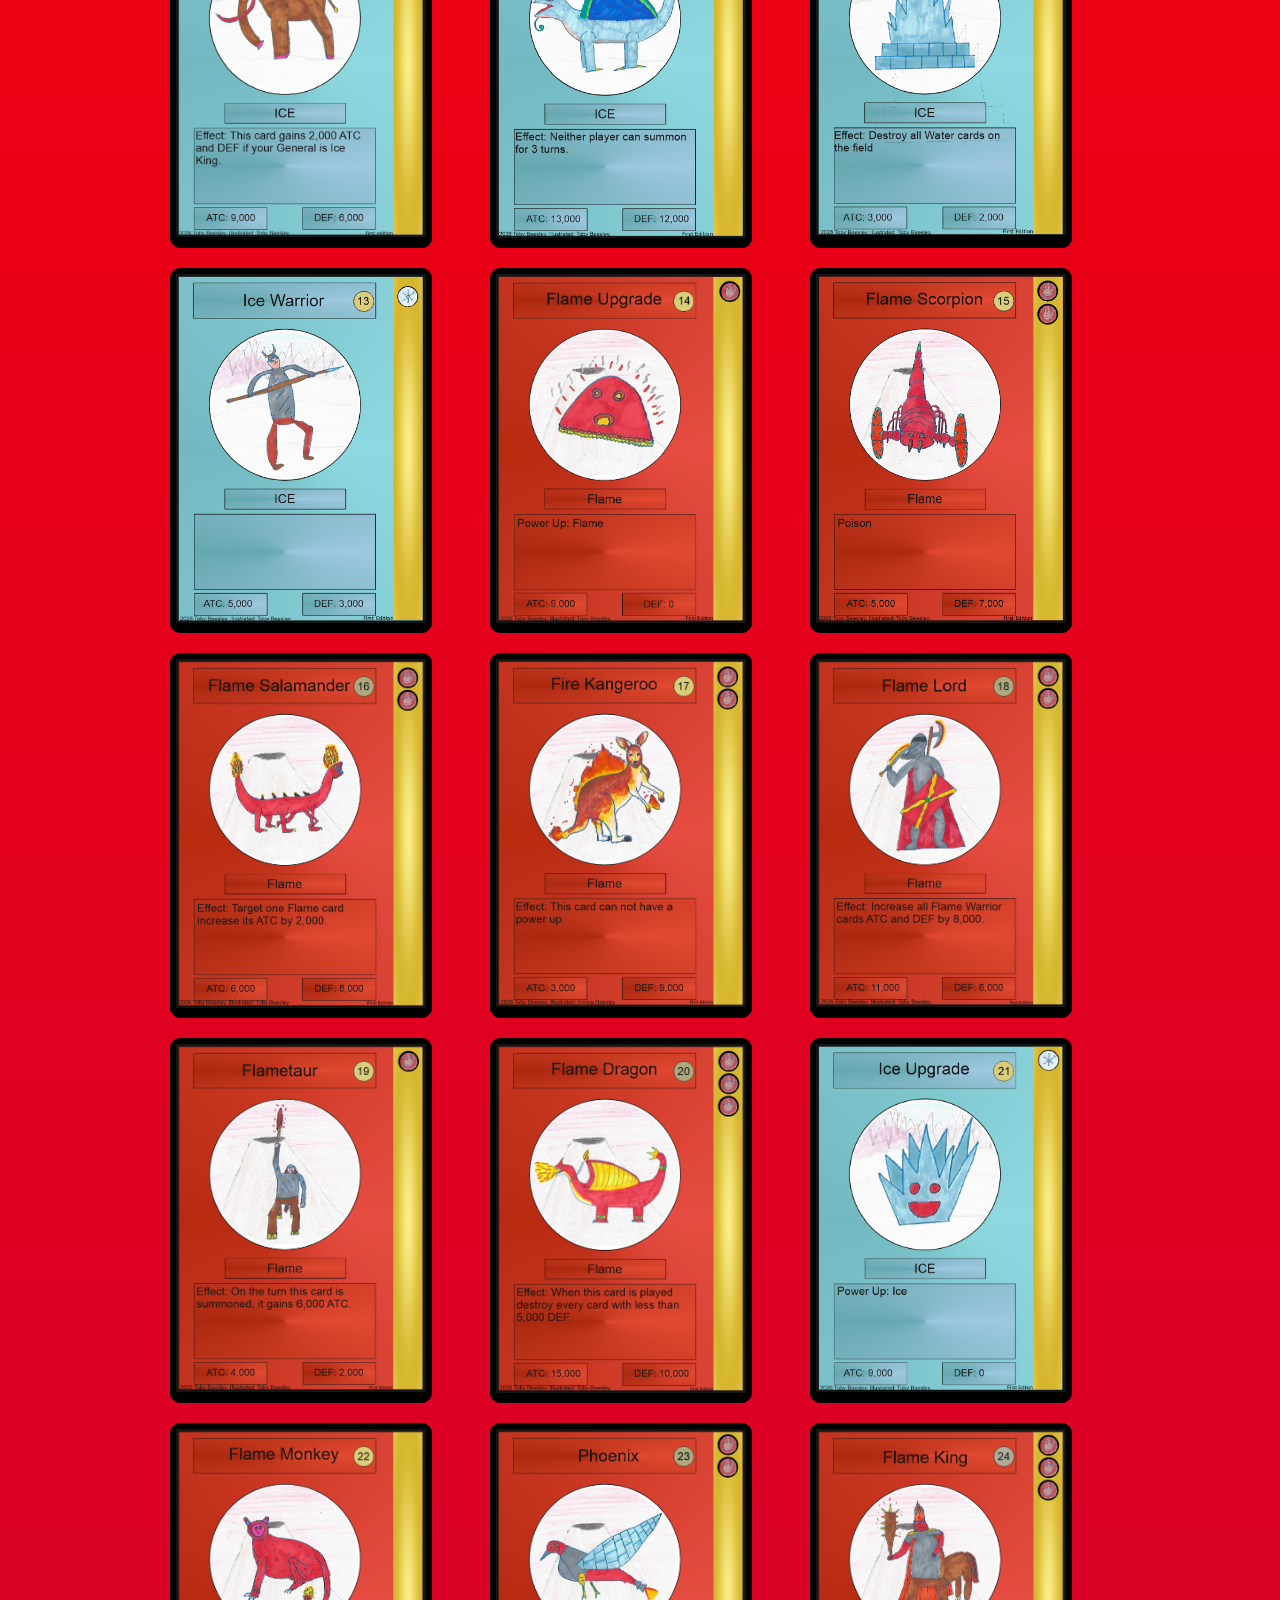
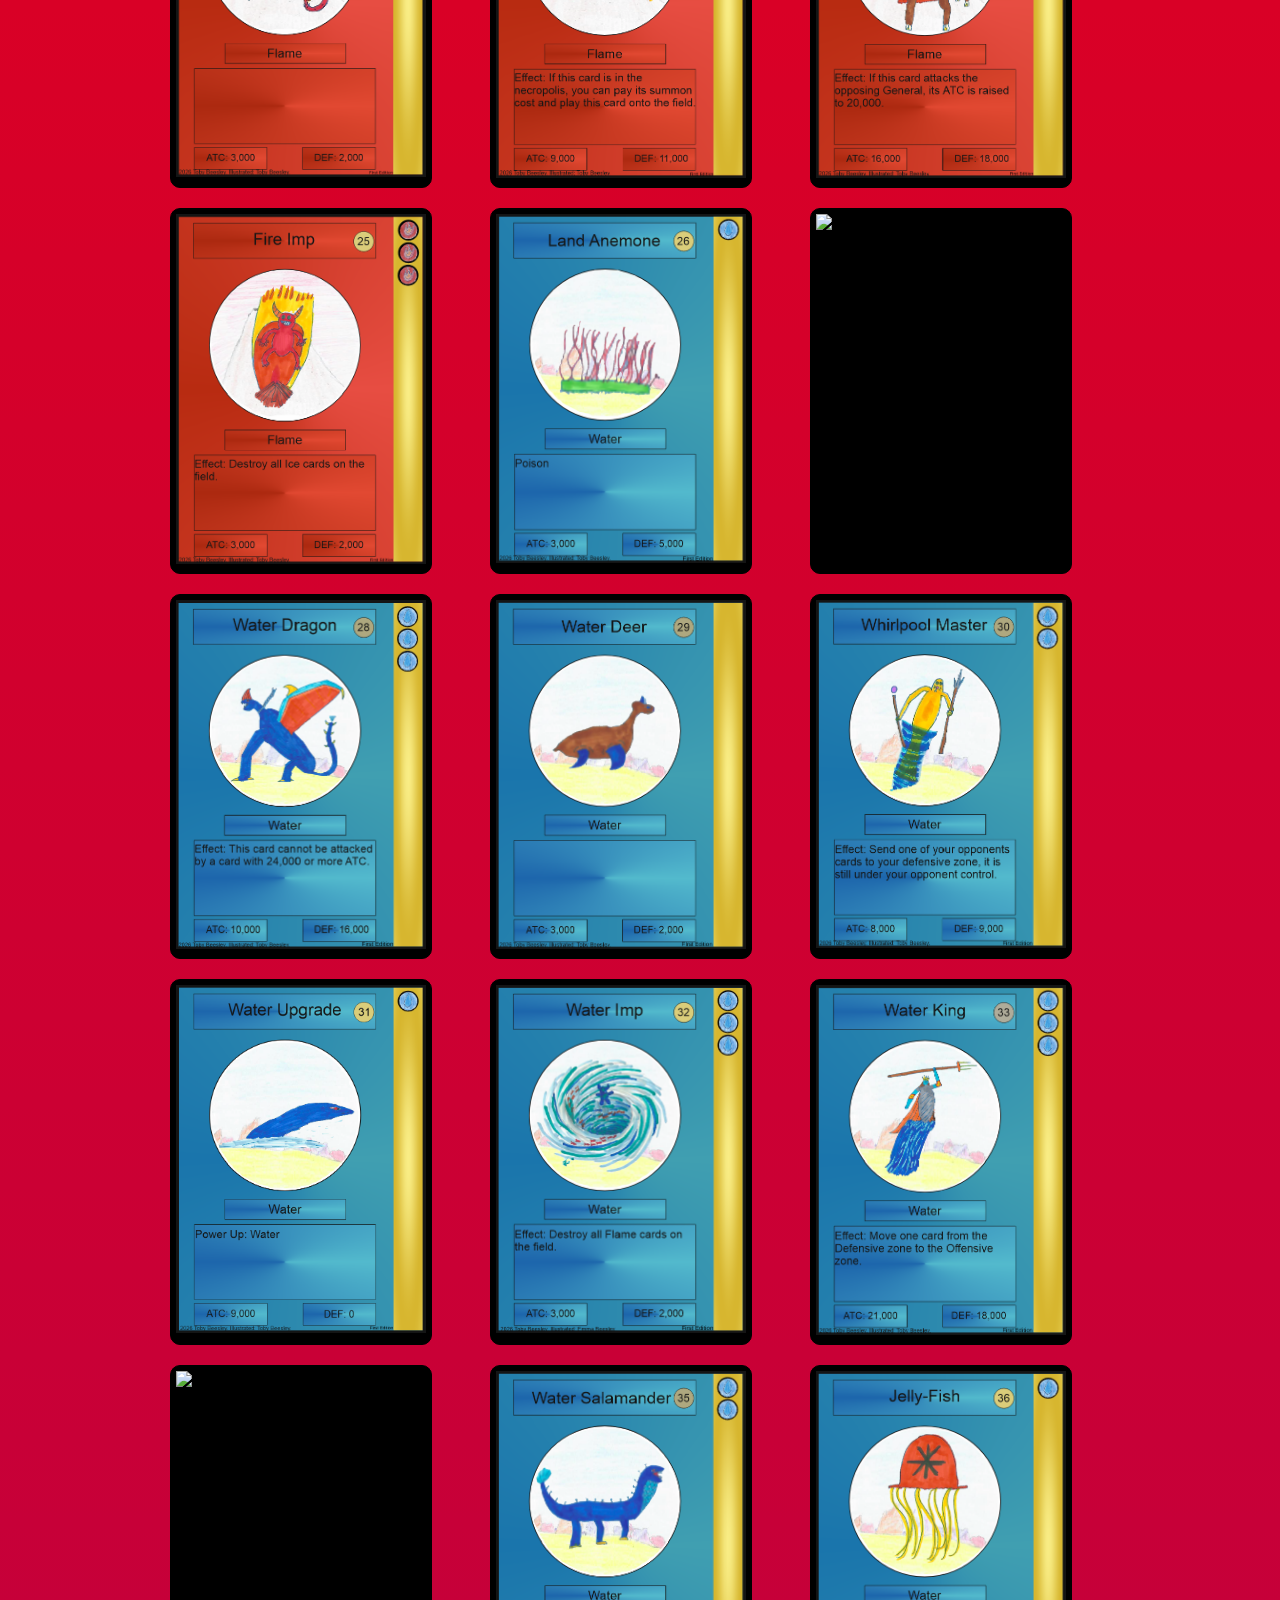
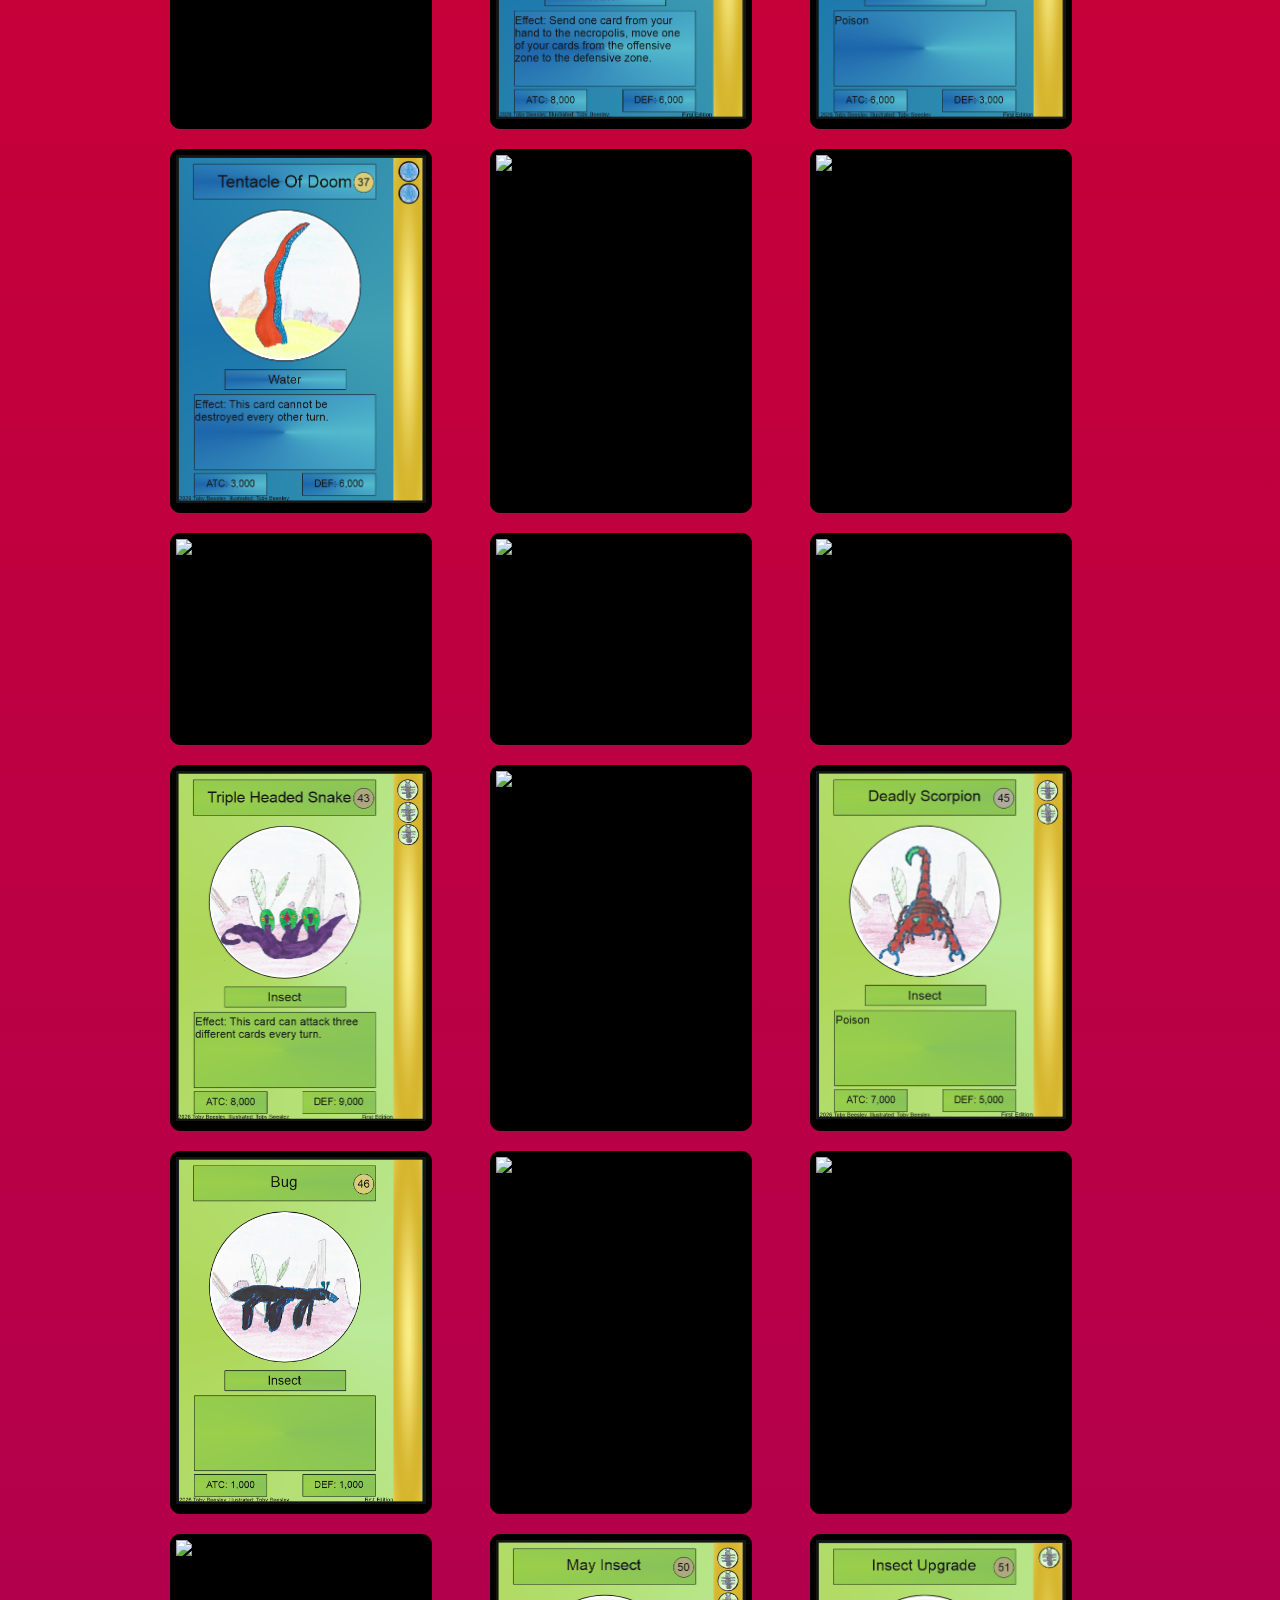
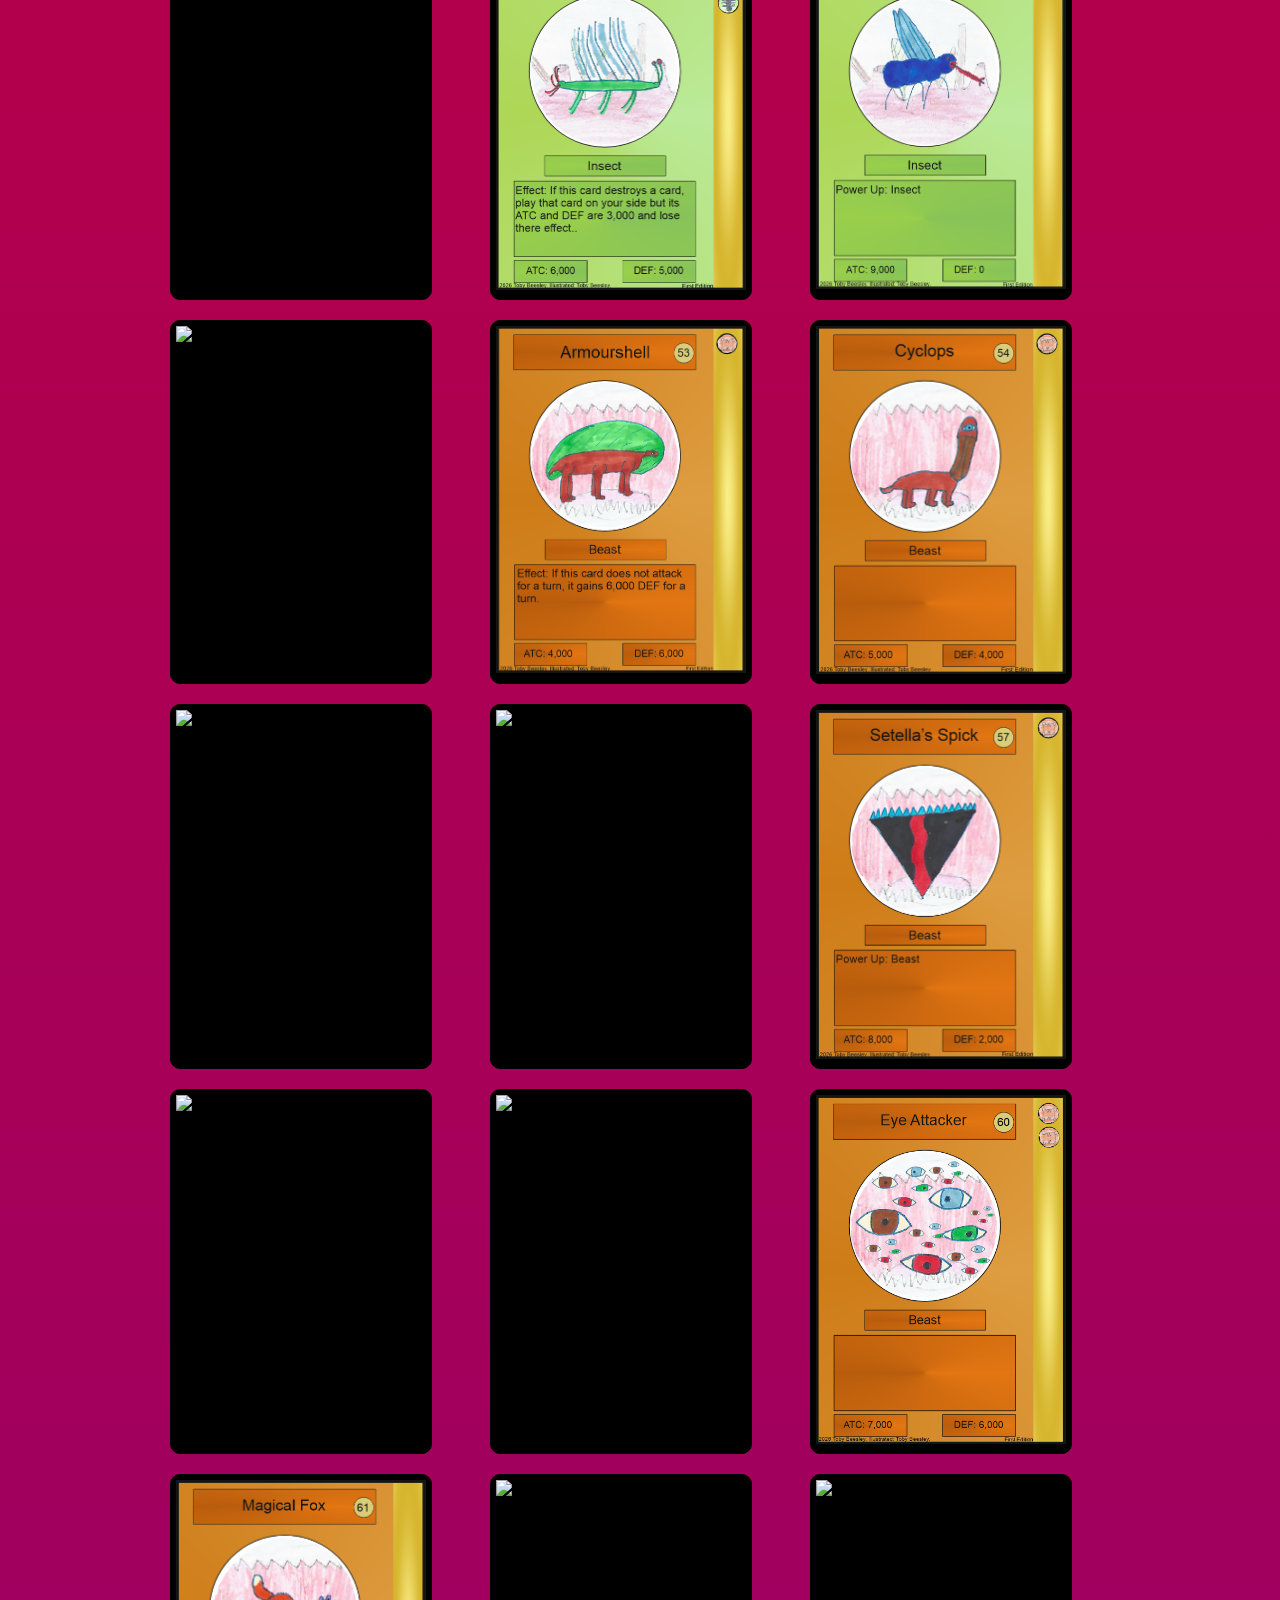
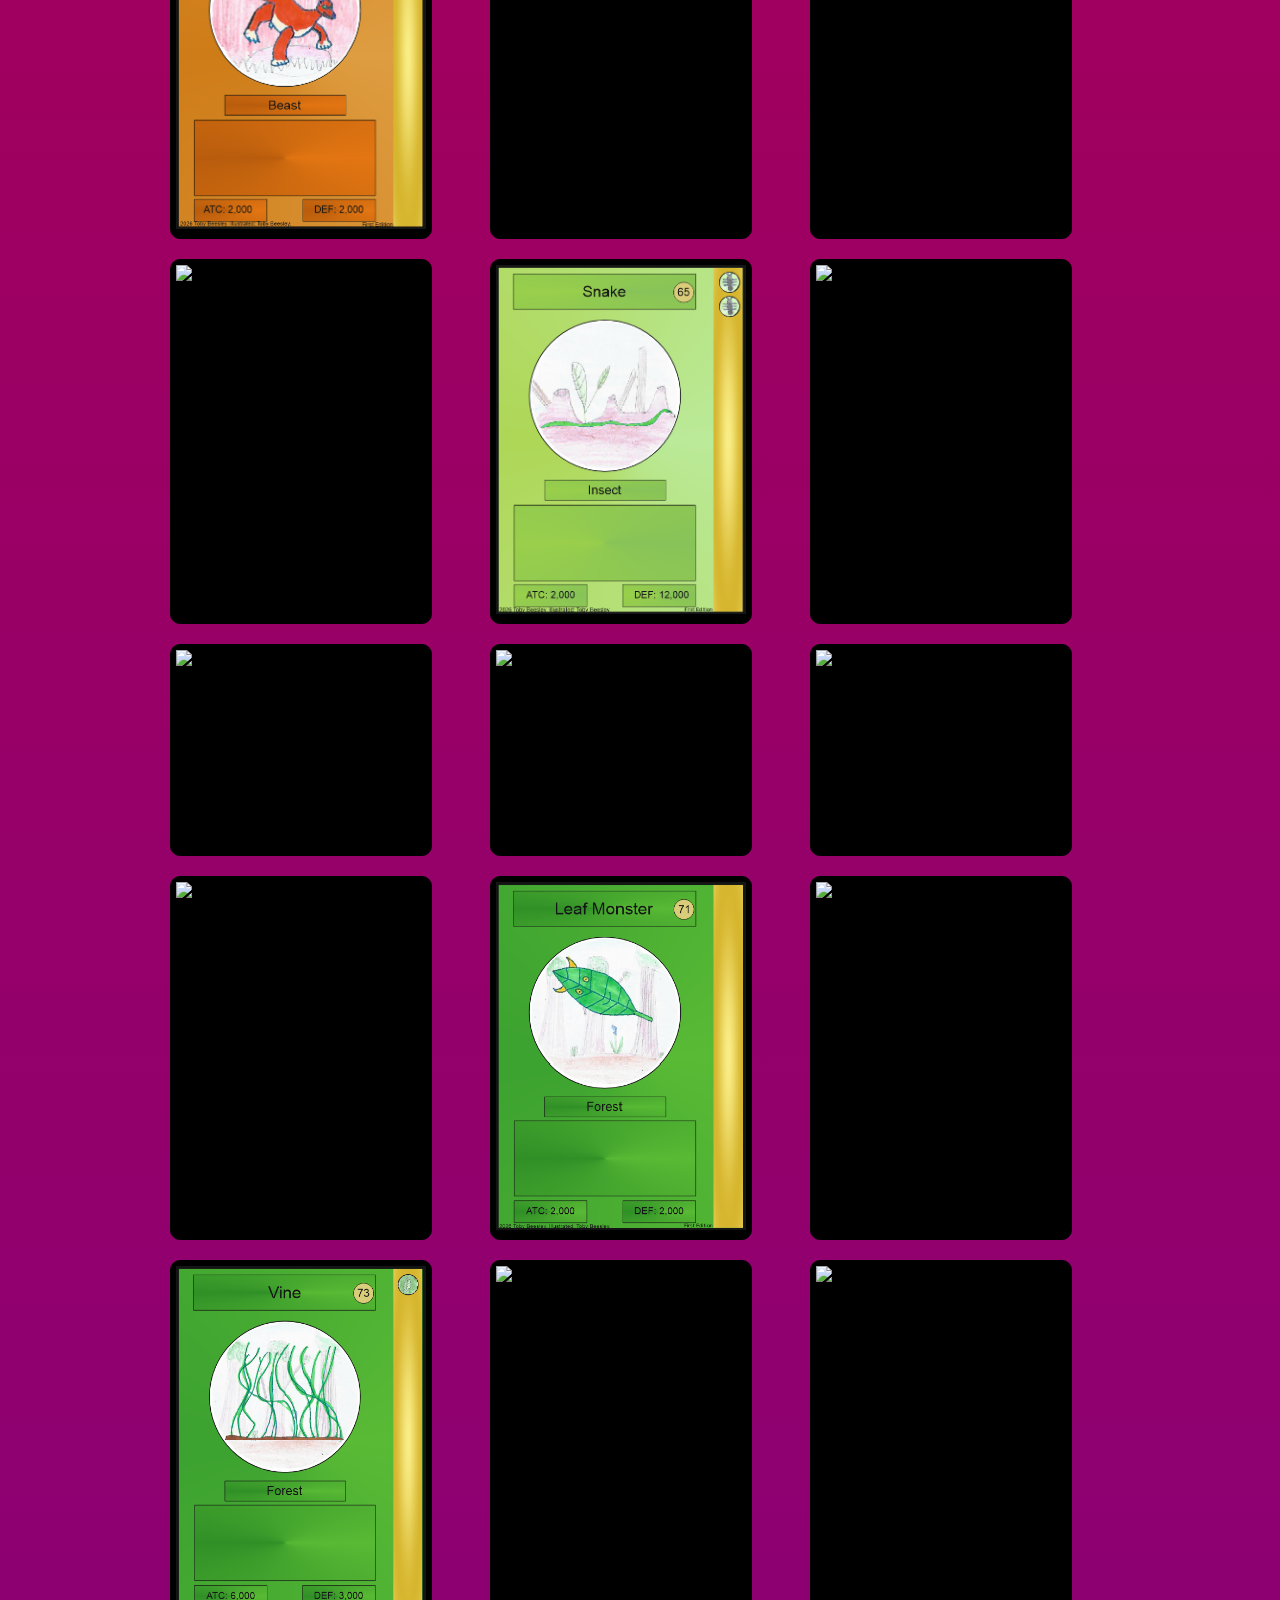
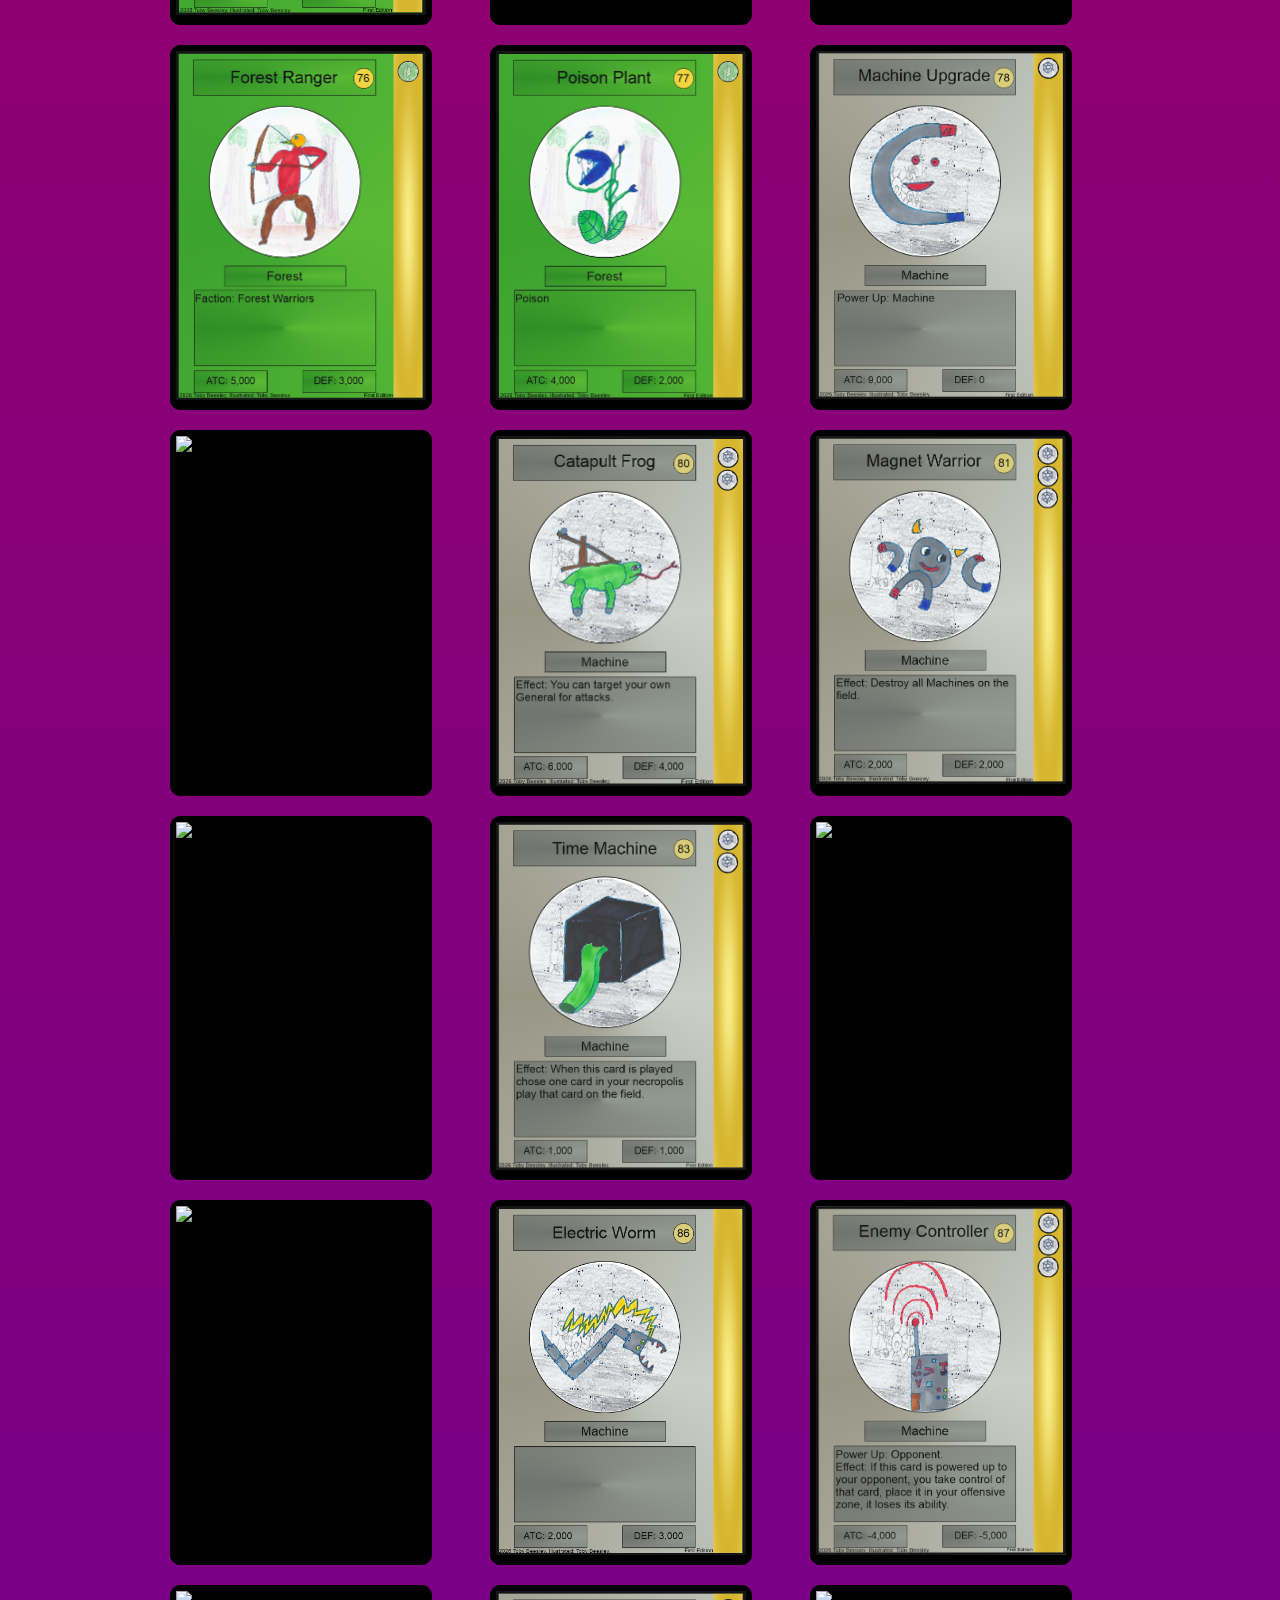
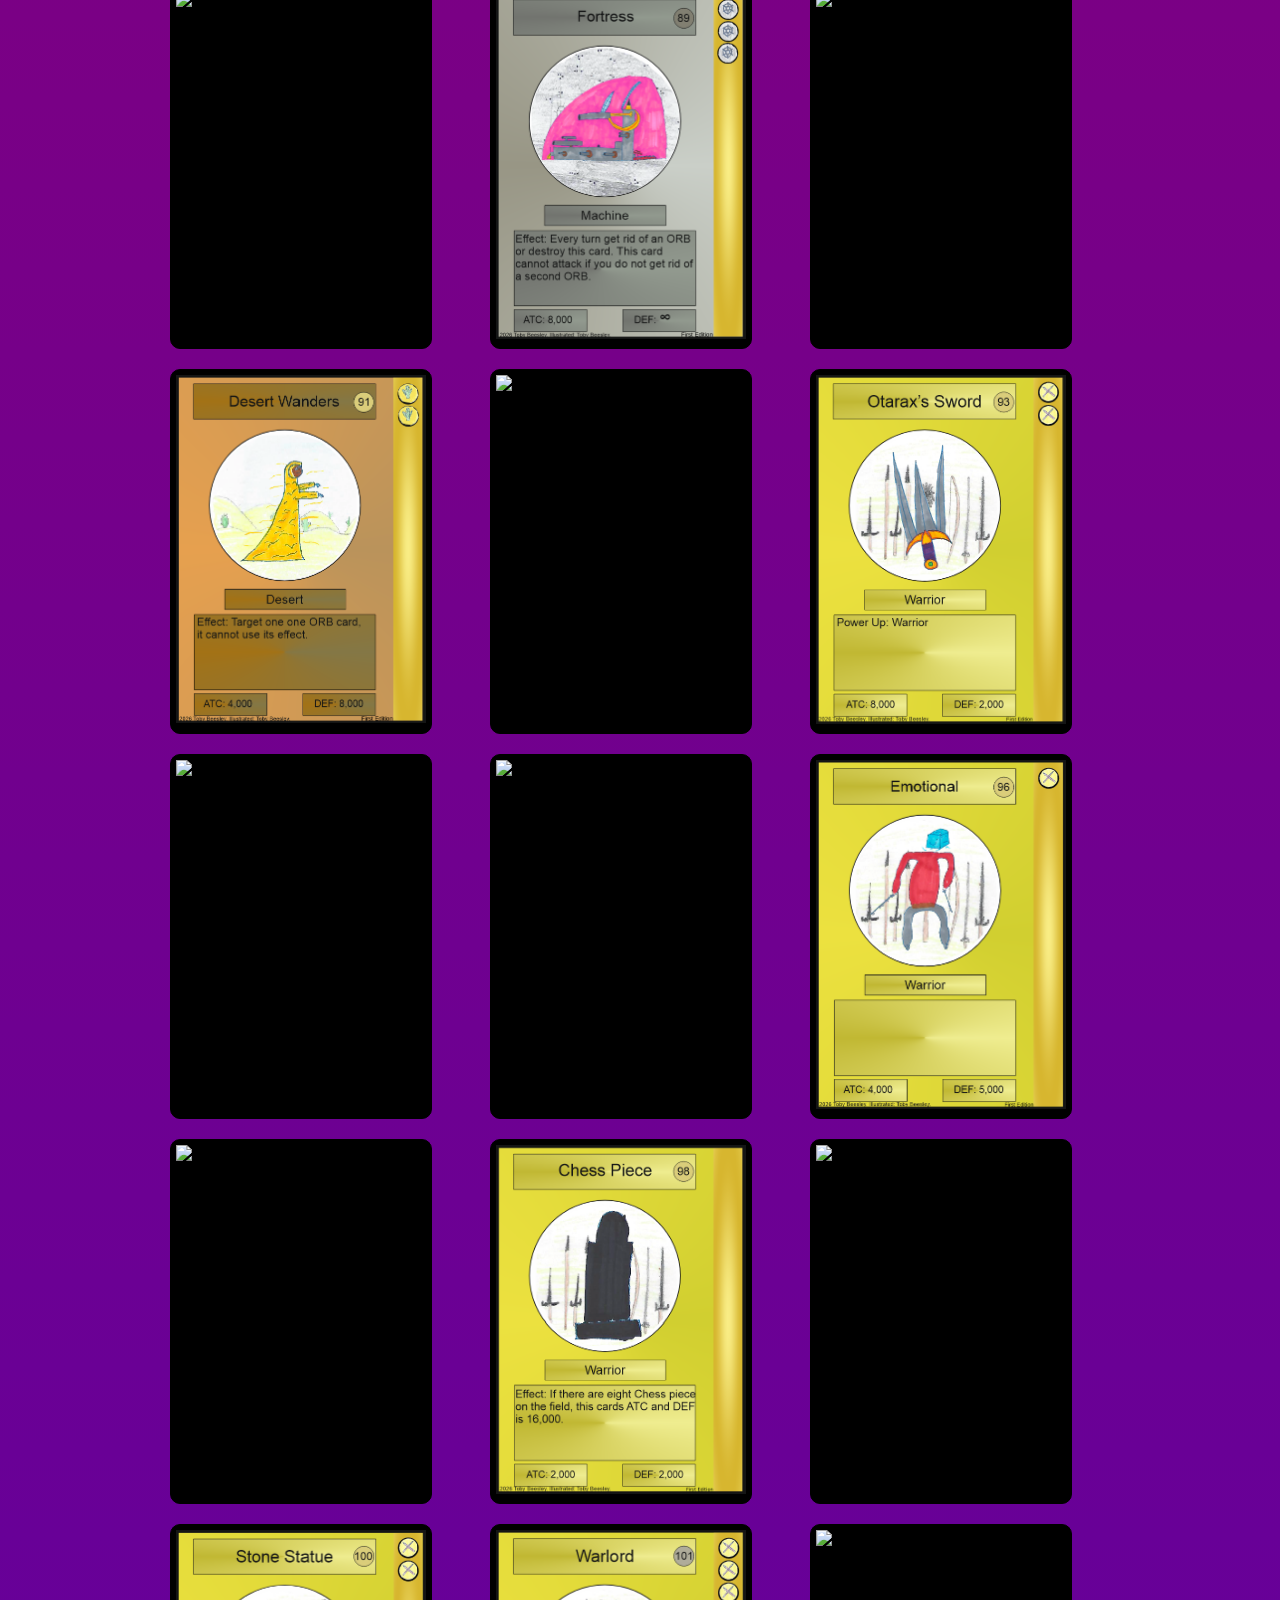
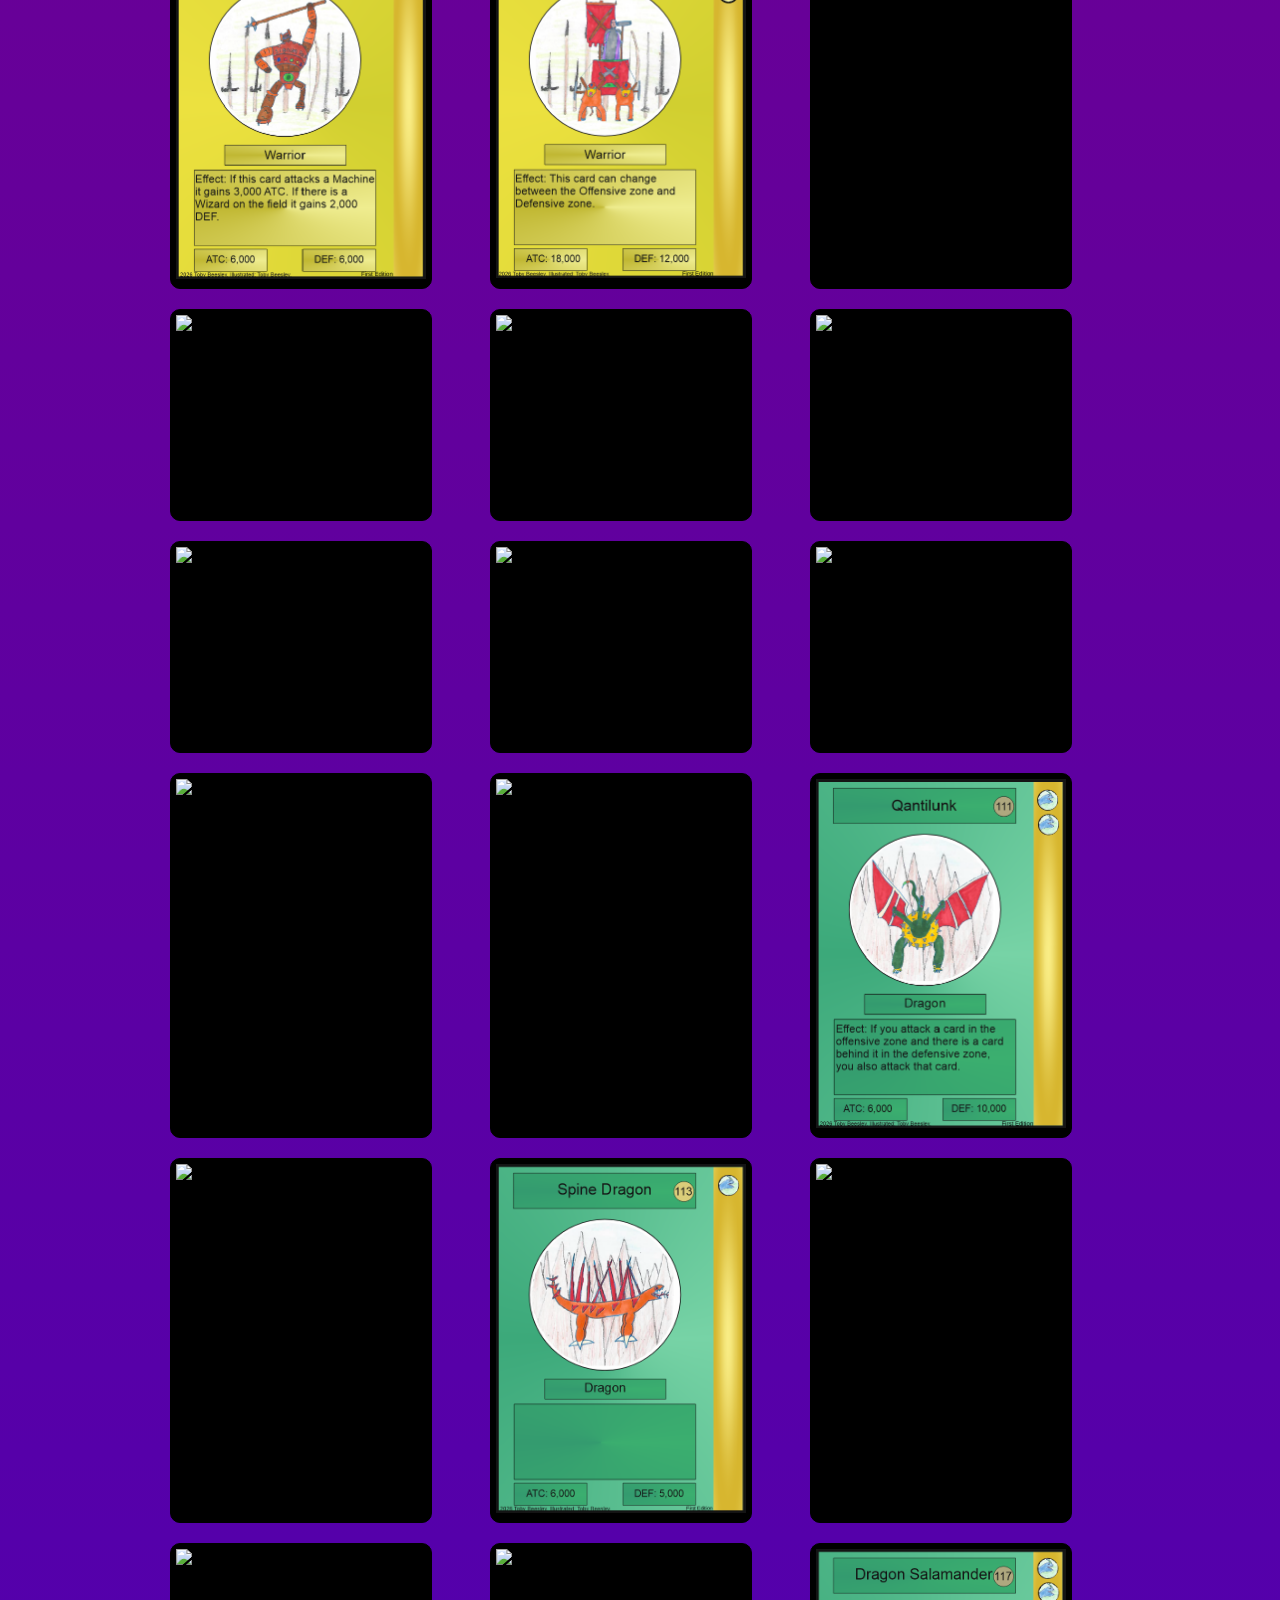
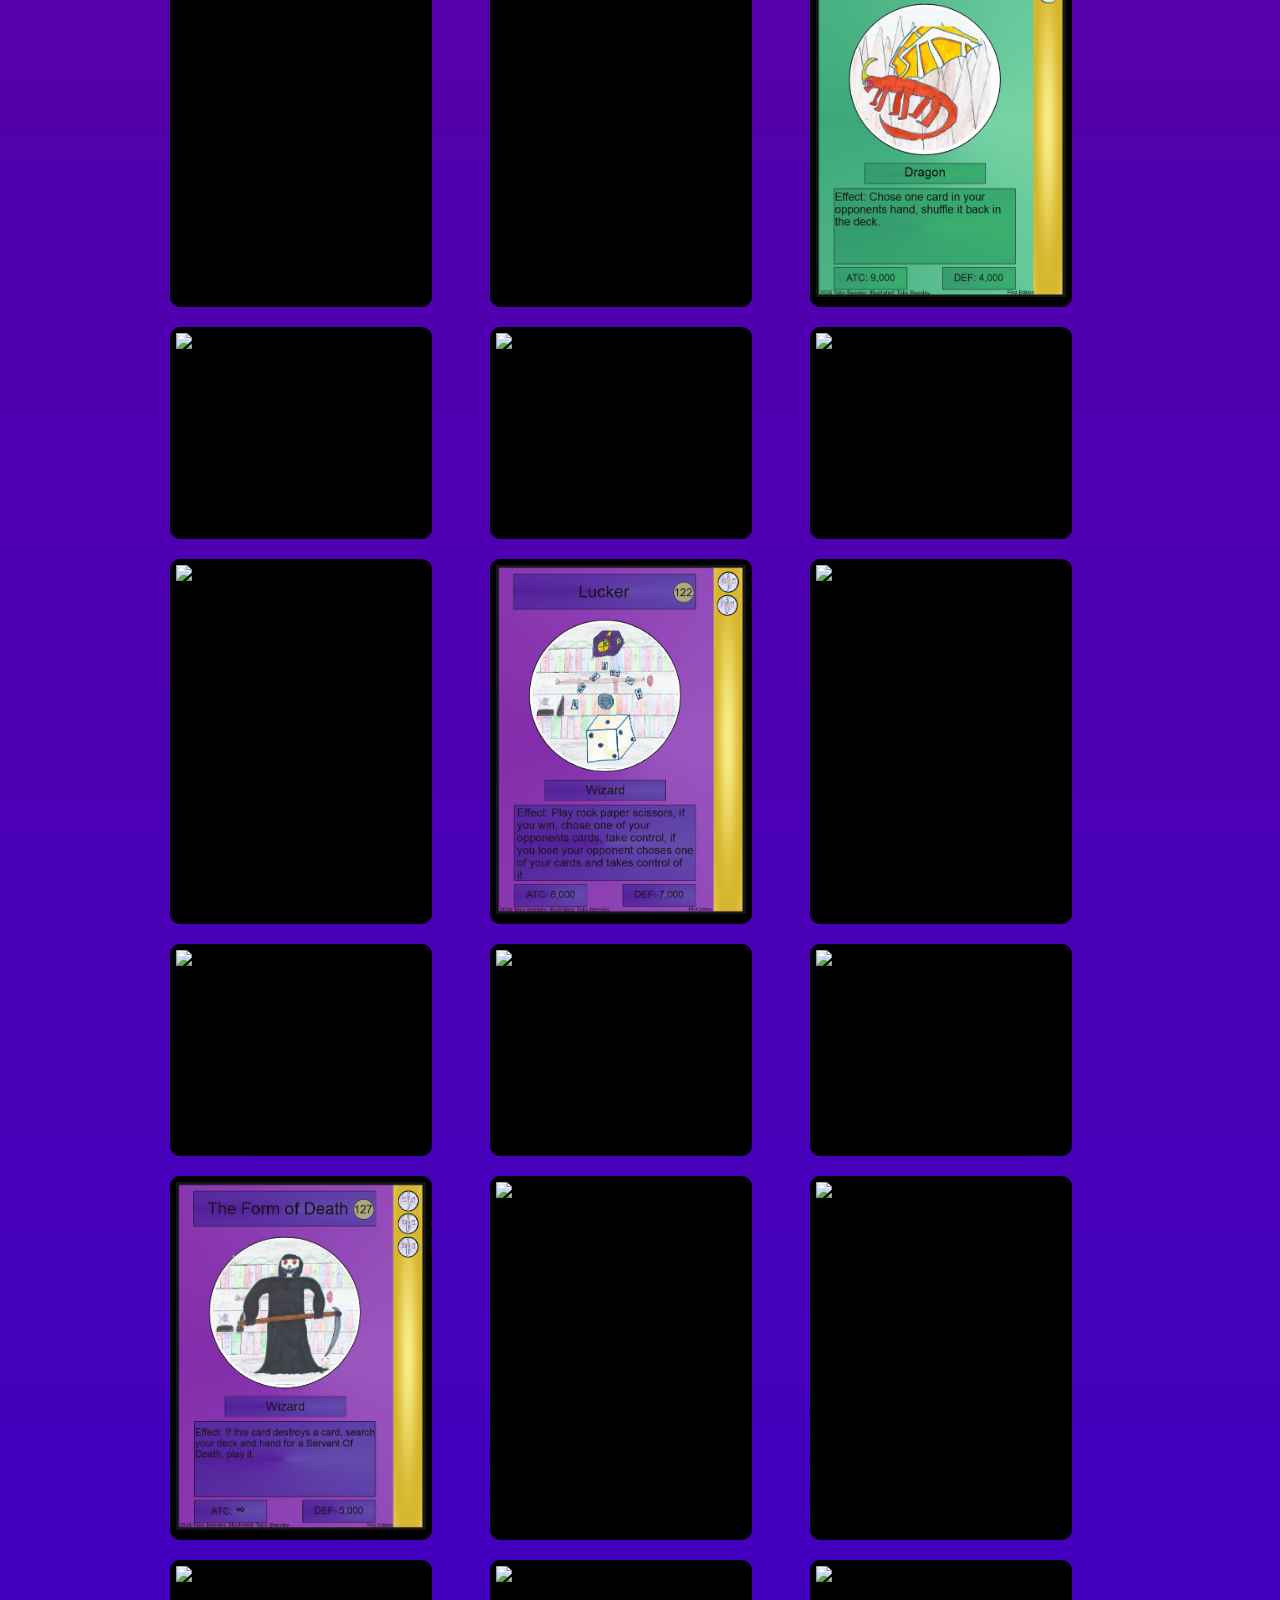
==== commit 3d151fe4: "Update cards.html" ====
--- a/cards.html
+++ b/cards.html
@@ -198,6 +198,7 @@
     <div class="card"><img src="images/4 Ice King General Card.png"></div>
     <div class="card"><img src="images/24 Flame King General Card.png"></div>
     <div class="card"><img src="images/33 Water King General Card.png"></div>
+    <div class="card"><img src="images/101 Warlord Upgrade card.png"></div>
 </div>
   <div id="image-overlay">
     <button id="close-button">&times;</button>
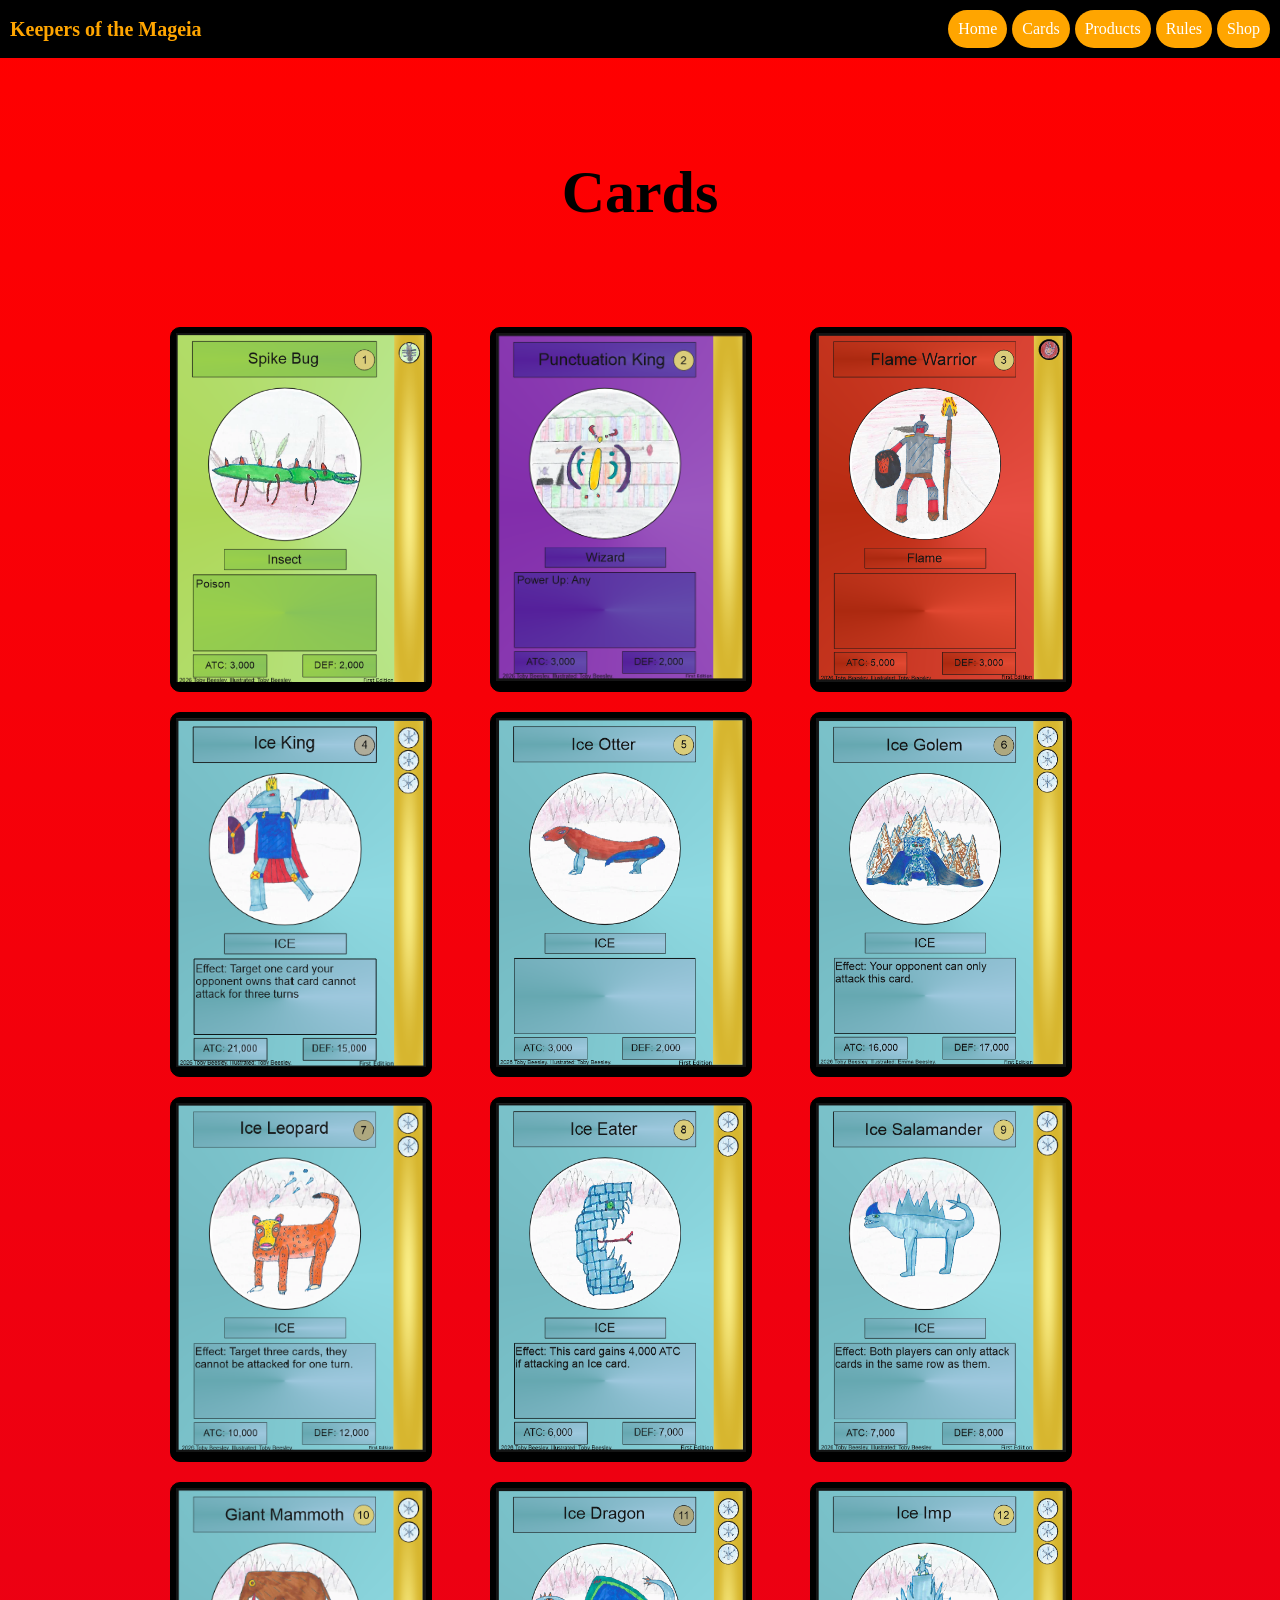
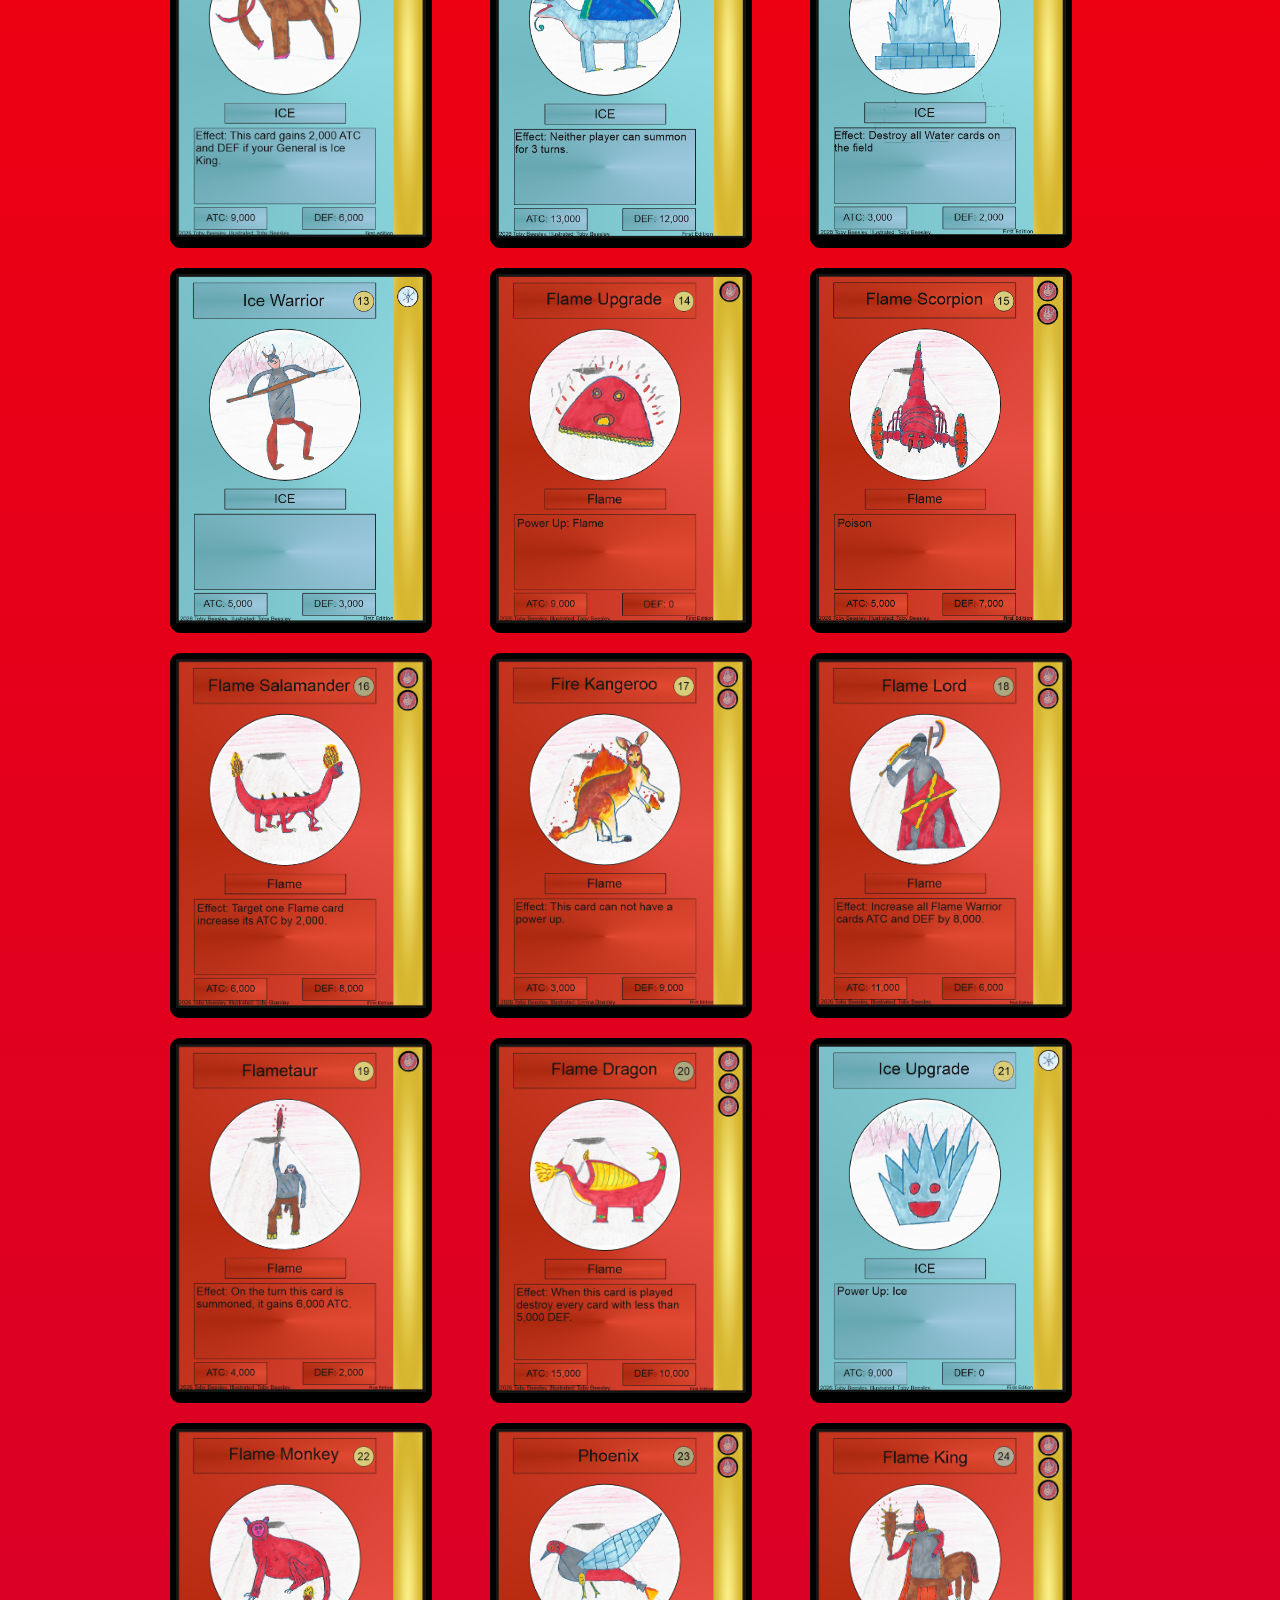
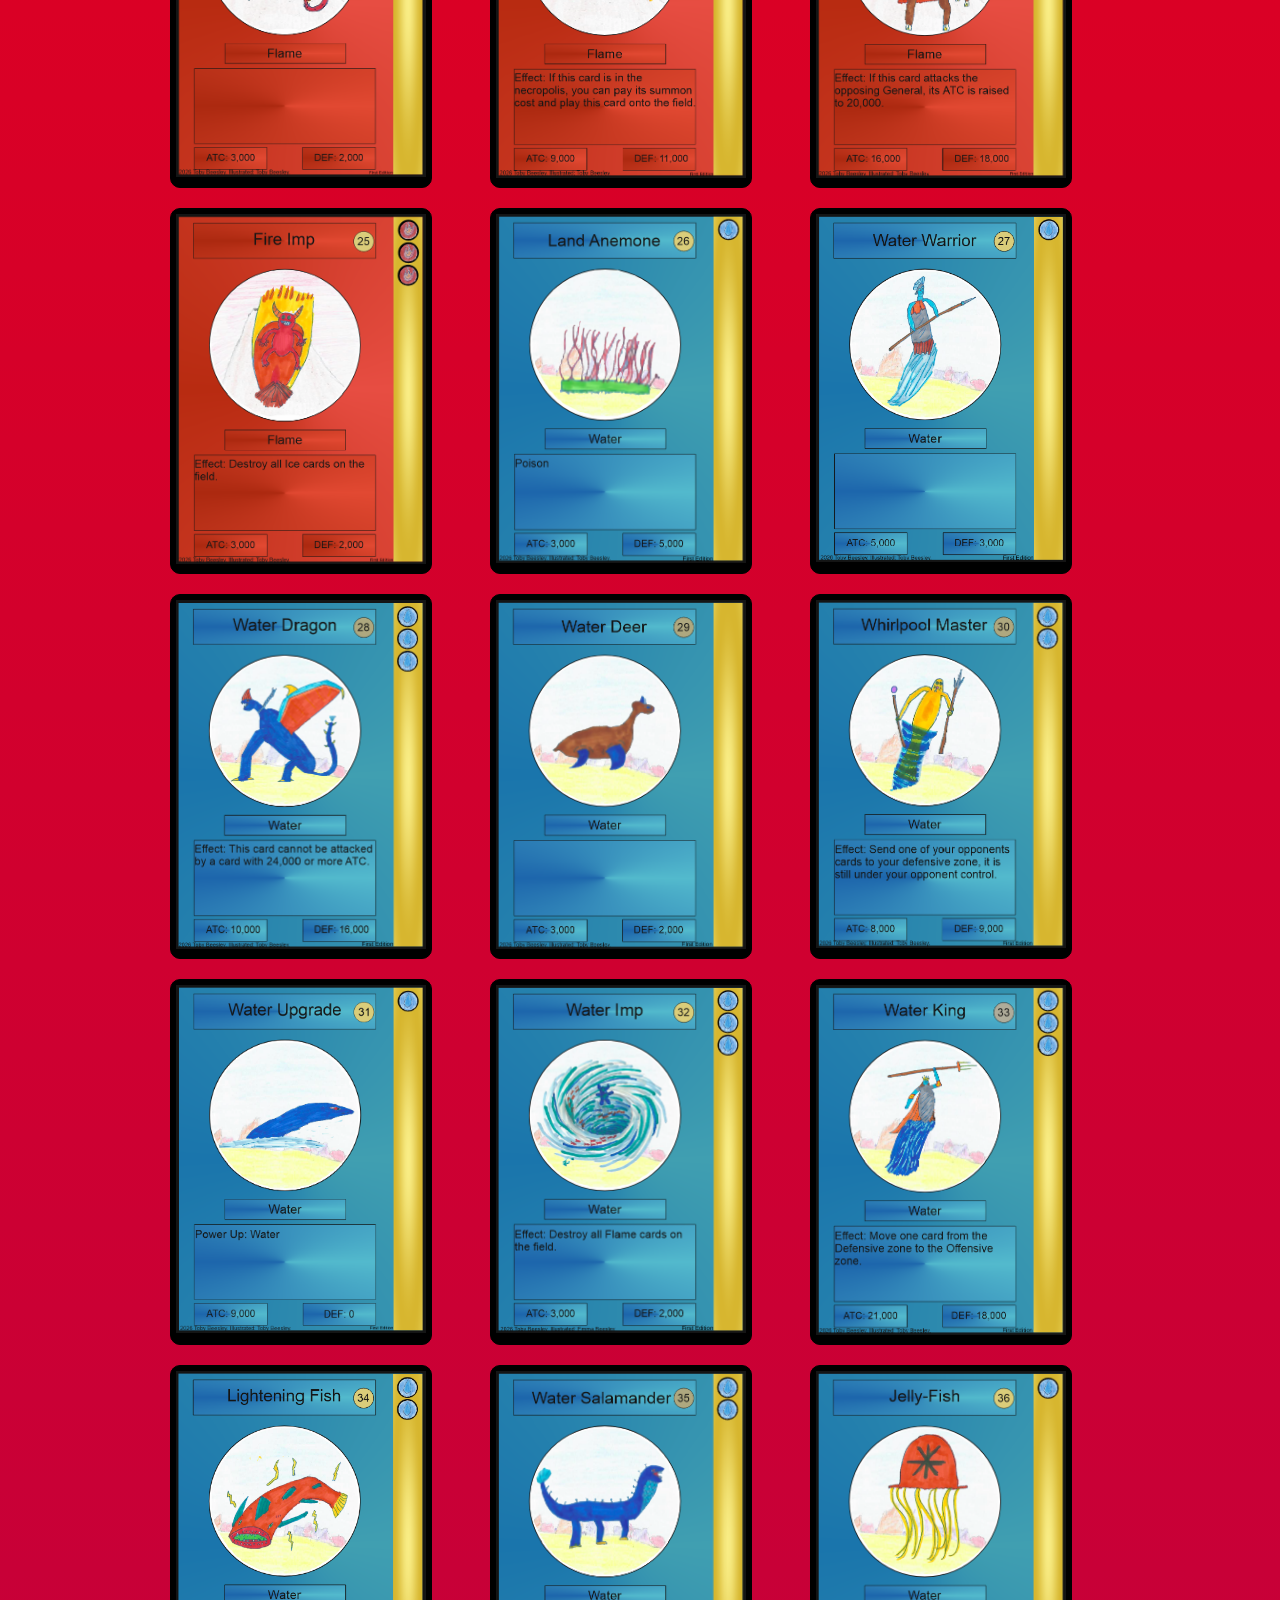
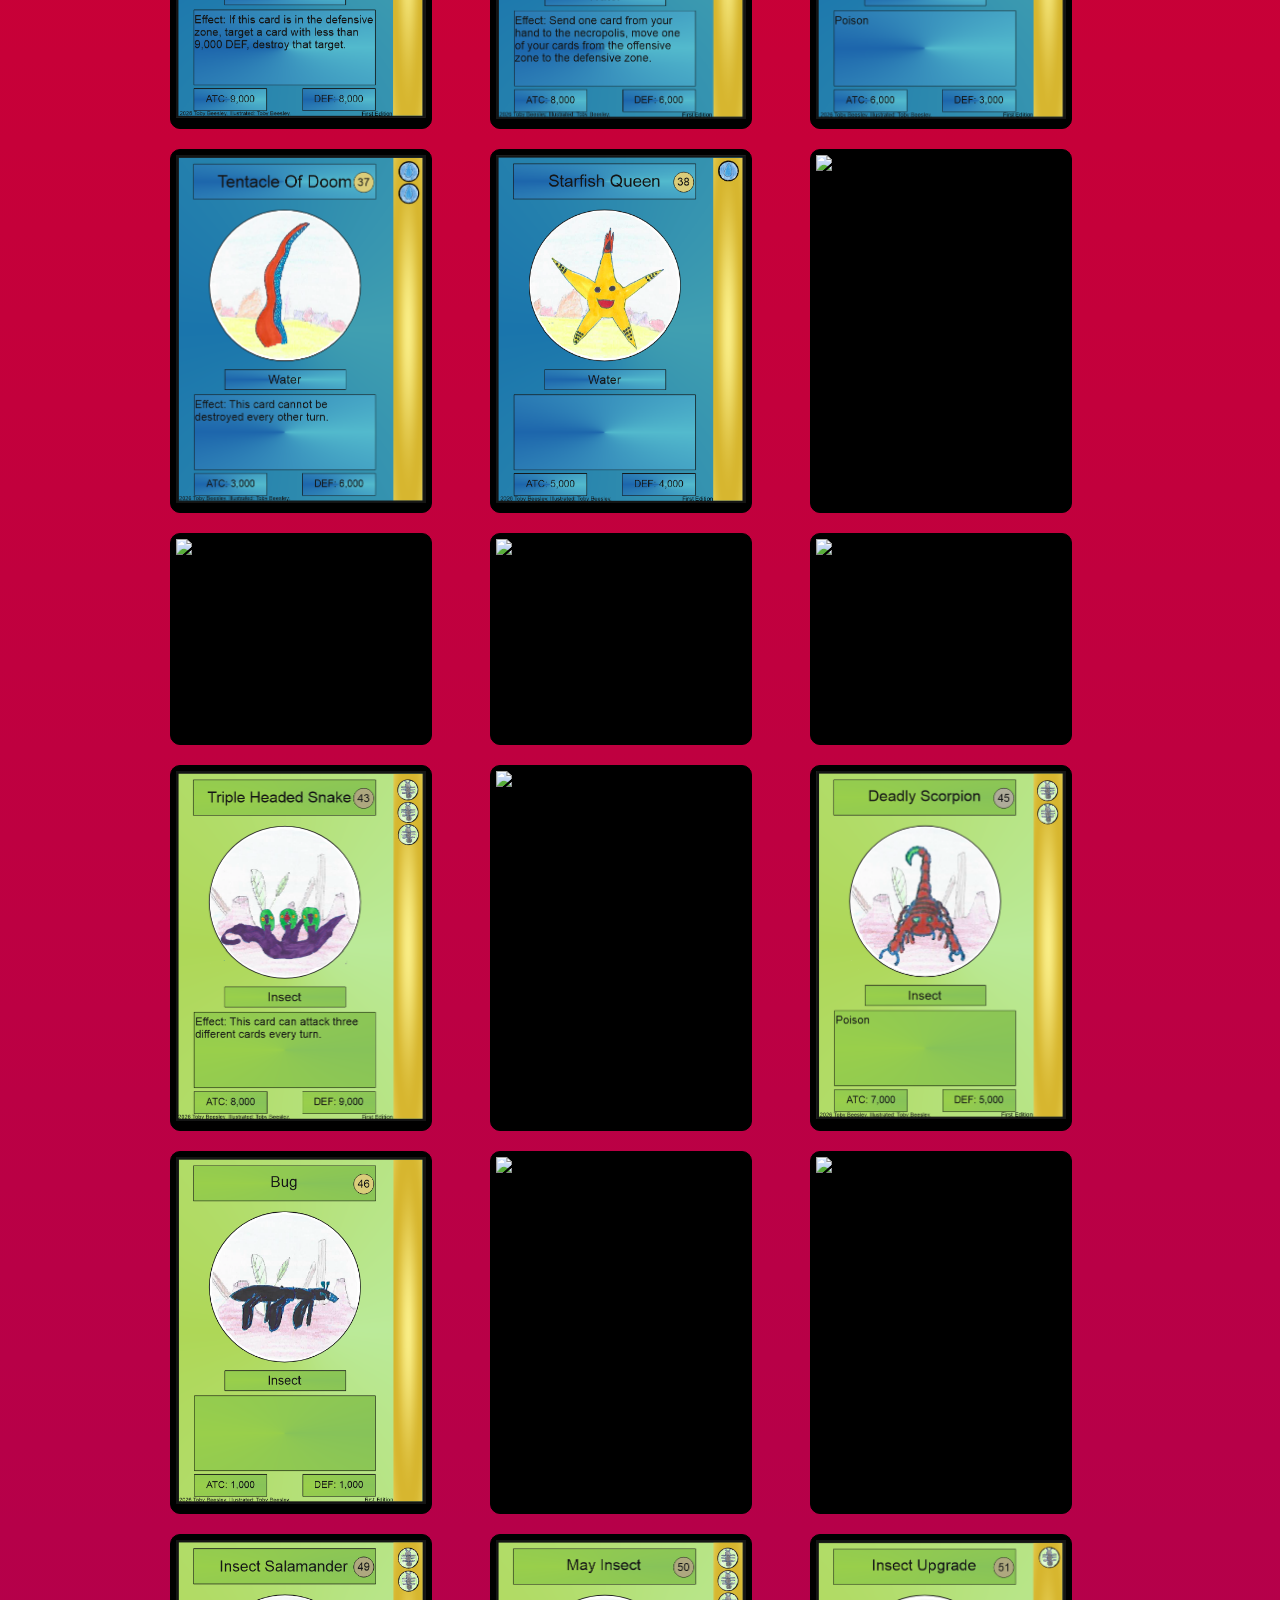
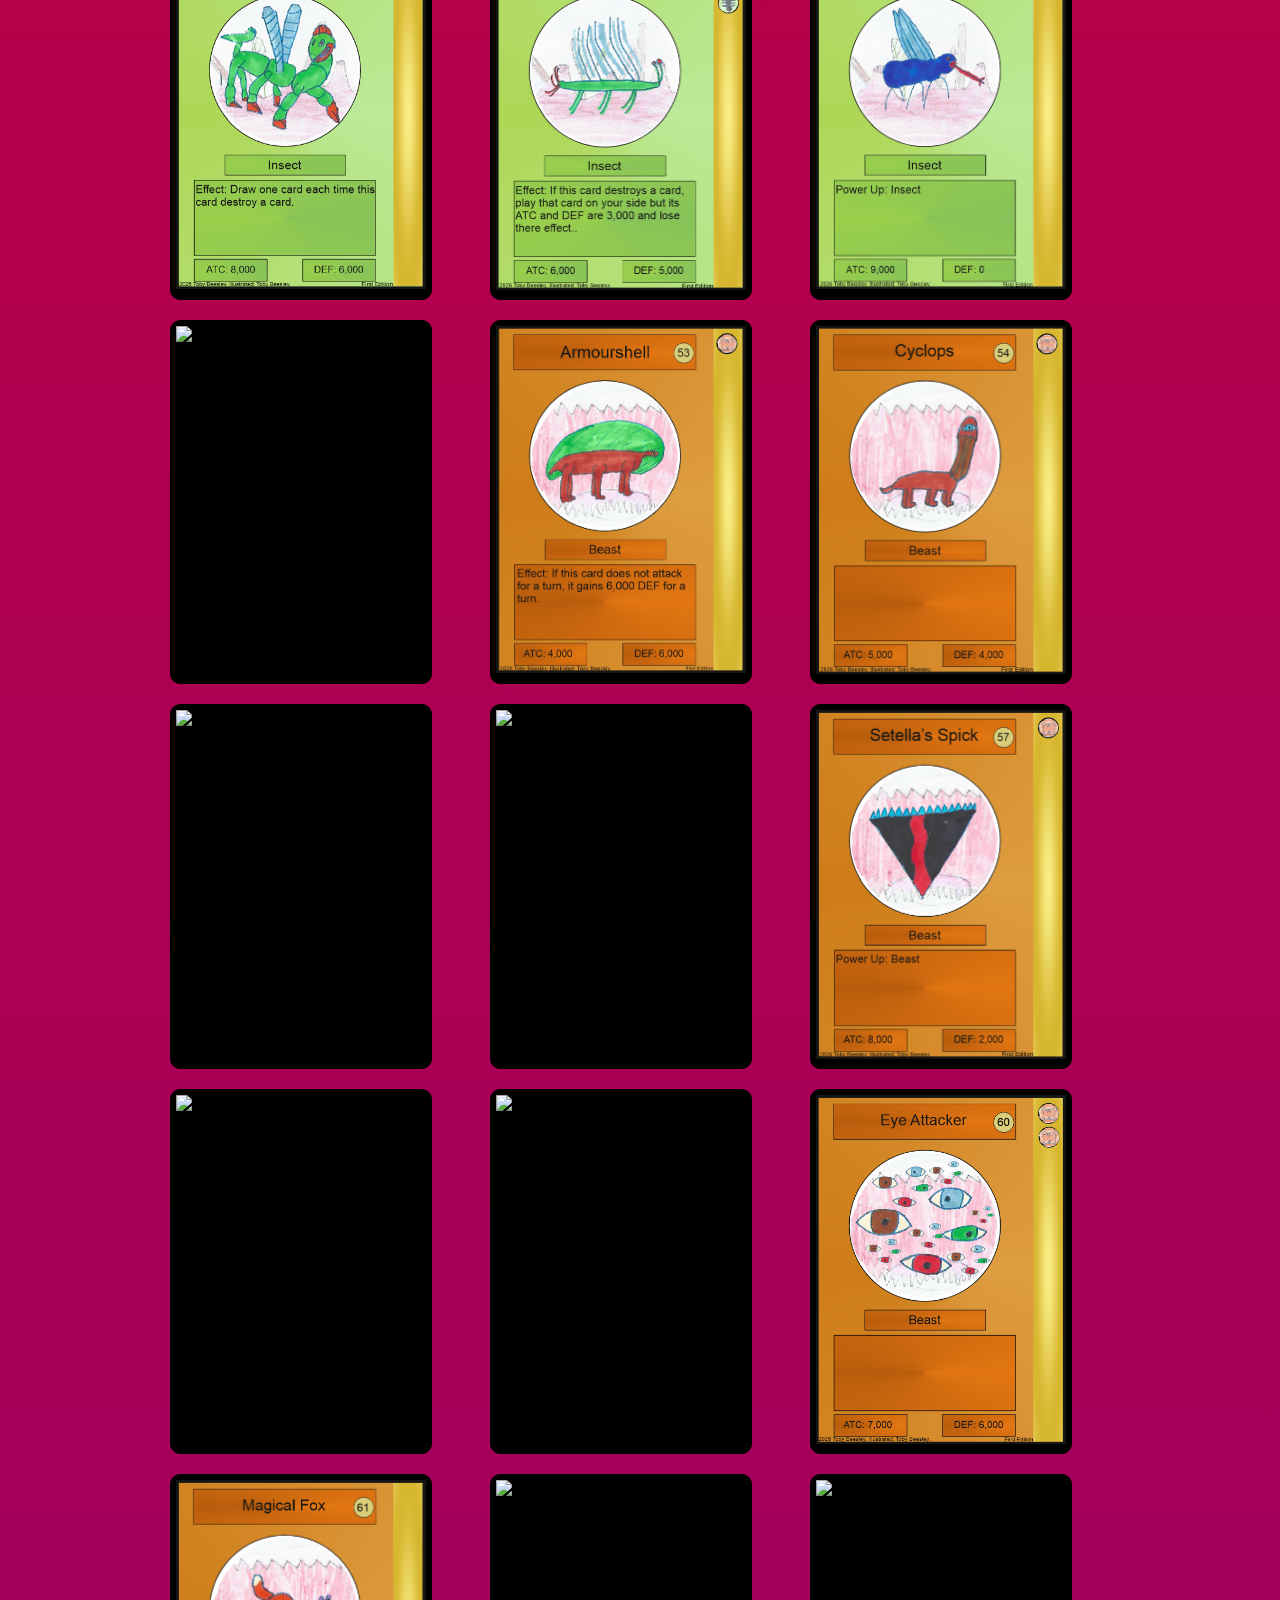
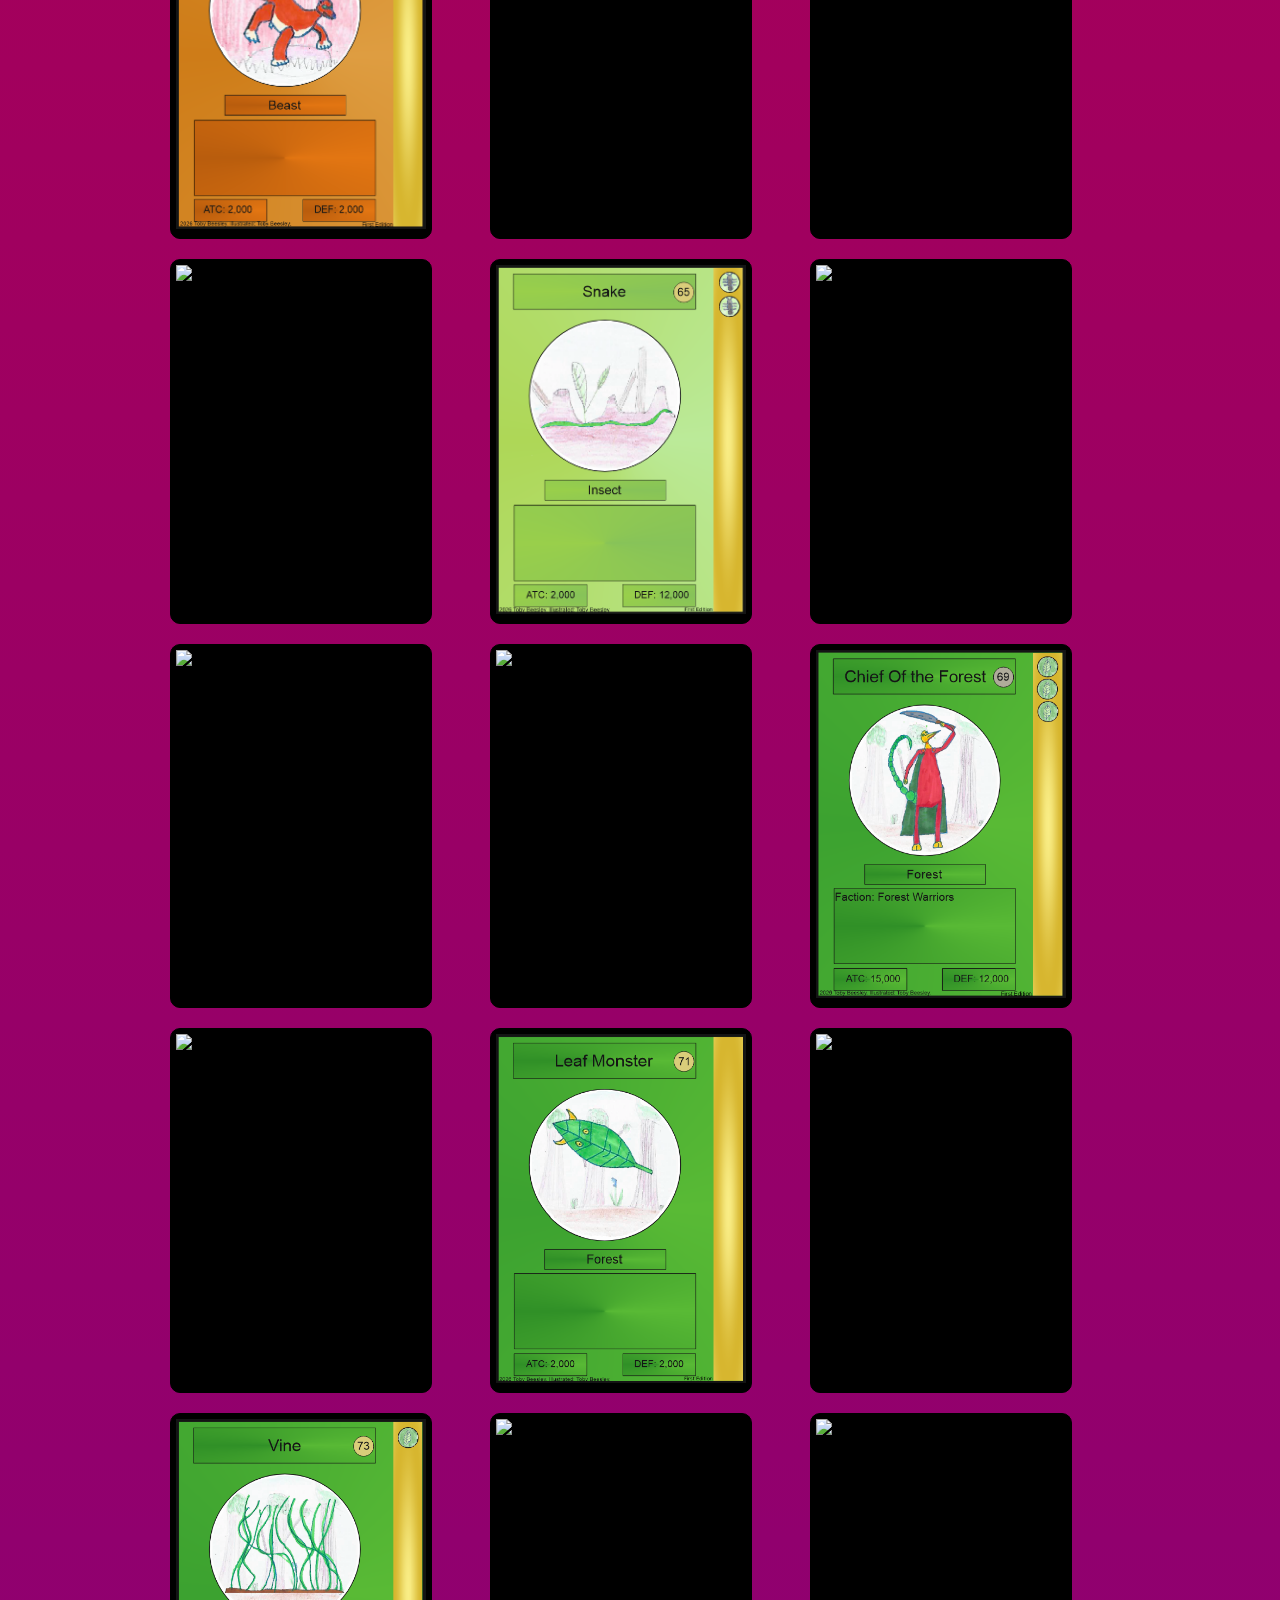
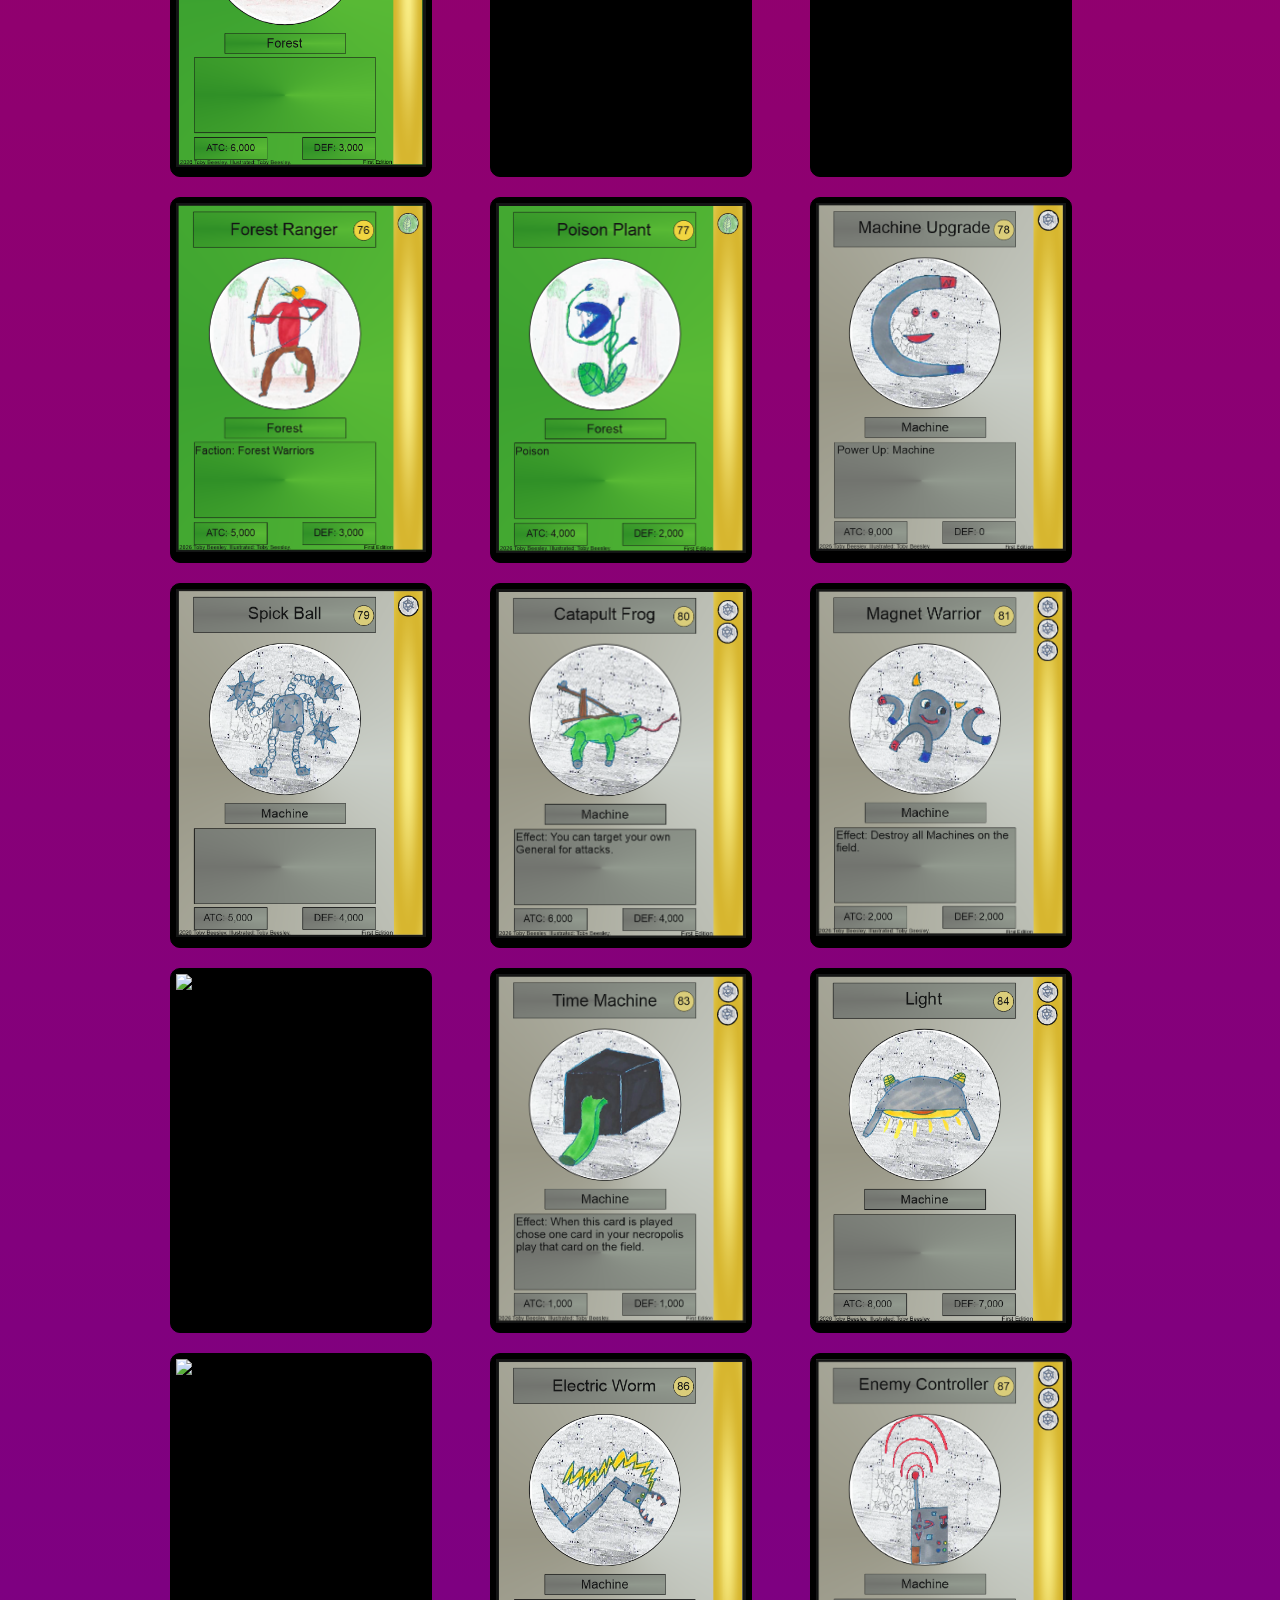
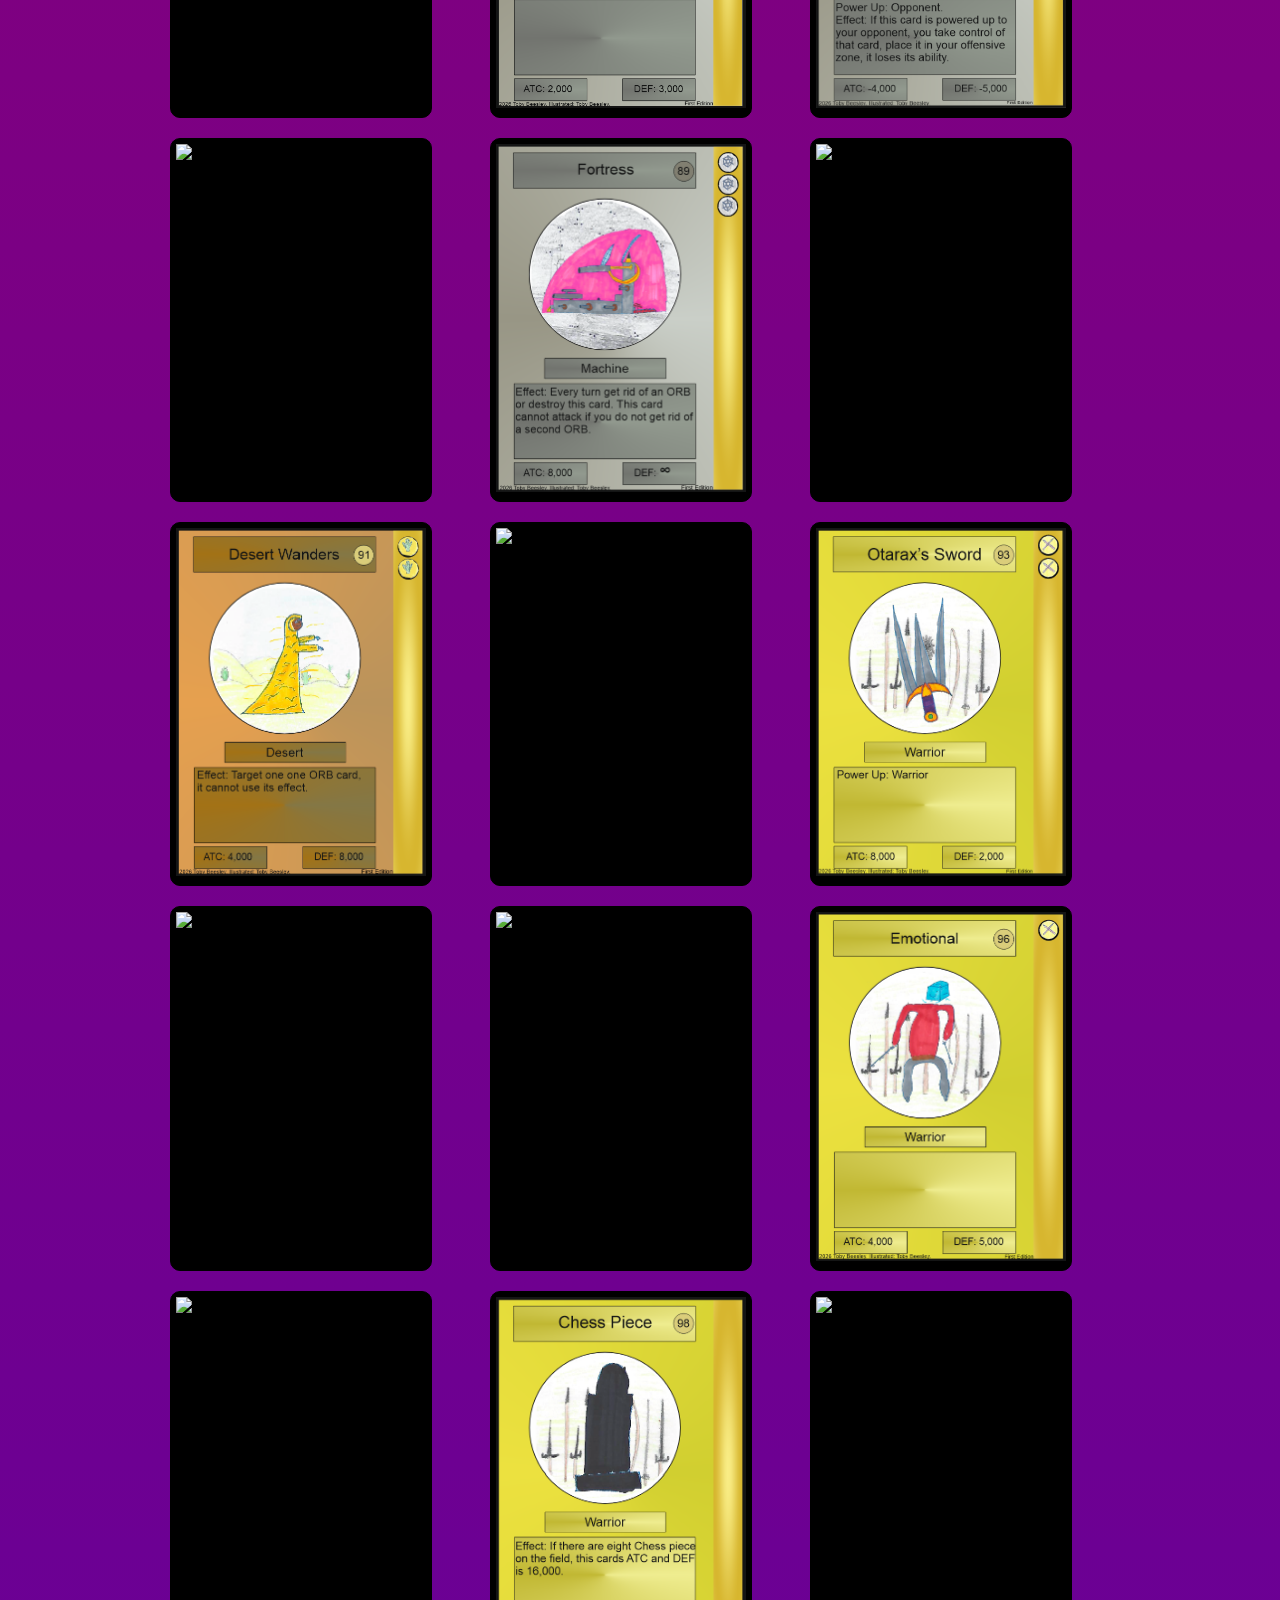
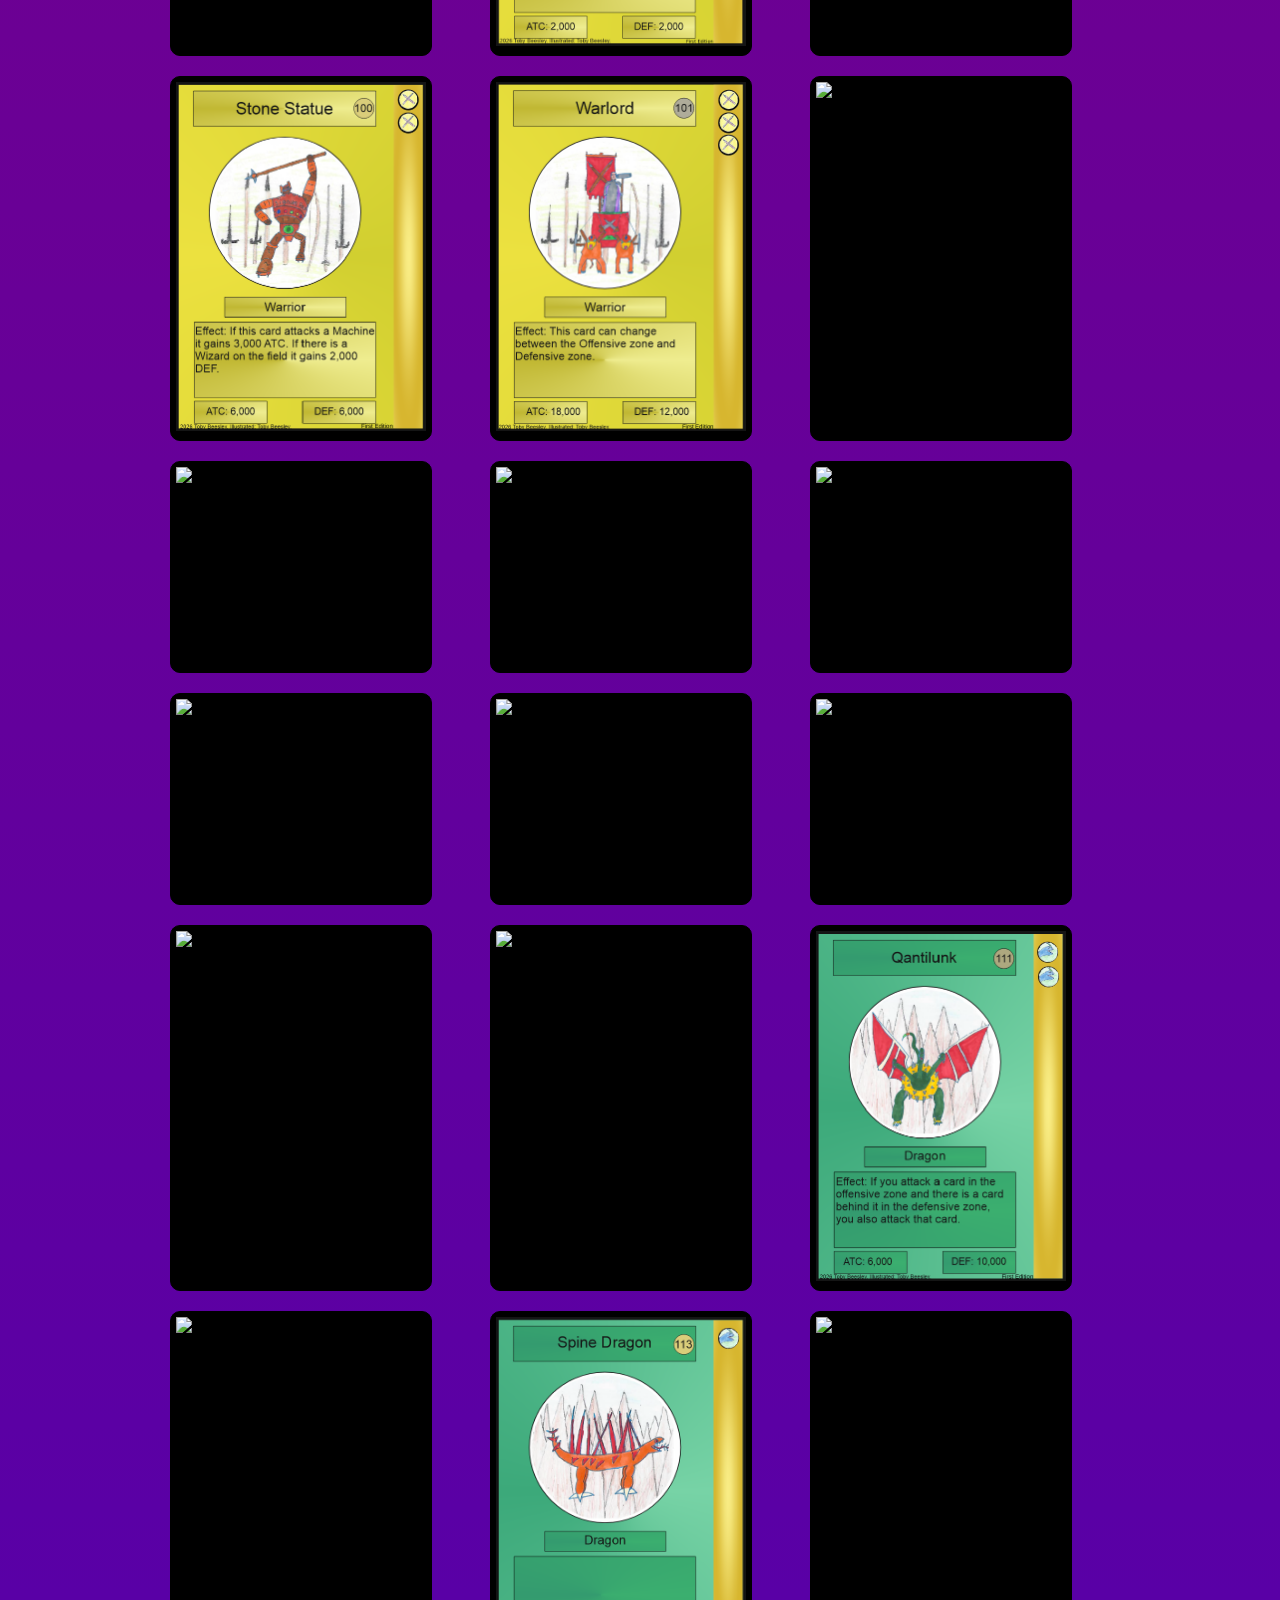
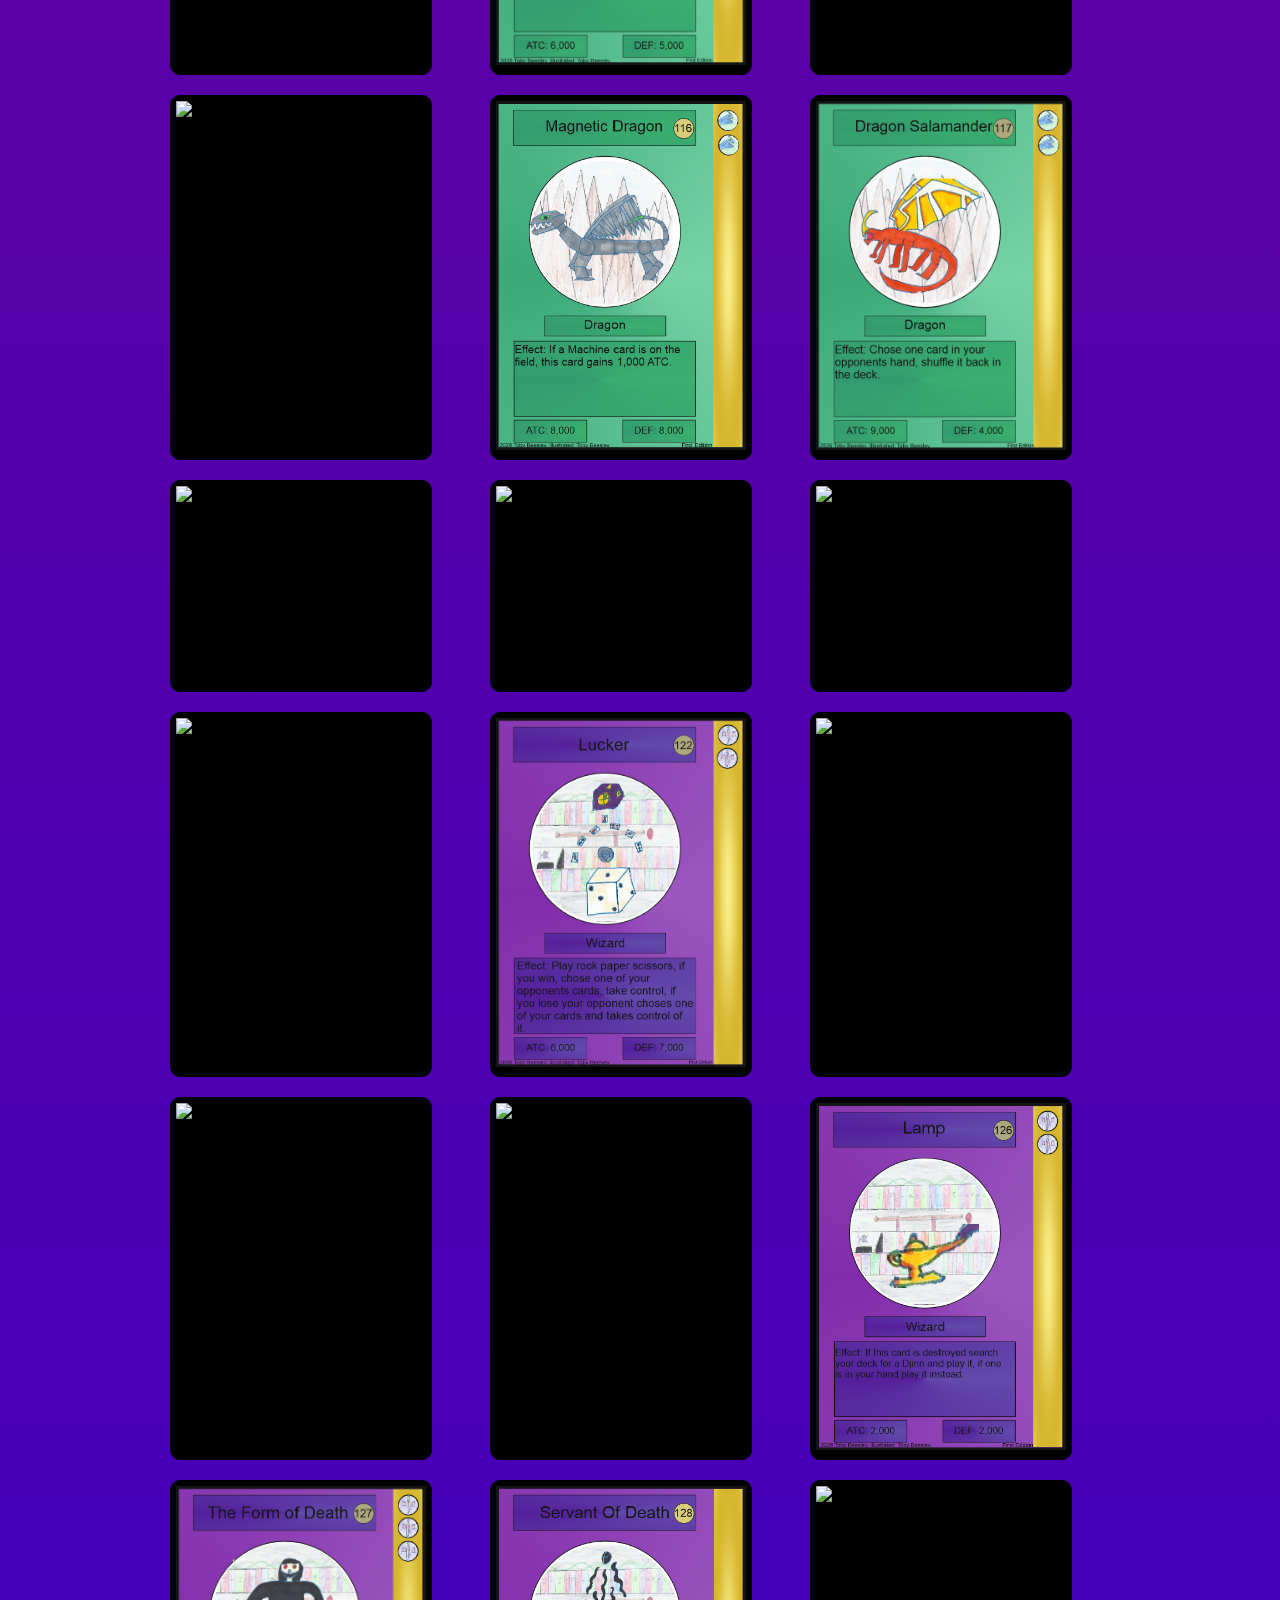
==== commit c1be440a: "Update cards.html" ====
--- a/cards.html
+++ b/cards.html
@@ -48,18 +48,18 @@
     <div class="card"><img src="images/24 Flame King.png"></div>
     <div class="card"><img src="images/25 Fire Imp.png"></div>
     <div class="card"><img src="images/26 Land Anemone.png"></div>
-    <div class="card"><img src="images/27"></div>
+    <div class="card"><img src="images/27 Water Warrior.png"></div>
     <div class="card"><img src="images/28 Water Dragon.png"></div>
     <div class="card"><img src="images/29 Water Deer.png"></div>
     <div class="card"><img src="images/30 Whirlpool Master.png"></div>
     <div class="card"><img src="images/31 Water Upgrade.png"></div>
     <div class="card"><img src="images/32 Water Imp.png"></div>
     <div class="card"><img src="images/33 Water King.png"></div>
-    <div class="card"><img src="images/34"></div>
+    <div class="card"><img src="images/34 Lightening Fish.png"></div>
     <div class="card"><img src="images/35 Water Salamander.png"></div>
     <div class="card"><img src="images/36 Jelly-Fish.png"></div>
     <div class="card"><img src="images/37 Tentacle Of Doom.png"></div>
-    <div class="card"><img src="images/38 "></div>
+    <div class="card"><img src="images/38 Starfish Queen.png"></div>
     <div class="card"><img src="images/39 "></div>
     <div class="card"><img src="images/40 "></div>
     <div class="card"><img src="images/41 "></div>
@@ -70,7 +70,7 @@
     <div class="card"><img src="images/46 Bug.png"></div>
     <div class="card"><img src="images/47 "></div>
     <div class="card"><img src="images/48 "></div>
-    <div class="card"><img src="images/49 "></div>
+    <div class="card"><img src="images/49 Insect Salamander.png"></div>
     <div class="card"><img src="images/50 May Insect.png"></div>
     <div class="card"><img src="images/51 Insect Upgrade.png"></div>
     <div class="card"><img src="images/52 "></div>
@@ -90,22 +90,22 @@
     <div class="card"><img src="images/66 "></div>
     <div class="card"><img src="images/67 "></div>
     <div class="card"><img src="images/68 "></div>
-    <div class="card"><img src="images/69 "></div>
+    <div class="card"><img src="images/69 Chief Of the Forest.png"></div>
     <div class="card"><img src="images/70 "></div>
     <div class="card"><img src="images/71 Leaf Monster.png"></div>
     <div class="card"><img src="images/72 "></div>
     <div class="card"><img src="images/73 Vine.png"></div>
-    <div class="card"><img src="images/74 "></div>
+    <div class="card"><img src="images/74 Tree Magician"></div>
     <div class="card"><img src="images/75 "></div>
     <div class="card"><img src="images/76 Forest Ranger.png"></div>
     <div class="card"><img src="images/77 Poison Plant.png"></div>
     <div class="card"><img src="images/78 Magnet Upgrade.png"></div>
-    <div class="card"><img src="images/79 "></div>
+    <div class="card"><img src="images/79 Spick Ball.png"></div>
     <div class="card"><img src="images/80 Catapult Frog.png"></div>
     <div class="card"><img src="images/81 Magnet Warrior.png"></div>
     <div class="card"><img src="images/82 "></div>
     <div class="card"><img src="images/83 Time Machine.png"></div>
-    <div class="card"><img src="images/84 "></div>
+    <div class="card"><img src="images/84 Light.png"></div>
     <div class="card"><img src="images/85 "></div>
     <div class="card"><img src="images/86 Electric Worm.png"></div>
     <div class="card"><img src="images/87 Enemy Controler.png"></div>
@@ -137,7 +137,7 @@
     <div class="card"><img src="images/113 Spine Dragon.png"></div>
     <div class="card"><img src="images/114"></div>
     <div class="card"><img src="images/115"></div>
-    <div class="card"><img src="images/116"></div>
+    <div class="card"><img src="images/116 Magnetic Dragon.png"></div>
     <div class="card"><img src="images/117 Dragon Salamander.png"></div>
     <div class="card"><img src="images/118"></div>
     <div class="card"><img src="images/119"></div>
@@ -147,13 +147,13 @@
     <div class="card"><img src="images/123"></div>
     <div class="card"><img src="images/124"></div>
     <div class="card"><img src="images/125"></div>
-    <div class="card"><img src="images/126"></div>
+    <div class="card"><img src="images/126 Lamp.png"></div>
     <div class="card"><img src="images/127 The Form of Death.png"></div>
-    <div class="card"><img src="images/128"></div>
+    <div class="card"><img src="images/128 Servant Of Death.png"></div>
     <div class="card"><img src="images/129"></div>
     <div class="card"><img src="images/130"></div>
     <div class="card"><img src="images/131"></div>
-    <div class="card"><img src="images/132"></div>
+    <div class="card"><img src="images/132 Djinn.png"></div>
     <div class="card"><img src="images/133"></div>
     <div class="card"><img src="images/134"></div>
     <div class="card"><img src="images/135 Racotellas Orb.png"></div>
@@ -178,7 +178,7 @@
     <div class="card"><img src="images/154"></div>
     <div class="card"><img src="images/155"></div>
     <div class="card"><img src="images/156"></div>
-    <div class="card"><img src="images/157"></div>
+    <div class="card"><img src="images/157 The Helcon.png"></div>
     <div class="card"><img src="images/158"></div>
     <div class="card"><img src="images/159"></div>
     <div class="card"><img src="images/160"></div>
